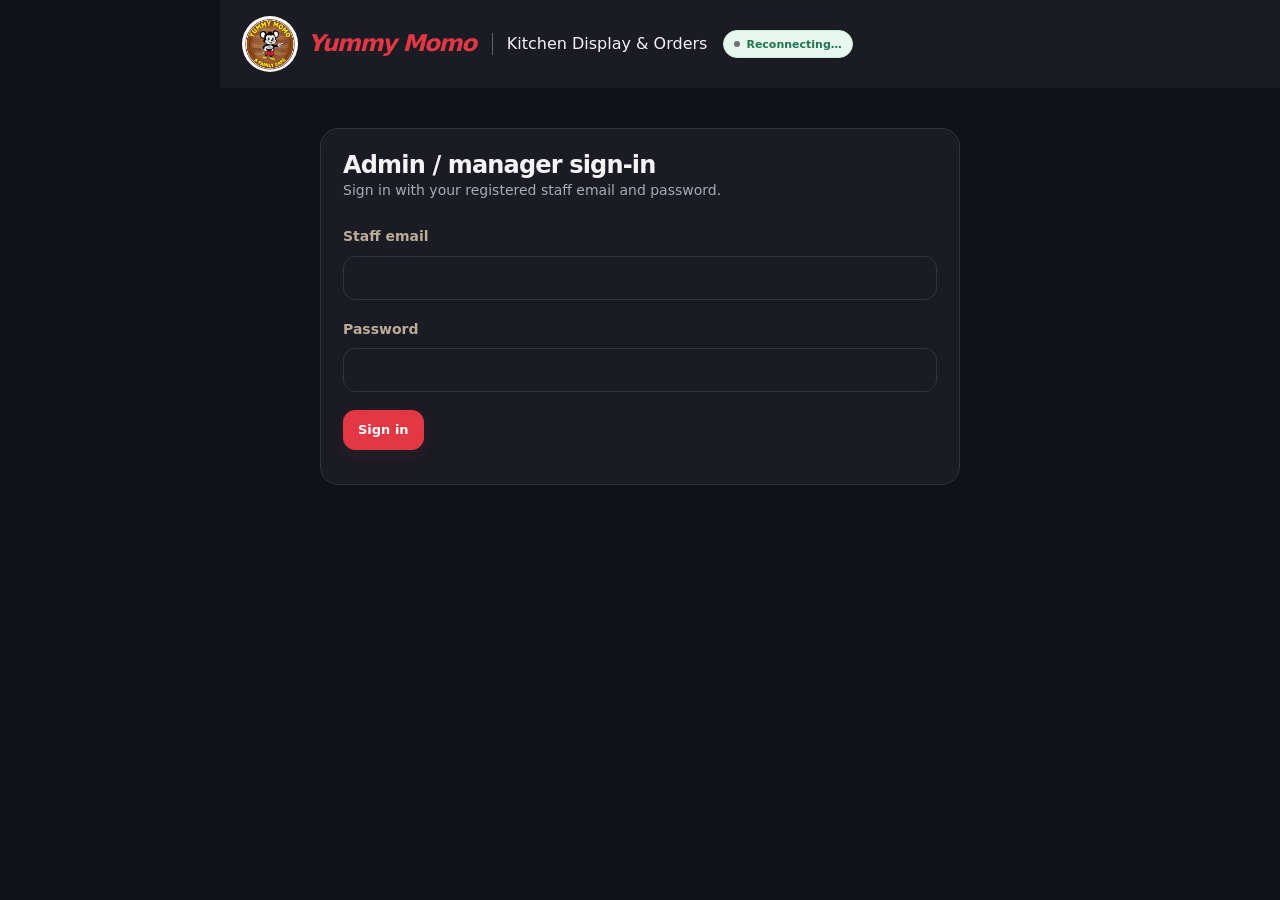
==== Yummy Momo/kitchen.html @ 192c5d8b "Add files via upload" ====
<!DOCTYPE html>
<html lang="en">
<head>
  <meta charset="UTF-8">
  <meta name="viewport" content="width=device-width, initial-scale=1.0, viewport-fit=cover">
  <title>Yummy Momo · Kitchen & Admin</title>
  <link rel="preconnect" href="https://fonts.googleapis.com">
  <link href="https://fonts.googleapis.com/css2?family=Plus+Jakarta+Sans:wght@400;500;600;700;800&display=swap" rel="stylesheet">
  <style>
    :root {
      --primary: #e23744;
      --bg: #f7f7f9;
      --card-bg: #ffffff;
      --card-border: #e8e8ed;
      --text: #202124;
      --text-muted: #71717a;
      --green: #10b981;
      --amber: #f59e0b;
      --blue: #3b82f6;
    }

    * {
      box-sizing: border-box;
      margin: 0;
      padding: 0;
      font-family: 'Plus Jakarta Sans', sans-serif;
    }

    body {
      background: var(--bg);
      color: var(--text);
      min-height: 100vh;
      display: flex;
      flex-direction: column;
    }

    header {
      background: #ffffff;
      border-bottom: 1px solid var(--card-border);
      padding: 16px 24px;
      display: flex;
      justify-content: space-between;
      align-items: center;
      flex-wrap: wrap;
      gap: 16px;
    }

    .header-left {
      display: flex;
      align-items: center;
      gap: 12px;
    }

    .header-left h1 {
      font-size: 1.25rem;
      font-weight: 800;
      letter-spacing: -0.3px;
    }

    .badge-live {
      background: rgba(16, 185, 129, 0.2);
      color: var(--green);
      border: 1px solid var(--green);
      padding: 4px 10px;
      border-radius: 20px;
      font-size: 0.75rem;
      font-weight: 700;
      display: flex;
      align-items: center;
      gap: 6px;
    }

    .nav-tabs {
      display: flex;
      gap: 8px;
    }

    .nav-tab-btn {
      background: transparent;
      border: 1px solid var(--card-border);
      color: var(--text-muted);
      padding: 8px 16px;
      border-radius: 8px;
      font-weight: 700;
      font-size: 0.85rem;
      cursor: pointer;
      transition: all 0.2s;
    }

    .nav-tab-btn.active {
      background: var(--primary);
      color: #ffffff;
      border-color: var(--primary);
    }

    main {
      padding: 24px;
      flex: 1;
    }

    /* Live Orders Grid */
    .orders-grid {
      display: grid;
      grid-template-columns: repeat(auto-fill, minmax(320px, 1fr));
      gap: 20px;
    }

    .order-card {
      background: var(--card-bg);
      border: 1px solid var(--card-border);
      border-radius: 16px;
      overflow: hidden;
      display: flex;
      flex-direction: column;
      box-shadow: 0 4px 16px rgba(0,0,0,0.2);
      position: relative;
    }

    .order-card.status-accepted {
      border-left: 6px solid var(--amber);
    }
    .order-card.status-cooking {
      border-left: 6px solid var(--blue);
    }
    .order-card.status-ready {
      border-left: 6px solid var(--green);
    }

    .order-header {
      padding: 16px;
      border-bottom: 1px solid var(--card-border);
      display: flex;
      justify-content: space-between;
      align-items: center;
      background: rgba(255, 255, 255, 0.02);
    }

    .table-title {
      font-size: 1.35rem;
      font-weight: 800;
      color: #ffffff;
    }

    .order-time {
      font-size: 0.8rem;
      color: var(--text-muted);
    }

    .order-body {
      padding: 16px;
      flex: 1;
    }

    .cust-info {
      font-size: 0.82rem;
      color: var(--text-muted);
      margin-bottom: 12px;
    }

    .items-list {
      list-style: none;
      display: flex;
      flex-direction: column;
      gap: 8px;
    }

    .item-entry {
      display: flex;
      justify-content: space-between;
      align-items: center;
      font-size: 0.95rem;
      font-weight: 600;
      padding-bottom: 6px;
      border-bottom: 1px dashed rgba(255,255,255,0.08);
    }

    .item-qty {
      background: rgba(249, 87, 33, 0.2);
      color: var(--primary);
      padding: 2px 8px;
      border-radius: 6px;
      font-weight: 800;
      margin-right: 8px;
    }

    .kitchen-notes-box {
      margin-top: 14px;
      background: rgba(245, 158, 11, 0.15);
      border: 1px solid rgba(245, 158, 11, 0.4);
      color: #fde68a;
      padding: 8px 12px;
      border-radius: 8px;
      font-size: 0.85rem;
    }

    .order-footer {
      padding: 14px 16px;
      background: rgba(0, 0, 0, 0.2);
      border-top: 1px solid var(--card-border);
      display: flex;
      justify-content: space-between;
      align-items: center;
    }

    .order-total {
      font-size: 1.1rem;
      font-weight: 800;
    }

    .status-btn-group {
      display: flex;
      gap: 8px;
    }

    .action-btn {
      padding: 8px 14px;
      border-radius: 8px;
      font-size: 0.82rem;
      font-weight: 800;
      cursor: pointer;
      border: none;
      transition: opacity 0.2s;
    }
    .action-btn:hover { opacity: 0.9; }

    .btn-cooking {
      background: var(--blue);
      color: #ffffff;
    }
    .btn-ready {
      background: var(--green);
      color: #ffffff;
    }
    .btn-served {
      background: #71717a;
      color: #ffffff;
    }

    /* History & Records View */
    .history-container {
      display: none;
      background: var(--card-bg);
      border: 1px solid var(--card-border);
      border-radius: 16px;
      padding: 20px;
    }

    .stats-row {
      display: grid;
      grid-template-columns: repeat(auto-fit, minmax(200px, 1fr));
      gap: 16px;
      margin-bottom: 24px;
    }

    .stat-card {
      background: rgba(255, 255, 255, 0.03);
      border: 1px solid var(--card-border);
      padding: 16px;
      border-radius: 12px;
    }

    .stat-card h4 {
      font-size: 0.8rem;
      color: var(--text-muted);
      text-transform: uppercase;
      letter-spacing: 0.5px;
      margin-bottom: 6px;
    }

    .stat-card .val {
      font-size: 1.6rem;
      font-weight: 800;
      color: #ffffff;
    }

    table {
      width: 100%;
      border-collapse: collapse;
      font-size: 0.88rem;
    }

    th {
      text-align: left;
      padding: 12px;
      border-bottom: 2px solid var(--card-border);
      color: var(--text-muted);
    }

    td {
      padding: 12px;
      border-bottom: 1px solid var(--card-border);
    }

    /* Settings View */
    .settings-container {
      display: none;
      max-width: 600px;
      background: var(--card-bg);
      border: 1px solid var(--card-border);
      border-radius: 16px;
      padding: 24px;
    }

    .settings-container h3 {
      font-size: 1.15rem;
      font-weight: 800;
      margin-bottom: 8px;
    }

    .settings-container p {
      font-size: 0.85rem;
      color: var(--text-muted);
      margin-bottom: 20px;
      line-height: 1.5;
    }

    .setting-group {
      margin-bottom: 18px;
    }

    .setting-group label {
      display: block;
      font-size: 0.82rem;
      font-weight: 700;
      color: var(--text-muted);
      margin-bottom: 6px;
    }

    .setting-group input {
      width: 100%;
      padding: 12px;
      background: #f7f7f9;
      border: 1px solid var(--card-border);
      border-radius: 8px;
      color: #ffffff;
      font-size: 0.9rem;
      outline: none;
    }

    .btn-save-settings {
      background: var(--primary);
      color: #ffffff;
      border: none;
      padding: 12px 24px;
      border-radius: 8px;
      font-weight: 800;
      cursor: pointer;
    }
  
    /* Added admin views use the original kitchen palette, typography and cards. */
    [hidden] { display:none ; }
    button,input,select,textarea { font:inherit; }
    button { min-height:44px; }
    button:disabled { opacity:.5; cursor:not-allowed; }
    button:focus-visible,input:focus-visible,select:focus-visible,textarea:focus-visible,a:focus-visible { outline:2px solid var(--primary); outline-offset:3px; }
    .nav-tabs { flex-wrap:wrap; }
    .header-left { flex-wrap:wrap; }
    .badge-live { color:#6ee7b7; }
    .page-tools { display:flex; align-items:center; justify-content:space-between; gap:16px; flex-wrap:wrap; margin-bottom:24px; }
    .page-tools h2 { font-size:1.2rem; margin-bottom:6px; }
    .muted { color:var(--text-muted); font-size:.875rem; line-height:1.6; }
    .panel { background:var(--card-bg); border:1px solid var(--card-border); border-radius:16px; padding:24px; margin-bottom:24px; }
    .panel h3 { margin-bottom:16px; }
    .toolbar,.filters { display:flex; gap:8px; flex-wrap:wrap; align-items:center; }
    .filters { margin-bottom:20px; }
    .filters .active { background:var(--primary); color:white; border-color:var(--primary); }
    .secondary-btn { background:#e8e8ed; color:var(--text); border:1px solid #71717a; padding:10px 16px; border-radius:8px; cursor:pointer; font-weight:700; }
    .primary-btn { background:var(--primary); color:white; border:0; padding:12px 20px; border-radius:8px; cursor:pointer; font-weight:800; }
    .danger-btn { background:#991b1b; color:white; border:1px solid #b91c1c; padding:10px 14px; border-radius:8px; cursor:pointer; font-weight:700; }
    .empty { grid-column:1/-1; text-align:center; padding:56px 20px; color:var(--text-muted); line-height:1.7; }
    .status-pill { font-size:.8rem; font-weight:800; border-radius:8px; padding:6px 8px; white-space:nowrap; background:rgba(245,158,11,.12); color:#fcd34d; }
    .status-pill.cooking { color:#93c5fd; background:rgba(59,130,246,.15); }
    .status-pill.ready,.status-pill.served { color:#6ee7b7; background:rgba(16,185,129,.15); }
    .order-card.status-sent { border-left:6px solid var(--primary); }
    .order-card.status-served { border-left:6px solid #64748b; }
    .order-header { gap:12px; flex-wrap:wrap; }
    .order-time { margin-top:6px; overflow-wrap:anywhere; }
    .order-footer { gap:12px; flex-wrap:wrap; }
    .table-title { overflow-wrap:anywhere; }
    .item-entry { gap:12px; }
    .item-entry > span:last-child { white-space:nowrap; }
    .progress { display:flex; gap:4px; margin-top:20px; }
    .progress span { flex:1; text-align:center; font-size:.72rem; padding-top:8px; border-top:3px solid #71717a; color:var(--text-muted); }
    .progress span.done { border-color:var(--primary); color:var(--text); }
    .table-scroll { overflow-x:auto; }
    table th,table td { vertical-align:top; }
    .record-table { min-width:900px; }
    .record-table td { overflow-wrap:anywhere; max-width:300px; }
    .recent-row { display:flex; justify-content:space-between; align-items:center; gap:16px; border-bottom:1px solid var(--card-border); padding:16px 0; flex-wrap:wrap; }
    .recent-row:first-child { padding-top:0; }
    .recent-row:last-child { border-bottom:0; }
    .menu-row { display:flex; gap:16px; align-items:center; border:1px solid var(--card-border); border-radius:12px; background:var(--card-bg); padding:16px; margin-bottom:12px; flex-wrap:wrap; }
    .menu-emoji { overflow:hidden; flex-shrink:0; }
    .menu-photo { width:100%; height:100%; object-fit:cover; display:block; }
    .photo-preview { border:1px solid var(--card-border); border-radius:12px; padding:12px; background:#f7f7f9; margin-top:12px; }
    .photo-preview img { width:100%; height:140px; display:block; object-fit:contain; border-radius:8px; }
    .photo-preview .toolbar { margin-top:12px; }
    .photo-status { font-size:.875rem; color:var(--text-muted); line-height:1.5; margin-top:8px; overflow-wrap:anywhere; }
    input[type="file"] { font-size:.875rem; padding:8px; }
    input[type="file"]::file-selector-button { padding:8px 12px; margin-right:8px; border:0; border-radius:6px; background:#e8e8ed; color:#202124; font-weight:700; cursor:pointer; }
    #photoModalItemName { overflow-wrap:anywhere; margin-bottom:20px; }
    .menu-copy { flex:1; min-width:180px; overflow-wrap:anywhere; }
    .menu-copy h4 { margin-bottom:4px; }
    .menu-emoji { width:48px; height:48px; display:grid; place-items:center; background:#f7f7f9; border-radius:8px; font-size:1.6rem; }
    .field { margin-bottom:18px; }
    .field label { display:block; margin-bottom:8px; color:var(--text-muted); font-size:.875rem; font-weight:700; }
    input,select,textarea { width:100%; padding:12px; background:#f7f7f9; border:1px solid var(--card-border); border-radius:8px; color:var(--text); min-height:44px; }
    textarea { resize:vertical; }
    .settings-container { max-width:760px; }
    .hint { color:var(--text-muted); line-height:1.6; font-size:.875rem; margin:12px 0; }
    .log-entry { padding:12px 0; border-bottom:1px solid var(--card-border); overflow-wrap:anywhere; }
    .log-entry strong { display:block; margin-bottom:4px; }
    #webhookLog { max-height:320px; overflow-y:auto; }
    .qr-card { background:var(--card-bg); border:1px solid var(--card-border); border-radius:16px; padding:24px; text-align:center; }
    .qr-card h3 { margin:12px 0 4px; }
    .qr-code { background:white; width:160px; height:160px; margin:0 auto; border-radius:8px; display:grid; place-items:center; color:#f7f7f9; }
    .qr-code svg { width:152px; height:152px; }
    .qr-card .toolbar { justify-content:center; margin-top:16px; }
    .qr-card .code { margin:8px 0; color:var(--text-muted); font-family:monospace; overflow-wrap:anywhere; }
    .two-cols { display:grid; grid-template-columns:1fr 1fr; gap:24px; }
    .offer-card { padding:16px; border:1px solid var(--card-border); border-radius:12px; margin-bottom:12px; overflow-wrap:anywhere; }
    .offer-card p { margin-top:8px; line-height:1.6; }
    dialog { background:var(--card-bg); color:var(--text); border:1px solid var(--card-border); border-radius:16px; padding:24px; width:min(560px,calc(100% - 32px)); margin:auto; max-height:90vh; overflow-y:auto; }
    dialog::backdrop { background:rgba(0,0,0,.72); }
    .modal-header { display:flex; justify-content:space-between; align-items:center; gap:16px; margin-bottom:20px; }
    #billPreview,.receipt { background:#fff; color:#111; padding:16px; border-radius:8px; overflow-wrap:anywhere; }
    .receipt,.receipt * { font-family:'Courier New',monospace; }
    .receipt-heading { text-align:center; font-weight:bold; line-height:1.5; font-size:12px; }
    .receipt-heading strong { display:block; font-size:16px; }
    .receipt-line { border-top:1px dashed #333; margin:12px 0; }
    .receipt-row { display:flex; justify-content:space-between; gap:12px; font-size:13px; margin:6px 0; }
    .receipt table { font-size:12px; }
    .receipt td,.receipt th { padding:6px 2px; color:#111; border-color:#bbb; }
    .receipt td:not(:first-child),.receipt th:not(:first-child) { text-align:right; }
    #printReceipt { display:none; }
    .toast { position:fixed; bottom:24px; left:50%; transform:translateX(-50%); padding:14px 20px; background:#202124; color:#f7f7f9; border-radius:12px; box-shadow:0 4px 16px #0005; z-index:1000; max-width:calc(100% - 32px); line-height:1.5; }
    .status-line { display:flex; align-items:center; gap:12px; flex-wrap:wrap; margin-bottom:16px; }
    .overview-stat { margin-top:24px; }
    @media(max-width:700px) {
      header,main { padding:16px; }
      .nav-tabs { width:100%; }
      .nav-tab-btn { flex:1 1 auto; padding:10px 12px; }
      .orders-grid { grid-template-columns:1fr; }
      .two-cols { grid-template-columns:1fr; gap:0; }
      .stats-row { grid-template-columns:repeat(2,minmax(0,1fr)); gap:12px; }
      .stat-card { padding:14px; }
      .stat-card .val { font-size:1.4rem; }
      .panel { padding:18px; }
      .history-container,.settings-container { padding:18px; }
      .progress span { font-size:.65rem; }
    }
    @media(prefers-reduced-motion:reduce) { * { transition:none ; animation:none ; } }
    @media print {
      @page { margin:8mm; }
      body { background:white ; display:block; }
      body > *:not(#printReceipt) { display:none ; }
      #printReceipt { display:block ; color:black; max-width:80mm; margin:0 auto; }
      #printReceipt .receipt { padding:0; border-radius:0; }
      #printReceipt svg { max-width:65mm; height:auto; }
    }

    .access-panel {max-width:760px;margin:32px auto;padding:24px;}
    .staff-session{display:flex;align-items:center;justify-content:space-between;gap:16px;max-width:1440px;margin:16px auto;padding:0 24px;}
    [hidden]{display:none;}.cloud-error{background:#451a1a;color:#fecaca;border:1px solid #b91c1c;margin:16px 24px;padding:16px;border-radius:8px;}
    .alarm-dialog {max-width:520px;width:calc(100% - 32px);background:#0b0d12;color:#fff;text-align:center;border:1px solid #34363b;padding:32px 24px;}
    .alarm-clock{font-size:64px;font-weight:300;line-height:1.2;}.alarm-dialog h2{margin:16px 0 8px;}.alarm-dialog p{margin:8px 0 24px;}
    .alarm-controls{display:flex;align-items:center;justify-content:space-between;gap:12px;margin:32px 0;}.alarm-controls button{width:138px;min-height:100px;border:0;border-radius:16px;background:#26282c;color:white;font:inherit;cursor:pointer;}
    .alarm-symbol{font-size:32px;background:#4e63d5;width:72px;height:72px;display:grid;place-items:center;border-radius:50%;flex-shrink:0;}
    .availability{min-height:44px;white-space:normal;} .status-pill.cancelled,.status-pill.rejected{background:#4c1d24;color:#fecaca;}
    .menu-row{display:grid;grid-template-columns:64px minmax(0,1fr) auto;gap:16px;}.menu-row .toolbar{grid-column:2/-1;flex-wrap:wrap;}.menu-copy{min-width:0;overflow-wrap:anywhere;}
    button:focus-visible,summary:focus-visible{outline:3px solid #60a5fa;outline-offset:3px;} button{min-height:44px;}
    .order-time{overflow-wrap:anywhere;}.order-card{min-width:0;}.qr-code svg{max-width:100%;height:auto;}
    @media(max-width:600px){.access-panel{margin:16px;padding:20px;}.staff-session{padding:0 16px;flex-wrap:wrap;}.alarm-clock{font-size:56px;}.alarm-dialog{padding:24px 16px;}.alarm-controls{gap:8px;}.alarm-controls button{width:100px;font-size:14px;}.alarm-symbol{width:56px;height:56px;}.menu-row{display:grid;grid-template-columns:48px minmax(0,1fr);padding:16px;}.menu-row>div:nth-child(3){grid-column:2;}.menu-row .toolbar{grid-column:1/-1;}.progress{display:none;}.toolbar{flex-wrap:wrap;}.cloud-error{margin:16px;}}

 .record-controls{display:flex;flex-wrap:wrap;justify-content:space-between;gap:16px;margin:24px 0;} .record-controls .toolbar{align-items:center;} .record-controls input{width:auto;min-height:44px;}
 .song-card{display:flex;align-items:center;justify-content:space-between;gap:24px;padding:24px;margin-bottom:16px;background:#ffffff;border:1px solid #e8e8ed;border-radius:12px;}.song-card>div{min-width:0;overflow-wrap:anywhere;}.song-card h3{margin-bottom:4px;}.song-position{font-weight:800;color:#fbbf24;font-size:20px;}
 @media(max-width:600px){.song-card{display:block;padding:20px;}.song-card .toolbar{margin-top:16px;}.record-controls{display:block;}.record-controls>.toolbar{margin-bottom:16px;}.record-controls input{max-width:100%;}.record-table td,.record-table th{font-size:14px;}}
  .song-played{opacity:.9;border-color:#25684f;}.played-check{color:#6ee7b7;font-weight:800;}.song-played h3{display:flex;align-items:center;gap:8px;}

.background-alert-panel[hidden]{display:none;}.background-alert-panel{display:flex;align-items:center;justify-content:space-between;gap:24px;border:1px solid #71717a;border-radius:10px;padding:20px 24px;background:#ffffff;margin:0 0 24px;}.background-alert-panel strong{font-size:16px;}.background-alert-panel p{font-size:14px;line-height:1.55;color:#cbd5e1;margin:8px 0 0;max-width:700px;}.background-alert-panel p[data-error=true]{color:#fda4af;}.background-alert-panel button{flex-shrink:0;max-width:100%;}@media(max-width:700px){.background-alert-panel{align-items:flex-start;flex-direction:column;padding:20px;gap:16px;}}
.compact-alerts{display:flex;align-items:center;gap:10px;flex-wrap:wrap;}.compact-alerts p{color:#fda4af;max-width:480px;font-size:14px;line-height:1.5;}.compact-alerts[hidden]{display:none;}
</style>
  <link rel="stylesheet" href="call-requests.css?v=yummy-46">
<link rel="stylesheet" href="tables.css?v=yummy-46">
<style>.reserved-staff-alert{padding:16px;border:1px solid #f59e0b;border-radius:12px;color:#fde68a;background:#422006;margin-bottom:20px;}</style><style>#managerMenuList .menu-row{display:flex;align-items:center;justify-content:space-between;gap:16px}#managerMenuList .menu-copy{flex:1;min-width:0}#managerMenuList .menu-copy p{white-space:nowrap;margin-top:8px}#managerMenuList .menu-row button{flex-shrink:0;white-space:nowrap}</style><style>.device-grid{display:grid;grid-template-columns:repeat(auto-fit,minmax(min(100%,300px),1fr));gap:16px;margin:16px 0}.device-card{min-width:0;padding:18px;border:1px solid #71717a;border-radius:12px;background:#f7f7f9}.device-card h4{margin:0 0 12px}.device-card p{margin:8px 0;overflow-wrap:anywhere;font-size:14px;line-height:1.5}.device-card summary{cursor:pointer;margin:12px 0}.device-blocked{border-color:#f87171}#retentionForm input{display:block;width:100%;margin:8px 0 16px}#managerMenuList .menu-row{flex-direction:column;align-items:stretch}#managerMenuList .toolbar{flex-wrap:wrap}#managerMenuList .menu-row button{white-space:normal}#alertSetupModal p{line-height:1.6;margin:16px 0}</style><style>#taxForm label{display:block;margin:12px 0}#taxForm .tax-switch{display:flex;align-items:center;gap:12px;font-weight:700}#taxForm #taxEnabled{width:24px;height:24px;min-height:24px;padding:0;accent-color:#e23744;flex-shrink:0}#taxForm select,#taxForm input[type=number]{margin-top:8px}#adminMenuList .menu-row>label{display:block;flex:1 0 100%;min-width:0}#adminMenuList [data-dish-category]{display:block;max-width:100%;margin-top:8px}#categoryList .table-management-card{margin-bottom:12px}#categoryList h4{overflow-wrap:anywhere}#categoryList button{margin-top:12px}</style><style>.waiter-permission{display:flex;align-items:center;gap:12px;margin:16px 0}.waiter-permission input{width:24px;height:24px;min-height:24px;flex-shrink:0;accent-color:#e23744}#waiterPermissionsForm button{margin-top:12px}</style><link rel="stylesheet" href="request-ring.css?v=yummy-46"><style>#adminMenuList .menu-row>label{flex:0 0 100%;width:100%}#adminMenuList [data-dish-category]{width:100%;min-width:180px}#managerDevicesAccessPanel input{accent-color:#e23744}.device-card details[open]{border-top:1px solid #71717a;margin-top:12px}.device-card button{margin-top:10px}</style><link rel="stylesheet" href="yaar-theme.css?v=yummy-46"><link rel="stylesheet" href="dark-theme.css?v=yummy-46"><link rel="stylesheet" href="device-layouts.css?v=yummy-46"><link rel="stylesheet" href="analytics.css?v=yummy-46"><link rel="stylesheet" href="yummy-momo.css?v=yummy-46"><link rel="stylesheet" href="menu-customization.css?v=yummy-46"><link rel="stylesheet" href="release38.css?v=yummy-46"><link rel="stylesheet" href="release39.css?v=yummy-46"><link rel="stylesheet" href="release42.css?v=yummy-46"><link rel="stylesheet" href="release43.css?v=yummy-46">
<link rel="manifest" href="kitchen.webmanifest">
<meta name="theme-color" content="#202124">
<link rel="icon" type="image/png" href="app-icons/logo-v2-192.png">
<link rel="apple-touch-icon" href="app-icons/logo-v2-180.png">
<meta name="apple-mobile-web-app-capable" content="yes">
<meta name="apple-mobile-web-app-status-bar-style" content="default">
<script src="pwa-install.js" defer></script>
<link rel="stylesheet" href="table-names.css?v=yummy-46">
<link rel="stylesheet" href="experience46.css?v=yummy-46">
<link rel="stylesheet" href="custom48.css?v=48"><link rel="stylesheet" href="release49.css?v=49"><link rel="stylesheet" href="release51.css?v=51"></head>
<body class="staff-site dark-site">
  <header>
    <div class="header-left">
      <div class="staff-brand"><img class="brand-logo" src="yummy-momo-logo.webp?v=yummy-44" alt="Yummy Momo logo"><strong>Yummy Momo</strong></div><h1>Kitchen Display &amp; Orders</h1>
      <div class="badge-live"><span style="width:6px;height:6px;background:#10b981;border-radius:50%"></span><span id="syncBadge">Sign in</span></div>
    </div>
    <div class="staff-header-actions"><button id="headerCallWaiter" type="button" class="secondary-btn" onclick="openStaffCall()" hidden><svg class="ui-icon" aria-hidden="true"><use href="icons.svg#bell"></use></svg> Call waiter</button><details id="staffAccount" class="staff-account" hidden><summary><span class="account-avatar" aria-hidden="true"><svg viewBox="0 0 24 24" fill="currentColor"><circle cx="12" cy="7" r="4"/><path d="M4 22v-3a8 8 0 0 1 16 0v3Z"/></svg></span><span><strong id="staffAccountRole">Admin</strong><small>Signed in</small></span><svg class="account-chevron" viewBox="0 0 16 16" fill="none" stroke="currentColor" stroke-width="2" aria-hidden="true"><path d="m3 6 5 5 5-5"/></svg></summary><div class="account-menu"><button id="themeToggle" class="secondary-btn" type="button" onclick="KitchenOps.theme()">Use light theme</button><button class="secondary-btn" type="button" onclick="YummyContact.open()">Contact us</button><button id="dashboardSignOut" class="danger-btn" type="button" onclick="signOutStaff()">Sign out</button><section id="kitchenDeviceTools" class="kitchen-device-tools" hidden aria-label="Tablet and device controls"><div class="toolbar"><button id="volumeTestButton" class="secondary-btn" type="button" onclick="KitchenOps.volumeTest()">Volume test · all alarms</button><button id="volumeStopButton" class="danger-btn" type="button" onclick="RestaurantAlerts.stopVolumeTest()" hidden>Stop test</button><button id="wakeLockButton" class="secondary-btn" type="button" aria-pressed="false" onclick="KitchenOps.toggleWake()">Keep screen awake</button></div><p id="deviceToolsStatus" role="status"></p></section></div></details></div>
    <nav class="nav-tabs" id="managerNav" aria-label="Staff navigation" hidden>
      <button class="nav-tab-btn active" id="tabLiveBtn" onclick="switchTab('live')"><svg class="ui-icon" aria-hidden="true"><use href="icons.svg#clipboard"></use></svg><span>Pending Orders (<span id="activeOrdersBadge">0</span>)</span></button>
      <button class="nav-tab-btn" id="tabBillingBtn" onclick="switchTab('billing')">Billing</button><button class="nav-tab-btn" id="tabHistoryBtn" onclick="switchTab('history')"><svg class="ui-icon" aria-hidden="true"><use href="icons.svg#history"></use></svg>Order Records</button>
      <button class="nav-tab-btn" id="tabDashboardBtn" onclick="switchTab('dashboard')"><svg class="ui-icon" aria-hidden="true"><use href="icons.svg#grid"></use></svg>Dashboard</button>
      <button class="nav-tab-btn" id="tabRequestsBtn" onclick="switchTab('requests')"><svg class="ui-icon" aria-hidden="true"><use href="icons.svg#chat"></use></svg><span>Requests (<span id="requestsBadge">0</span>)</span></button>
      <button class="nav-tab-btn" id="tabTablesBtn" onclick="switchTab('tables')"><svg class="ui-icon" aria-hidden="true"><use href="icons.svg#plate"></use></svg>Tables</button>
      <button class="nav-tab-btn" id="tabDevicesBtn" onclick="switchTab('devices')" hidden><svg class="ui-icon" aria-hidden="true"><use href="icons.svg#device"></use></svg>Customer devices</button><button class="nav-tab-btn" id="tabMenuBtn" onclick="switchTab('menu')" hidden><svg class="ui-icon" aria-hidden="true"><use href="icons.svg#book"></use></svg>Menu</button><button class="nav-tab-btn" id="tabStocksBtn" onclick="switchTab('stocks')" hidden><svg class="ui-icon" aria-hidden="true"><use href="icons.svg#grid"></use></svg>Stocks</button><button class="nav-tab-btn" id="tabManagementBtn" onclick="switchTab('management')" hidden><svg class="ui-icon" aria-hidden="true"><use href="icons.svg#settings"></use></svg>Management</button>
      <button class="nav-tab-btn" id="tabNotificationsBtn" onclick="switchTab('notifications')" hidden><svg class="ui-icon" aria-hidden="true"><use href="icons.svg#bell"></use></svg><span>Notifications (<span id="securityUnread">0</span>)</span></button>
    </nav>
  </header>

  <section id="loginPanel" class="panel access-panel">
    <h2 id="loginTitle">Admin / manager sign-in</h2>
    <p class="muted">Sign in with your registered staff email and password.</p>
    <form id="staffLoginForm" onsubmit="event.preventDefault();signInStaff()" style="margin-top:24px;">
      <div class="field"><label for="staffEmail">Staff email</label><input type="email" id="staffEmail" autocomplete="username" required maxlength="254"></div>
      <div class="field"><label for="staffPassword">Password</label><input type="password" id="staffPassword" autocomplete="current-password" required></div>
      <button id="staffSignInButton" class="primary-btn" type="submit">Sign in</button>
    </form>
    <form id="adminMfaForm" hidden onsubmit="StaffAuth.verify(event)" style="margin-top:24px">
      <h3 id="adminMfaTitle">Admin authenticator verification</h3>
      <p id="adminMfaHelp" class="hint">Use Google Authenticator, Microsoft Authenticator or another compatible app.</p>
      <div id="adminMfaSetup" hidden>
        <button id="adminMfaEnroll" class="primary-btn" type="button" onclick="StaffAuth.enroll()">Set up authenticator</button>
        <div id="adminMfaQrPanel" hidden style="margin:16px 0">
          <p>In your authenticator app choose Add account → Scan a QR code. Keep this setup private.</p>
          <img id="adminMfaQr" alt="Private authenticator enrollment QR" width="240" height="240" style="max-width:100%;height:auto;background:white;border-radius:12px;padding:8px">
          <details><summary>Cannot scan? Enter the setup key manually</summary><code id="adminMfaSecret" style="display:block;overflow-wrap:anywhere;user-select:all;margin:12px 0"></code><p class="hint">Choose Time-based (TOTP). Never share this key or screenshot.</p></details>
        </div>
      </div>
      <div id="adminMfaVerifyPanel" hidden>
        <label for="adminMfaFactor">Authenticator</label><select id="adminMfaFactor"></select>
        <label for="adminMfaCode">Six-digit authenticator code</label><input id="adminMfaCode" inputmode="numeric" autocomplete="one-time-code" pattern="[0-9]{6}" maxlength="6" required>
        <button id="adminMfaVerify" class="primary-btn" type="submit" style="margin-top:16px">Verify and sign in</button>
      </div>
      <div class="toolbar" style="margin-top:16px"><button id="adminMfaRetry" class="secondary-btn" type="button" onclick="StaffAuth.retry()">Refresh verification options</button><button class="secondary-btn" type="button" onclick="StaffAuth.cancel()">Back to sign-in</button></div>
      <p class="hint">No email code is sent. Lost your authenticator? Contact the Supabase project owner; there is no password-only admin bypass.</p>
    </form><p id="loginStatus" class="hint" role="status"></p>
  </section>
  <div class="staff-session" id="staffSession" hidden><span id="staffIdentity"></span></div>
  <div class="cloud-error" id="cloudError" role="status" hidden></div>
  <main id="staffMain" hidden><div id="reservedStaffAlert" class="reserved-staff-alert" role="alert" hidden></div>
    <section id="liveSection">
      <div class="page-tools"><h2>Pending Orders</h2><div class="toolbar"><button class="secondary-btn" id="orderSoundButton" onclick="toggleOrderSound()" aria-pressed="false">Enable order sound</button></div></div>

      <div class="filters" id="orderFilters" aria-label="Order status filters"></div>
      <div id="cancelledViewInfo" class="cancelled-view-info" hidden>Cancelled orders stay here for 6 hours after cancellation, then leave this temporary view automatically. Full records remain in Order Records; no orders are deleted.<p id="cancelledStatus" role="status"></p></div><div class="orders-grid" id="ordersGrid"></div>
<div id="cancelledPagination" class="cancelled-pagination" hidden><button class="secondary-btn" id="cancelledPrevious" type="button" onclick="pageCancelledOrders(-1)">Previous</button><span id="cancelledPageLabel" role="status"></span><button class="secondary-btn" id="cancelledNext" type="button" onclick="pageCancelledOrders(1)">Next</button></div>
    </section>
    <section id="historySection" class="history-container" hidden>
      <div class="page-tools"><div><h2>Order Records</h2></div><button class="secondary-btn" id="recordsExportButton" onclick="exportCurrentRecords()">Export CSV</button></div>
      <div class="record-controls"><div class="toolbar"><button id="periodDay" class="primary-btn" onclick="setRecordPeriod('day')">Day</button><button id="periodMonth" class="secondary-btn" onclick="setRecordPeriod('month')">Month</button></div><div class="toolbar"><label for="recordDate">Choose a past period (optional)</label><input type="date" id="recordDate" onchange="selectRecordDate()"><button class="secondary-btn" onclick="followCurrentPeriod()">Current period</button></div></div>
      <p id="recordPeriodLabel" class="hint"></p>
      <div class="record-subtabs" role="group" aria-label="Record view"><button id="ordersViewButton" class="primary-btn" onclick="setRecordsView('orders')" aria-pressed="true">Order records</button><button id="dishViewButton" class="secondary-btn" onclick="setRecordsView('dishes')" aria-pressed="false">Dish sales</button></div>
      <div id="ordersRecordsView"><div class="toolbar" style="margin-bottom:16px;"><label for="recordStatusFilter">Order status</label><select id="recordStatusFilter" onchange="selectRecordStatus()" style="width:auto;"><option>All</option><option>Served</option><option>Cancelled</option></select></div>

      <div class="stats-row">
        <div class="stat-card"><h4>Total Orders</h4><div class="val" id="statTotalOrders">0</div></div>
        <div class="stat-card"><h4>Order value</h4><div class="val" id="statTotalRevenue">₹0</div></div>
        <div class="stat-card"><h4>Completed Orders</h4><div class="val" id="statCompletedOrders">0</div></div>
      </div>
      <div class="table-scroll"><table class="record-table"><thead><tr><th>Time</th><th>Order ID</th><th>Table</th><th>Items</th><th>Notes</th><th>Total</th><th>Payment</th><th>Status</th><th>Actions</th></tr></thead><tbody id="historyTableBody"></tbody></table></div>
      <div class="toolbar" style="margin-top:20px;"><button id="recordsPrevious" class="secondary-btn" onclick="changeRecordPage(-1)">Previous page</button><span id="recordsPageLabel" class="hint"></span><button id="recordsNext" class="secondary-btn" onclick="changeRecordPage(1)">Next page</button></div>
      </div>
      <div id="dishRecordsView" hidden>
        <div class="dish-report-controls"><label>Report<select id="dishReportMode" onchange="changeDishReport()"><option value="dishes">Top dishes in period</option><option value="daily">Daily dish sales</option></select></label><label>Sort by<select id="dishReportSort" onchange="changeDishReport()"><option value="quantity">Most sold</option><option value="revenue">Highest item revenue</option><option value="name">Dish name</option></select></label><span class="report-basis">Served orders · order date (India) · excluding tax</span></div>
        <p id="dishSalesStatus" role="status" aria-live="polite"></p>
        <div class="table-scroll"><table class="dish-sales-table"><thead><tr><th>Rank</th><th>Date / period</th><th>Dish / size</th><th>Quantity sold</th><th>Orders</th><th>Item revenue</th></tr></thead><tbody id="dishSalesBody"></tbody></table></div>
        <div class="toolbar report-pagination"><button id="dishSalesPrevious" class="secondary-btn" onclick="pageDishSales(-1)">Previous page</button><span id="dishSalesPage"></span><button id="dishSalesNext" class="secondary-btn" onclick="pageDishSales(1)">Next page</button></div>
      </div>
    </section>
    <section id="dashboardSection" hidden>
      <div class="page-tools"><div><h2>Sales analytics</h2></div><div class="muted"><span id="adminDate"></span> · <span id="adminTime"></span></div></div>
      <div class="stats-row analytics-live-summary"><div class="stat-card"><h4>Live pending orders</h4><div class="val" id="statActiveOrders">0</div></div><div class="stat-card"><h4>Live in kitchen</h4><div class="val" id="statInKitchen">0</div></div></div>
      <div class="analytics-controls" role="group" aria-label="Analytics period"><button id="analyticsday" class="primary-btn" type="button" aria-pressed="true" onclick="pickAnalyticsPeriod('day')">Today</button><button id="analyticsmonth" class="secondary-btn" type="button" aria-pressed="false" onclick="pickAnalyticsPeriod('month')">This month</button><label for="analyticsReference">Or choose date / month<input id="analyticsReference" type="date" min="2000-01-01" max="2100-12-31"></label><button class="secondary-btn" type="button" onclick="applyAnalyticsReference()">Apply</button><button class="secondary-btn" id="analyticsRefresh" type="button" onclick="refreshSalesAnalytics(true)">Refresh analytics</button><button class="secondary-btn" id="analyticsExport" type="button" onclick="exportSalesAnalytics()" disabled>Export analytics CSV</button></div>
      <p id="analyticsStatus" class="analytics-status" role="status"></p>
      <div id="analyticsResults" hidden><h3 id="analyticsRange" class="analytics-range"></h3><div id="analyticsMetrics" class="analytics-metrics"></div>
      <div class="analytics-sections">
       <section class="panel analytics-wide"><h3>Sales trend</h3><p class="analytics-section-intro">Item sales excluding tax, by hour / day / month. Hover a bar for exact values, or open the data table. Future buckets are faded, not forecasts.</p><div id="analyticsTrend" class="analytics-chart-scroll"></div><details class="analytics-trend-data"><summary>Exact trend data</summary><div id="analyticsTrendTable"></div></details></section>
       <section class="panel"><h3>Order outcomes</h3><p class="analytics-section-intro">All orders placed in the selected period, including non-sales outcomes.</p><div id="analyticsStatuses"></div></section>
       <section class="panel"><h3>Sales by weekday</h3><p class="analytics-section-intro">Total item sales per weekday, not daily averages.</p><div id="analyticsWeekdays"></div></section>
       <section class="panel analytics-wide"><h3>Dish &amp; size performance</h3><p class="analytics-section-intro">All sold dishes, ranked by item sales. Quantities and saved selling prices only; tax is reported at bill level.</p><div id="analyticsDishes"></div></section>
       <section class="panel"><h3>Category sales</h3><div id="analyticsCategories"></div></section>
       <section class="panel"><h3>Size sales</h3><div id="analyticsSizes"></div></section>
       <section class="panel"><h3>Table performance</h3><div id="analyticsTables"></div></section>
       <section class="panel"><h3>Sales by hour of day</h3><p class="analytics-section-intro">Total served item sales grouped by order placement hour in India time.</p><div id="analyticsHours" class="analytics-bars-scroll"></div></section>
       <section class="panel analytics-wide"><div class="page-tools"><h3>Recent period orders</h3><button class="secondary-btn" type="button" onclick="setFilter('all')">Open order records</button></div><div id="recentOrdersList"></div></section>
      </div></div>
    </section>
    <section id="requestsSection" hidden>
      <div class="page-tools"><div><h2>Requests</h2></div><div class="toolbar"><section id="backgroundAlertPanel" class="compact-alerts" hidden aria-label="Request alerts"><button id="backgroundAlertButton" type="button" aria-pressed="false" class="secondary-btn">Request alerts</button><p id="backgroundAlertStatus" role="status" hidden></p></section><button class="secondary-btn" id="soundButton" onclick="toggleSound()">Enable request sound</button><button class="secondary-btn" onclick="document.getElementById('alertSetupModal').showModal()">Alert setup / test</button></div></div>
      <div id="kitchenRequests"></div>
    </section>
    <section id="devicesSection" hidden><h2>Customer devices</h2><section id="managerDeviceAccessPanel" class="panel" hidden><h3>Manager access</h3><label class="waiter-permission"><input id="managerDevicesAccess" type="checkbox" disabled onchange="saveManagerDeviceAccess()"> Allow managers to view and block/unblock customer devices</label><p id="managerDevicesAccessStatus" role="status"></p></section>      <section class="panel" aria-labelledby="devicesHeading"><div class="page-tools"><div><h3 id="devicesHeading">Saved browser profiles</h3></div><button class="secondary-btn" onclick="refreshCustomerDevices()">Refresh devices</button></div>
      <div class="toolbar"><label>Sort by <select id="deviceSort" onchange="changeDeviceSort()"><option value="date">Date first seen</option><option value="edited">Time edited</option><option value="orders">Number of orders</option><option value="seen">Last seen</option></select></label><label>Direction <select id="deviceDirection" onchange="changeDeviceSort()"><option value="desc">Newest / highest first</option><option value="asc">Oldest / lowest first</option></select></label></div><p id="devicesSummary" class="hint" hidden></p><p id="devicesStatus" role="status"></p><div id="customerDevicesList" class="device-grid"></div><div class="toolbar"><button id="devicesPrevious" class="secondary-btn" onclick="pageCustomerDevices(-1)">Previous</button><span id="devicesPage" class="hint"></span><button id="devicesNext" class="secondary-btn" onclick="pageCustomerDevices(1)">Next</button></div></section></section>
    <section id="tablesSection" hidden><h2>Table setup &amp; QR codes</h2><div id="tableAdminSetup" hidden><form id="tableAddForm" class="toolbar"><label for="newTableNumber">Table name</label><input id="newTableNumber" placeholder="e.g. Garden 1" maxlength="60" required aria-describedby="tableNameHelp"><button class="primary-btn" type="submit">Add table</button></form><p id="tableNameHelp" class="table-name-help">Choose any unique name (up to 60 characters). Renaming updates connected screens; existing QR links stay valid.</p></div><p id="tableMessage" role="status"></p><div id="tablesGrid" class="tables-grid"></div></section>
    <section id="stocksSection" hidden aria-labelledby="stocksHeading"><div class="page-tools"><div><h2 id="stocksHeading">Stocks</h2></div><button class="secondary-btn" type="button" onclick="refreshStocks()">Refresh stocks</button></div>
    
    <div class="stock-filters"><label>Search stock<input id="stockSearch" type="search" placeholder="Dish or size" oninput="renderStocks()"></label><label>Category<select id="stockCategory" onchange="renderStocks()"><option value="All">All categories</option></select></label><label>Show<select id="stockFilter" onchange="renderStocks()"><option value="all">All stock</option><option value="tracked">Tracked only</option><option value="out">Sold out</option><option value="untracked">Not tracked</option></select></label><label>Sort<select id="stockSort" onchange="renderStocks()"><option value="quantity">Most stock first</option><option value="name">Name</option><option value="value">Highest stock value</option></select></label></div>
    <p id="stocksStatus" role="status" aria-live="polite"></p><div id="stockSummary" class="stock-summary" hidden></div><section class="stock-overview panel"><div><h3>Top stock remaining</h3></div><div id="stockOverview"></div></section><div id="stockList" class="stock-list"></div>
    </section>
    <section id="menuSection" hidden><div class="page-tools"><h2>Menu</h2></div><div class="record-subtabs menu-subtabs" role="group" aria-label="Menu views"><button id="menuItemsTab" class="primary-btn" type="button" aria-pressed="true" onclick="setMenuView('items')">Menu items</button><button id="orderCategoriesTab" class="secondary-btn" type="button" aria-pressed="false" onclick="openCategoryArrangement()">Order of categories</button></div><div id="menuItemsView"><div class="staff-menu-filters"><label>Search dishes<input id="staffMenuSearch" type="search" placeholder="Name, category or description" oninput="filterStaffMenu()"></label><label>Category<select id="staffMenuCategory" onchange="filterStaffMenu()"><option value="All">All categories</option></select></label><label>Availability<select id="staffMenuAvailability" onchange="filterStaffMenu()"><option value="all">All dishes</option><option value="available">Available</option><option value="unavailable">Unavailable</option></select></label><button class="secondary-btn" type="button" onclick="clearStaffMenuFilters()">Clear filters</button></div><p id="staffMenuCount" class="hint" role="status"></p><div id="adminMenuPanel" hidden><section class="panel"><div class="page-tools"><div><h3>Menu Items</h3></div><button class="primary-btn" onclick="showAddItemModal()">+ Add Item</button></div><div id="adminMenuList"></div></section></div><div id="managerMenuPanel" hidden><div id="managerMenuList"></div></div></div><section id="categoryArrangementView" class="panel" hidden><h3 id="layoutTitle">Order of categories</h3><p class="hint">Set which category appears first. Use arrows or enter a position, then Save arrangement. All, Best Sellers and Recommended remain fixed shortcuts.</p><select id="layoutGroup" hidden aria-label="Category arrangement"></select><ol id="layoutRows" class="layout-rows"></ol><p id="layoutStatus" role="status"></p><div class="toolbar"><button id="layoutSave" class="primary-btn" onclick="saveMenuArrangement()">Save arrangement</button><button class="secondary-btn" onclick="reloadMenuArrangement()">Reload</button></div></section></section>
    <section id="notificationsSection" hidden><div class="page-tools"><h2>Notifications</h2><button id="notificationSoundButton" class="secondary-btn" type="button" onclick="RestaurantAlerts.toggleNotifications()">Enable notification sound</button></div><section class="panel"><div class="page-tools"><h3>Low stock · 5% or less</h3><div class="toolbar"><button class="secondary-btn" onclick="refreshStockNotifications()">Refresh stock alerts</button><button class="secondary-btn" onclick="markStockNotification(null)">Mark stock alerts read</button></div></div><p id="stockNotificationsStatus" role="status"></p><div id="stockNotificationsList" class="device-grid"></div><div class="toolbar"><button id="stockNotificationsPrevious" class="secondary-btn" onclick="pageStockNotifications(-1)">Previous</button><span id="stockNotificationsPage"></span><button id="stockNotificationsNext" class="secondary-btn" onclick="pageStockNotifications(1)">Next</button></div></section><section id="browserNotificationsPanel" class="panel" hidden><div class="page-tools"><h3>Blocked-browser alerts</h3><div class="toolbar"><button class="secondary-btn" onclick="refreshSecurityNotifications()">Refresh</button><button class="secondary-btn" onclick="markSecurityNotification(null)">Mark all read</button></div></div><p id="notificationsWindowInfo" hidden></p><p id="securityNotificationsStatus" role="status"></p><div id="securityNotificationsList" class="device-grid"></div><div class="toolbar"><button id="securityPrevious" class="secondary-btn" onclick="pageSecurityNotifications(-1)">Previous</button><span id="securityPage"></span><button id="securityNext" class="secondary-btn" onclick="pageSecurityNotifications(1)">Next</button></div></section></section>

    <section id="billingSection" hidden></section><section id="managementSection" hidden>
      <h2>Management</h2><section class="panel" id="stockVisibilitySettings"><h3>Stocks visibility</h3><p class="hint">Hide or show the whole Stocks section for admins and managers. Stock deductions and 24-hour loops keep running.</p><button id="toggleStocksVisibility" class="secondary-btn" type="button" aria-pressed="false" onclick="YummyStocksSettings.toggle()">Hide stocks</button><p id="stockVisibilityStatus" role="status"></p></section><form id="yummyContactSettings" class="panel" onsubmit="YummyContact.save(event)"><h3>Contact information</h3><p class="hint">Shown in Contact us in the Admin / Manager account menu.</p><label>Contact name<input id="contactName" maxlength="80" autocomplete="name"></label><label>Phone number<input id="contactPhone" type="tel" maxlength="40" autocomplete="tel" placeholder="Enter your contact number"></label><label>Additional contact details<textarea id="contactDetails" maxlength="500"></textarea></label><label class="waiter-permission"><input id="manualWaiterAccess" type="checkbox"> Allow private waiter-link users to create manual bills</label><button id="contactSave" class="primary-btn" type="submit">Save contact &amp; billing access</button><p id="contactSettingsStatus" role="status"></p></form><form class="panel" id="alertPreferencesForm" onsubmit="RestaurantAlerts.save(event)"><h3>Alarm sounds</h3><div class="alert-sound-fields"><div><label for="ordersSoundPreset">Incoming orders</label><select id="ordersSoundPreset"><option value="chime">Rising chime</option><option value="doorbell">Ding-dong</option><option value="bell">Bell</option><option value="none">Muted</option></select><button class="secondary-btn" type="button" onclick="RestaurantAlerts.test('orders')">Preview</button><label>Custom alarm (this browser)<input type="file" accept="audio/mpeg,audio/wav,audio/ogg,audio/webm" onchange="AlertAudio.uploadAlarm('orders',this)"></label><p class="alert-asset-status" id="ordersCustomStatus"></p><button class="secondary-btn" type="button" onclick="AlertAudio.reset('orders')">Use built-in alarm</button></div><div><label for="waiterSoundPreset">Waiter requests</label><select id="waiterSoundPreset"><option value="chime">Rising chime</option><option value="doorbell">Ding-dong</option><option value="bell">Bell</option><option value="none">Muted</option></select><button class="secondary-btn" type="button" onclick="RestaurantAlerts.test('waiter')">Preview</button><label>Custom alarm (this browser)<input type="file" accept="audio/mpeg,audio/wav,audio/ogg,audio/webm" onchange="AlertAudio.uploadAlarm('waiter',this)"></label><p class="alert-asset-status" id="waiterCustomStatus"></p><button class="secondary-btn" type="button" onclick="AlertAudio.reset('waiter')">Use built-in alarm</button></div><div><label for="notificationSoundPreset">Notification alerts</label><select id="notificationSoundPreset"><option value="chime">Rising chime</option><option value="doorbell">Ding-dong</option><option value="bell">Bell</option><option value="none">Muted</option></select><button class="secondary-btn" type="button" onclick="RestaurantAlerts.test('notification')">Preview</button><label>Custom alarm (this browser)<input type="file" accept="audio/mpeg,audio/wav,audio/ogg,audio/webm" onchange="AlertAudio.uploadAlarm('notification',this)"></label><p class="alert-asset-status" id="notificationCustomStatus"></p><button class="secondary-btn" type="button" onclick="AlertAudio.reset('notification')">Use built-in alarm</button></div></div><div class="toolbar"><button class="primary-btn" id="alertSettingsSave" type="submit">Save alert preferences</button><button class="secondary-btn" type="button" onclick="RestaurantAlerts.sync(true)">Reload preferences</button></div><p id="alertSettingsStatus" role="status"></p><p class="hint">Custom alarm tones work while the dashboard is open and visible, after the browser allows audio on each device. Custom alarm files are browser-local; clearing site data removes them. Screen-off notifications use the phone’s system sound; a website cannot guarantee custom tones or delivery when locked/closed.</p></form><section id="orderDevicePermissionPanel" class="panel" hidden><h3>Order device controls</h3><label class="waiter-permission"><input id="managerOrderDeviceAccess" type="checkbox" disabled onchange="saveOrderDevicePermission()"> Allow managers to block/unblock from order cards</label><p id="orderDevicePermissionStatus" role="status"></p></section>
      <section id="resetControls" class="panel" hidden><h3>Permanent data resets</h3><div class="toolbar"><button class="danger-btn" onclick="openAdminReset('records')">Reset ALL order records &amp; dish sales</button><button class="danger-btn" onclick="openDishSalesReset()">Reset dish sales only</button><button id="analyticsResetButton" class="danger-btn" type="button" onclick="openAnalyticsReset()">Reset all analytics</button><button class="danger-btn" onclick="openAdminReset('devices')">Reset all customer devices</button></div></section><section class="panel"><h3>Waiter access</h3><form id="waiterPermissionsForm" onsubmit="saveWaiterPermissions(event)"><label class="waiter-permission"><input type="checkbox" id="waiterPermission_enabled"> Waiter access enabled</label><label class="waiter-permission"><input type="checkbox" id="waiterPermission_view_orders"> View active orders</label><label class="waiter-permission"><input type="checkbox" id="waiterPermission_accept_orders"> Accept pending orders</label><label class="waiter-permission"><input type="checkbox" id="waiterPermission_serve_orders"> Mark cooking orders served</label><label class="waiter-permission"><input type="checkbox" id="waiterPermission_view_requests"> View customer / counter requests</label><label class="waiter-permission"><input type="checkbox" id="waiterPermission_handle_requests"> Mark requests handled</label><label class="waiter-permission"><input type="checkbox" id="waiterPermission_alerts"> Request notifications and in-page sound</label><button class="primary-btn" id="waiterPermissionsSave">Save waiter access</button><p id="waiterPermissionsStatus" role="status"></p></form><div class="toolbar"><button class="secondary-btn" onclick="shareWaiterLink()">View / share waiter QR</button><button class="danger-btn" onclick="shareWaiterLink(true)">Revoke waiter link &amp; generate new</button></div></section>
      <section class="panel"><h3>Bill tax</h3><form id="taxForm" onsubmit="saveTaxSettings(event)"><label class="tax-switch"><input id="taxEnabled" type="checkbox"> Add tax to bills</label><div class="two-cols"><label>Tax type<select id="taxMode"><option value="percent">Percentage (%)</option><option value="fixed">Fixed rupees per order (₹)</option></select></label><label>Tax rate / amount<input id="taxValue" type="number" min="0" max="100000" step="0.01" required></label></div><button id="taxSave" class="primary-btn">Save tax settings</button><p id="taxStatus" role="status"></p></form></section>
      <section class="panel"><h3>Dish categories</h3><form class="toolbar" id="categoryForm" onsubmit="addDishCategory(event)"><label>Category name<input id="newCategoryName" maxlength="60" required></label><button id="categoryAdd" class="primary-btn">Add category</button></form><p id="categoryStatus" role="status"></p><div id="categoryList"></div></section>

      <section class="panel"><h3>Notifications &amp; Requests reset times</h3><form id="activityRetentionForm" onsubmit="saveActivityRetention(event)"><div class="two-cols"><label>Notifications (minutes)<input id="notificationRetentionMinutes" type="number" min="1" max="10080" step="1" required></label><label>Requests list (minutes)<input id="requestRetentionMinutes" type="number" min="1" max="10080" step="1" required></label></div><button id="activityRetentionSave" class="primary-btn" type="submit">Save Notifications &amp; Requests times</button><p id="activityRetentionStatus" role="status"></p></form></section><section class="panel"><h3>Customer order reset times</h3><form id="retentionForm" onsubmit="saveRetentionSettings(event)"><div class="two-cols"><label>Order status / current orders (minutes)<input id="currentRetentionMinutes" type="number" min="1" max="10080" step="1" required></label><label>Order history (minutes)<input id="historyRetentionMinutes" type="number" min="1" max="10080" step="1" required></label></div><button id="retentionSave" class="primary-btn" type="submit">Save reset times</button><p id="retentionStatus" role="status"></p></form></section>

      

      <form id="footerSettingsForm" class="panel" onsubmit="saveFooterSettings(event)">
        <h3>Menu footer — SHOI SYSTEMS</h3>
        
        <label class="footer-setting-toggle"><input id="footerShowCredit" type="checkbox" disabled> Show “This system is made by SHOI SYSTEMS”</label>
        <label class="footer-setting-toggle"><input id="footerShowLink" type="checkbox" disabled> Show “Click here” link</label>
        <label for="footerRedirectUrl">Click here destination URL</label>
        <input id="footerRedirectUrl" type="url" maxlength="2048" placeholder="https://your-website.com" disabled>
        
        <button id="footerSettingsSave" class="primary-btn" type="submit" disabled>Save footer settings</button>
        <p id="footerSettingsStatus" role="status" aria-live="polite"></p>
      </form>
      <form class="panel" onsubmit="saveReviewSettings(event)"><h3>Google reviews</h3><label for="reviewUrlInput">Google review link</label><input id="reviewUrlInput" type="url" maxlength="2048" placeholder="https://g.page/r/.../review" style="width:100%;margin:12px 0"><button id="reviewSettingsSave" class="primary-btn" type="submit">Save review link</button><p id="reviewSettingsStatus" role="status"></p></form>    </section>
  </main>
  
  <dialog id="menuPricingModal" aria-labelledby="pricingTitle"><div class="modal-header"><h3 id="pricingTitle">Customize menu item</h3><button class="secondary-btn" type="button" onclick="document.getElementById('menuPricingModal').close()" aria-label="Close menu editor">×</button></div><p id="pricingItemName" class="hint"></p>
    <form onsubmit="saveMenuPricing(event)">
    <fieldset id="pricingDetails"><legend>Dish details</legend><label>Dish name<input id="pricingDishName" required maxlength="120"></label><label>Category<select id="pricingCategory" required></select></label><label>Description<textarea id="pricingDescription" maxlength="1000" rows="3"></textarea></label><label class="pricing-mode"><input id="pricingVeg" type="checkbox"> Vegetarian</label></fieldset>
    <label class="pricing-mode"><input id="pricingUseSizes" type="checkbox" onchange="updatePricingMode()"> Offer portion sizes</label>
    <p class="hint">Rename any size, set its price, add a new size or remove one. Changes stay private until saved. Existing orders keep their original names and prices.</p>
    <div id="pricingSingle"><label>Single price (₹)<input id="pricingBasePrice" type="number" min="0" max="100000" step="0.01" required></label></div>
    <div id="pricingSizes" hidden><div id="pricingSizeRows"></div><button class="secondary-btn" type="button" onclick="addPricingSize()">+ Add size</button><p class="hint">Up to 20 sizes. Renaming keeps existing stock and loops. New sizes for tracked dishes start at zero: enter stock before selling. Removed sizes stop being offered and their loops are disabled.</p></div>
    <p id="pricingStatus" role="status" aria-live="polite"></p><div class="toolbar"><button id="pricingSave" class="primary-btn" type="submit">Save changes</button><button class="secondary-btn" type="button" onclick="document.getElementById('menuPricingModal').close()">Cancel</button></div></form></dialog>
  <dialog id="adminResetModal" aria-labelledby="adminResetTitle"><div class="modal-header"><h3 id="adminResetTitle">Permanent reset</h3><button class="secondary-btn" type="button" onclick="closeAdminReset()">×</button></div><p id="adminResetWarning"></p><form onsubmit="submitAdminReset(event)"><label for="adminResetConfirm">Type the exact confirmation phrase shown above</label><input id="adminResetConfirm" autocomplete="off" required><p id="adminResetStatus" role="status"></p><div class="toolbar"><button class="secondary-btn" type="button" onclick="closeAdminReset()">Cancel</button><button id="adminResetSubmit" class="danger-btn" type="submit">Permanently delete</button></div></form></dialog>
  <dialog id="alertSetupModal" aria-labelledby="alertSetupTitle"><div class="modal-header"><h3 id="alertSetupTitle">Order &amp; waiter-call alerts</h3><button class="secondary-btn" onclick="document.getElementById('alertSetupModal').close()">×</button></div><p>Tap Enable sounds &amp; notifications on each staff device and choose Allow. For locked-screen sound, allow notifications and sound for this website/browser in the phone settings, turn up notification volume, and check Do Not Disturb and battery/background restrictions.</p><p>New orders use a bright three-note chime; waiter calls use a separate ding-dong. Alert sounds are on by default; device choices persist. Use Enable sounds &amp; notifications once to unlock audio and request permission. Both custom sounds work only while this page is open and visible. Background notifications use the phone's chosen system sound. A website cannot force maximum volume, bypass silent mode or guarantee delivery when the browser is closed or force-stopped.</p><button class="primary-btn" onclick="BackgroundAlerts.setup()">Enable sounds &amp; notifications</button><button class="secondary-btn" onclick="BackgroundAlerts.test()">Test this device's notification</button><p id="notificationTestStatus" role="status"></p><p id="alertReadyStatus" class="hint" role="status"></p><p class="hint">The test checks this device's notification display/sound, not the Supabase sender or closed-browser delivery. On iPhone, web push requires an installed Home Screen web app on supported iOS.</p></dialog>
  <dialog id="staffCallModal" aria-labelledby="staffCallTitle"><div class="modal-header"><h3 id="staffCallTitle">Call waiter</h3><button class="secondary-btn" onclick="document.getElementById('staffCallModal').close()">×</button></div><form onsubmit="sendStaffCall(event)"><label for="staffCallTable">Location</label><select id="staffCallTable" required></select><p id="staffCallStatus" role="status"></p><button class="primary-btn" id="staffCallSend">🔔 Call waiter</button></form></dialog>
  <dialog id="addItemModal" aria-labelledby="itemModalTitle">
    <div class="modal-header"><h3 id="itemModalTitle">Add Menu Item</h3><button class="secondary-btn" onclick="closeAddItemModal()" aria-label="Close add item dialog">×</button></div>
    <form onsubmit="event.preventDefault();addMenuItem()">
      <div class="field"><label for="newItemName">Item name</label><input id="newItemName" required maxlength="120"></div>
      <div class="two-cols"><div class="field"><label for="newItemPrice">Price</label><input id="newItemPrice" type="number" min="0" step="0.01" required></div><div class="field"><label for="newItemVeg">Vegetarian</label><input id="newItemVeg" type="checkbox" checked style="width:24px;height:24px;"></div></div>
      <div class="field"><label for="newItemCategory">Category</label><select id="newItemCategory">
  <option value="Starters">Starters</option>
  <option value="Main Course">Main Course</option>
  <option value="Breads & Rice">Breads & Rice</option>
  <option value="Drinks">Drinks</option>
  <option value="Desserts">Desserts</option>
</select></div>
      <div class="field"><label for="newItemDesc">Description</label><textarea id="newItemDesc" rows="2" maxlength="1000"></textarea></div>
      <div class="field"><label for="newItemPhoto">Item photo (optional)</label><input id="newItemPhoto" type="file" accept="image/jpeg,image/png,image/webp" onchange="chooseMenuPhoto('new',this)" aria-describedby="newItemPhotoHelp newItemPhotoStatus"><p class="hint" id="newItemPhotoHelp">JPG, PNG, or WebP · up to 10 MB. Choose a square crop, then save. Photos are resized and stored with the shared menu in Supabase.</p><p class="photo-status" id="newItemPhotoStatus" role="status"></p><div class="photo-preview" id="newItemPhotoPreview" hidden><img id="newItemPhotoImage" alt="Selected item photo preview"><div class="toolbar"><button class="secondary-btn" id="removeNewItemPhoto" type="button" onclick="removePhotoDraft('new')">Remove Photo</button></div></div></div>
      <div class="toolbar"><button class="secondary-btn" type="button" onclick="closeAddItemModal()">Cancel</button><button class="primary-btn" id="addItemSaveButton" type="submit">Add Item</button></div>
    </form>
  </dialog>
  <dialog id="itemPhotoModal" aria-labelledby="photoModalTitle">
    <div class="modal-header"><h3 id="photoModalTitle">Item Photo</h3><button class="secondary-btn" onclick="closeItemPhotoModal()" aria-label="Close item photo dialog">×</button></div>
    <p id="photoModalItemName"></p>
    <form onsubmit="event.preventDefault();saveItemPhoto()">
      <div class="field"><label for="editItemPhoto">Choose an item photo</label><input id="editItemPhoto" type="file" accept="image/jpeg,image/png,image/webp" onchange="chooseMenuPhoto('edit',this)" aria-describedby="editItemPhotoHelp editItemPhotoStatus"><p class="hint" id="editItemPhotoHelp">JPG, PNG, or WebP · up to 10 MB. Choose a square crop, then save. Photos are resized and stored with the shared menu in Supabase.</p><p id="editItemPhotoStatus" class="photo-status" role="status"></p>
        <div class="photo-preview" id="editItemPhotoPreview" hidden><img id="editItemPhotoImage" alt="Selected item photo preview"><div class="toolbar"><button class="secondary-btn" id="removeEditItemPhoto" type="button" onclick="removePhotoDraft('edit')">Remove Photo</button></div></div>
      </div>
      <div class="toolbar"><button class="secondary-btn" type="button" onclick="closeItemPhotoModal()">Cancel</button><button class="primary-btn" id="saveItemPhotoButton" type="submit">Save Photo</button></div>
    </form>
  </dialog>
  <dialog id="billModal" aria-labelledby="billModalTitle"><div class="modal-header"><h3 id="billModalTitle">Bill Preview</h3><button class="secondary-btn" onclick="closeBillModal()" aria-label="Close bill dialog">×</button></div><div id="billPreview"></div><div class="toolbar" style="margin-top:20px"><button class="secondary-btn" onclick="closeBillModal()">Close</button><button class="primary-btn" onclick="printBill()">Print Bill</button></div></dialog>
  <dialog id="alarmModal" class="alarm-dialog" aria-labelledby="alarmTitle">
    <div class="alarm-clock" id="alarmClock"></div><h2 id="alarmTitle">New order waiting</h2><p id="alarmDetails"></p>
    <div class="alarm-controls"><button class="alarm-snooze" onclick="snoozeAlarm()">Zz<br>Snooze 2 min</button><div class="alarm-symbol" aria-hidden="true">🔔</div><button class="alarm-dismiss" onclick="dismissAlarm()">×<br>Dismiss</button></div>
    <p class="hint">Dismiss silences these pending orders on this device. It does not cancel them.</p>
    <button class="primary-btn" onclick="viewAlarmOrders()">View & accept orders</button>
  </dialog>
  <dialog id="waiterModal" aria-labelledby="waiterTitle"><div class="modal-header"><h3 id="waiterTitle">Waiter orders QR</h3><button class="secondary-btn" onclick="document.getElementById('waiterModal').close()">Close</button></div>
    <p class="hint">Waiters scan this private QR to see active orders and customer calls without signing in. They can accept orders, mark them served and handle customer calls, but cannot open kitchen management or change menu items. Anyone with this link has those permissions, so share it only with staff.</p>
    <input id="waiterLink" readonly aria-label="Waiter dashboard link" style="width:100%;margin:16px 0;">
    <p class="hint" id="waiterLinkStatus" role="status"></p><div class="toolbar" id="waiterShareButtons"><button class="primary-btn" onclick="shareLinkNative()">Share link</button><button class="secondary-btn" onclick="copyWaiterLink()">Copy link</button><button class="danger-btn" id="rotateWaiterButton" onclick="shareWaiterLink(true)">Replace QR / revoke old links</button></div><div class="qr-code" id="waiterQr" hidden style="margin-top:24px;"></div>
  </dialog>
  <div id="toast" class="toast" role="status" hidden></div>
  <div id="printReceipt"></div>
  <dialog id="dishSalesResetModal" aria-labelledby="dishSalesResetTitle"><form onsubmit="submitDishSalesReset(event)"><div class="modal-header"><h3 id="dishSalesResetTitle">Reset dish sales only</h3><button type="button" class="secondary-btn" onclick="closeDishSalesReset()" aria-label="Close reset">×</button></div><p>This clears ALL dates from the dish-sales report by excluding currently served orders. Original order records, bills, stock, numbering and active orders stay unchanged. Future served orders will count. This cannot be undone in this app. Export first.</p><label for="dishSalesResetConfirm">Type RESET DISH SALES</label><input id="dishSalesResetConfirm" autocomplete="off" required><p id="dishSalesResetStatus" role="status"></p><div class="toolbar"><button id="dishSalesResetSubmit" class="danger-btn" type="submit">Reset dish sales only</button><button class="secondary-btn" type="button" onclick="closeDishSalesReset()">Cancel</button></div></form></dialog>
  <dialog id="analyticsResetModal" aria-labelledby="analyticsResetTitle"><form onsubmit="submitAnalyticsReset(event)"><div class="modal-header"><h3 id="analyticsResetTitle">Reset all analytics</h3><button type="button" class="secondary-btn" onclick="closeAnalyticsReset()" aria-label="Close analytics reset">×</button></div><p>This starts ALL dashboard analytics from zero, across Today, Month, Year, historical periods, charts and exports. Only orders placed after this reset will count. Earlier orders will not reappear even if marked served later.</p><p>Order Records, bills, the separate Dish sales report, stock, menu, customer devices and live pending/kitchen work stay unchanged. This reset cannot be undone in this app. Export analytics first if needed.</p><label for="analyticsResetConfirm">Type RESET ANALYTICS</label><input id="analyticsResetConfirm" autocomplete="off" required><p id="analyticsResetStatus" role="status"></p><div class="toolbar"><button id="analyticsResetSubmit" class="danger-btn" type="submit">Reset all analytics</button><button class="secondary-btn" type="button" onclick="closeAnalyticsReset()">Cancel</button></div></form></dialog>
  <script src="yummy-receipt.js?v=yummy-49"></script><script src="yummy-crop.js?v=yummy-46"></script><script src="yummy-stocks-settings.js?v=yummy-46"></script><script src="yummy-contact.js?v=yummy-46"></script><script src="yummy-billing.js?v=yummy-49"></script><script src="config.js?v=yummy-46"></script>
  <script src="menu-options.js?v=yummy-46"></script><script src="cloud.js?v=yummy-46"></script>
  <script src="qr.js?v=yummy-46"></script>
  <script src="staff-auth.js?v=yummy-46"></script>
  <script src="alert-device.js?v=yummy-46"></script><script src="push-config.js?v=yummy-46"></script><script src="background-alerts.js?v=yummy-49"></script>
  <script src="tables.js?v=yummy-51"></script><script src="device-management.js?v=yummy-46"></script><script src="call-requests.js?v=yummy-46"></script><script src="admin-controls.js?v=yummy-46"></script><script src="monthly-loyalty.js?v=yummy-46"></script><script src="request-ring.js?v=yummy-49"></script><script src="waiter-access.js?v=yummy-46"></script><script src="security-controls.js?v=yummy-46"></script><script src="alert-audio.js?v=yummy-49"></script><script src="staff-extras.js?v=yummy-51"></script><script src="stocks.js?v=yummy-46"></script><script src="dish-sales.js?v=yummy-46"></script><script src="kitchen-ops.js?v=yummy-49"></script><script src="operations-analytics.js?v=yummy-46"></script><script src="kitchen.js?v=yummy-51"></script>
<script src="custom48.js?v=51"></script></body>
</html>
---- Yummy Momo/call-requests.css ----
.requests-board{--request-bg:#ffffff;--request-border:#c4a3b6;--request-text:#202124;--request-muted:#71717a;--request-accent:#202124;--request-button-text:#f7f7f9;color:var(--request-text);}
.requests-board[data-theme=dark]{--request-bg:#ffffff;--request-border:#71717a;--request-text:#202124;--request-muted:#cbd5e1;--request-accent:#c2410c;--request-button-text:#fff;}
.request-filters,.request-pagination{display:flex;align-items:center;gap:10px;flex-wrap:wrap;margin:0 0 20px;}
.request-filters button,.request-pagination button{min-height:44px;padding:10px 16px;border:1px solid var(--request-border);border-radius:8px;background:var(--request-bg);color:var(--request-text);font:600 14px/1.4 system-ui,sans-serif;cursor:pointer;}
.request-filters .selected,.request-handle{background:var(--request-accent);color:var(--request-button-text);}
.request-cards{display:grid;grid-template-columns:repeat(auto-fit,minmax(min(100%,280px),1fr));gap:16px;}
.request-card{min-width:0;padding:22px;border:1px solid var(--request-border);border-left:5px solid var(--request-accent);border-radius:12px;background:var(--request-bg);}
.request-card-heading{display:flex;justify-content:space-between;align-items:center;gap:12px;flex-wrap:wrap;}
.request-card-heading h3{font-size:24px;margin:0;overflow-wrap:anywhere;}
.request-card p{font:400 14px/1.5 system-ui,sans-serif;color:var(--request-muted);margin:12px 0;}
.request-state{padding:5px 9px;border:1px solid var(--request-border);border-radius:6px;font:650 14px/1.4 system-ui,sans-serif;}
.request-handle{min-height:46px;padding:12px 18px;border:0;border-radius:8px;font:700 14px/1.5 system-ui,sans-serif;cursor:pointer;margin-top:8px;}
.request-handled{border-left-color:#39805c;}
.request-empty{padding:22px;border:1px solid var(--request-border);border-radius:12px;background:var(--request-bg);}
.request-pagination{justify-content:flex-end;margin:20px 0 0;font:400 14px/1.5 system-ui,sans-serif;}
.request-pagination button:disabled,.request-handle:disabled{opacity:.55;cursor:default;}
.request-error{color:#d12a45;margin:12px 0;line-height:1.5;}
.request-error[hidden]{display:none;}
.requests-board button:focus-visible{outline:3px solid var(--request-border);outline-offset:3px;}
.request-retention{font-size:14px;line-height:1.5;opacity:.8;margin:0 0 20px;}
---- Yummy Momo/tables.css ----
.tables-grid{display:grid;grid-template-columns:repeat(auto-fit,minmax(min(100%,300px),1fr));gap:20px;margin-top:20px}.table-management-card{padding:20px;border:1px solid #71717a;border-radius:14px;background:#ffffff;min-width:0}.table-management-card h3{margin:0 0 16px}.table-management-card label{display:block;margin:12px 0}.table-management-card input,.table-management-card select{display:block;width:100%;box-sizing:border-box;margin-top:6px}.table-qr{background:white;padding:12px;margin:16px 0;max-width:230px;border-radius:10px}.table-qr svg{display:block;width:100%;height:auto}.table-management-card .toolbar a{text-decoration:none}#tableAddForm{margin-top:20px}#newTableNumber{width:140px}
/* Custom names wrap on phones, while QR identifiers remain stable. */
.table-management-card h3{overflow-wrap:anywhere;line-height:1.3}
.table-name-form{display:grid;gap:8px;margin-bottom:18px;min-width:0}
.table-name-form label{margin:0}.table-name-form input{min-width:0}
.table-name-form small,.table-name-help{font-size:14px;line-height:1.5;overflow-wrap:anywhere}
.table-name-form button{justify-self:start;min-height:44px}
#tableAddForm{flex-wrap:wrap;gap:12px}#newTableNumber{width:min(100%,280px);min-width:0}
.table-name-help{margin-top:12px}.table-management-card .toolbar{flex-wrap:wrap}
---- Yummy Momo/request-ring.css ----
.request-ring{box-sizing:border-box;width:min(460px,calc(100vw - 32px));max-height:calc(100dvh - 32px);overflow:auto;border:1px solid #c5acb8;border-radius:20px;padding:28px;background:#f7f7f9;color:#202124;text-align:center;margin:auto;box-shadow:0 16px 70px #0005;font:16px/1.6 system-ui,sans-serif}.request-ring::backdrop{background:#0009;backdrop-filter:blur(3px)}.request-ring.ring-dark{background:#ffffff;color:#202124;border-color:#71717a}.ring-icon{font-size:42px}.request-ring h2{margin:8px 0 12px;font-size:27px}.ring-locations{font-weight:700;overflow-wrap:anywhere}.ring-help{font-size:14px;opacity:.8;margin:16px 0 24px}.ring-actions{display:flex;flex-wrap:wrap;gap:12px;justify-content:center}.ring-actions button{padding:13px 18px;min-height:48px;border:1px solid #987589;border-radius:10px;background:#202124;color:#f7f7f9;cursor:pointer;font:700 15px system-ui,sans-serif}.ring-dark .ring-actions button{background:#e23744;color:white;border-color:#e7794a}.ring-actions button:focus-visible{outline:3px solid #dca54a;outline-offset:3px}
---- Yummy Momo/yaar-theme.css ----
/* Yummy Momo: mobile-first storefront, responsive staff workspace. */
:root{--yaar:#e23744;--yaar-soft:#f7a7ad;--sand:#e8e8ed;--cream:#f7f7f9;--ink:#202124;--muted:#71717a;--primary:#e23744;--primary-hover:#89674f;--primary-soft:#f4e8d5;--bg:#f7f7f9;--card-bg:#fffaf0;--card-border:#e8e8ed;--border:#e8e8ed;--text:#202124;--text-main:#202124;--text-muted:#71717a;color-scheme:light;--shadow-sm:0 3px 12px #20212408;--shadow-md:0 10px 30px #2021240d;--shadow-lg:0 20px 60px #20212420}
body{background:var(--cream);color:var(--ink)}button,input,textarea,select,a{ -webkit-tap-highlight-color:transparent}button,a,input,select,textarea{touch-action:manipulation}button{min-height:44px}button:focus-visible,a:focus-visible,input:focus-visible,textarea:focus-visible,select:focus-visible,summary:focus-visible{outline:3px solid #71717a;outline-offset:3px}button:disabled{cursor:not-allowed;opacity:.55}input,select,textarea{color:var(--ink);background:var(--cream);border:1px solid var(--sand);accent-color:#89674f}input::placeholder,textarea::placeholder{color:#71717a}a{color:inherit}.ui-icon{width:21px;height:21px;display:inline-block;flex-shrink:0;vertical-align:middle;pointer-events:none}.brand-icon{width:40px;height:40px;flex-shrink:0;color:inherit}.brand-box{display:flex;align-items:center;gap:10px;text-decoration:none;min-width:0}.brand-box h1{font-family:Georgia,'Times New Roman',serif;color:var(--cream);font-size:27px;line-height:1;letter-spacing:-.8px;white-space:nowrap}.brand-caption{font-size:8px;letter-spacing:3px;margin:9px 0 0;color:var(--cream);white-space:nowrap}.brand-box #restaurantName:empty{display:block}.brand-box #restaurantName:empty:after{content:'Yummy Momo'}
/* Store header: brand first, three touch-sized table actions underneath. */
.customer-site{padding-bottom:100px}.customer-site>header{background:linear-gradient(110deg,#e23744,#b7977f);border:0;border-bottom:1px solid #f7a7ad;position:relative;padding:20px 16px 16px;backdrop-filter:none}.customer-site .header-top{display:flex;flex-direction:column;align-items:stretch;padding:0;gap:20px;max-width:1440px;margin:auto}.customer-site .brand-box{align-self:center}.store-nav{display:none}.customer-site .header-actions{display:grid;grid-template-columns:minmax(0,1fr) auto minmax(0,1fr);gap:8px;width:100%;align-items:center}.customer-site .table-badge{background:#f7f7f933;color:var(--cream);border:1px solid #f7f7f960;border-radius:30px;min-height:44px;padding:10px 11px;font-size:12px;white-space:nowrap;max-width:100%}.customer-site .table-badge span.dot{background:var(--cream)}.customer-site .call-waiter-button{display:flex;align-items:center;justify-content:center;gap:7px;border:0;border-radius:30px;padding:11px 15px;font-size:12px;background:var(--sand);color:var(--ink);box-shadow:none;min-height:44px}.customer-site .header-cart{display:flex;align-items:center;justify-content:center;gap:6px;background:transparent;border:1px solid #f7f7f980;color:var(--cream);border-radius:30px;padding:10px 12px;font-size:12px;min-height:44px}.customer-site .header-cart .ui-icon:last-child{display:none}.customer-site .header-cart .ui-icon{width:17px;height:17px}.customer-site .header-actions .waiter-call-action{margin:0;max-width:none}.customer-site .header-actions #callWaiterStatus{color:var(--ink);background:var(--cream);border:1px solid var(--sand);box-shadow:var(--shadow-sm);top:calc(100% + 8px);border-radius:10px;padding:10px}
/* A real food crop from the supplied reference, not a screenshot used as a page. */
.customer-site .menu-hero{display:grid;grid-template-columns:1fr;max-width:none;margin:0;min-height:0;background:var(--cream)}.customer-site .hero-copy{padding:26px 22px 20px;align-items:flex-start;gap:0}.hero-eyebrow{font-size:10px;letter-spacing:1.8px;font-weight:700;display:flex;align-items:center;gap:14px;color:#71717a;margin:0 0 18px}.hero-eyebrow>span{width:36px;height:1px;background:var(--yaar);position:relative}.hero-eyebrow>span:after{content:'';width:5px;height:5px;position:absolute;right:0;top:-2px;transform:rotate(45deg);background:var(--yaar)}.customer-site .hero-copy h2{font-family:Georgia,'Times New Roman',serif;font-size:38px;line-height:1.08;letter-spacing:-1.4px;color:var(--ink);max-width:350px;margin:0;text-wrap:balance}.hero-description{font-size:14px;line-height:1.65;color:#71717a;max-width:410px;margin:15px 0 18px}.hero-cta{display:inline-flex;align-items:center;justify-content:center;gap:18px;text-decoration:none;border-radius:30px;background:var(--yaar);color:var(--cream);padding:12px 22px;min-height:46px;font-size:14px;font-weight:650}.hero-cta:hover{background:#89674f}.customer-site .hero-photo{height:165px;min-height:165px}.customer-site .hero-photo img{height:100%;width:100%;object-fit:cover;object-position:60% 60%}.customer-site .hero-photo:after{background:linear-gradient(180deg,#f7f7f9 0%,transparent 22%)}
.browse-menu{padding:24px 16px 20px;background:linear-gradient(110deg,#e8e8ed3d,#f7a7ad22);scroll-margin-top:16px}.browse-heading,.menu-list-heading{display:flex;align-items:center;justify-content:space-between;gap:16px;max-width:1280px;margin:0 auto 18px}.browse-heading h2,.menu-list-heading h2{font:700 23px/1.25 Georgia,'Times New Roman',serif;color:var(--ink);letter-spacing:-.4px}.browse-heading h2:after{content:'';display:none;width:70px;height:1px;background:var(--yaar);vertical-align:middle;margin-left:22px}.text-action{display:inline-flex;align-items:center;justify-content:center;gap:8px;border:0;background:transparent;color:#71717a;font-size:12px;padding:0;white-space:nowrap;font-weight:500}.text-action .ui-icon{width:16px;height:16px}.customer-site .categories-bar{display:flex;overflow-x:auto;scroll-snap-type:x proximity;gap:8px;padding:0 0 16px;margin:0;max-width:none;-ms-overflow-style:none;scrollbar-width:none}.customer-site .cat-btn{display:inline-flex;align-items:center;justify-content:center;gap:8px;flex-shrink:0;min-height:46px;border-radius:28px;padding:10px 17px;border:1px solid #e2374455;background:#f7f7f955;color:#71717a;font-size:13px;white-space:nowrap;scroll-snap-align:start}.customer-site .cat-btn.active{background:var(--yaar);border-color:var(--yaar);color:var(--cream)}.customer-site .cat-btn:hover:not(.active){background:#e8e8ed66}.customer-site .cat-btn .ui-icon{width:21px;height:21px}.customer-site .search-container{max-width:none;margin:0;padding:0}.customer-site .search-input{min-height:50px;font-size:15px;border:1px solid #e2374455;border-radius:28px;background-color:#f7f7f9c9;color:var(--ink);padding-left:45px;box-shadow:none}.customer-site .search-input::placeholder{color:#71717a}.menu-list-heading{padding:26px 16px 0;margin-bottom:10px;align-items:baseline}.menu-list-heading p{font-size:12px;color:var(--muted);margin:0}.customer-site .menu-container{grid-template-columns:1fr;max-width:1280px;margin:0 16px;padding:8px 0 30px;gap:14px}.customer-site .item-card{background:#fffcf4;border-color:#e8e8ed;border-radius:18px;padding:16px;min-height:176px;box-shadow:0 4px 20px #20212406;gap:16px;display:flex;align-items:flex-start}.customer-site .item-img-container{order:0;width:112px;height:142px;border-radius:12px;overflow:hidden;flex-shrink:0}.customer-site .item-img{width:112px;height:142px;border-radius:12px;background:#e8e8ed40}.customer-site .item-title{font:700 23px/1.2 Georgia,'Times New Roman',serif;color:var(--ink);letter-spacing:-.4px;margin-bottom:8px}.customer-site .item-price{color:var(--ink);font-size:18px;margin:8px 0}.customer-site .item-desc{color:var(--muted);font-size:13px}.customer-site .btn-add{background:var(--cream);color:var(--ink);border:1px solid #e23744;border-radius:9px;min-height:44px;box-shadow:0 3px 12px #20212412}.customer-site .qty-counter{background:var(--yaar);border-radius:9px}.customer-site .qty-btn{color:var(--cream)}.customer-site .menu-label{background:#e8e8ed45;color:#71717a;border-color:#f7a7ad;border-radius:6px;font-size:11px}.customer-site #cloudMessage{color:var(--muted);font-size:12px;margin:0 16px;padding:0;min-height:0}.customer-site #cloudMessage:empty{display:none}.customer-site #cloudMessage[data-error=true]{color:#a12626;padding:12px}.customer-site .floating-cart-bar,.customer-site .btn-place-order{background:var(--yaar);color:var(--cream);border-radius:15px}.customer-site .floating-cart-bar{box-shadow:0 8px 30px #20212425}.customer-site .btn-add-more{color:var(--ink);border-color:var(--yaar);background:var(--cream)}.customer-site .tracking-status-hero{background:linear-gradient(#e8e8ed66,#f7f7f9)}.customer-site .status-icon-circle{background:var(--yaar)}.customer-site .scan-expired{background:var(--cream);color:var(--ink)}.customer-site .customer-review,.customer-site .review-modal-card,.customer-site .cart-drawer,.customer-site .tracking-modal,.customer-site .order-history-modal{background:var(--cream);color:var(--ink)}.customer-site .review-topics button[aria-pressed=true]{background:var(--yaar);color:var(--cream)}
/* Staff workspace: the complete permission-gated interface, not a static mockup. */
.staff-site{background:var(--cream);min-width:0}.staff-site>header{display:block;position:relative;background:transparent;border:0;padding:0;gap:0}.staff-site .header-left{background:linear-gradient(110deg,#e23744,#b7977f);color:var(--cream);padding:18px 16px;display:flex;flex-wrap:wrap;gap:12px;min-height:76px}.staff-brand{display:flex;align-items:center;gap:10px;flex-shrink:0;letter-spacing:-.4px}.staff-brand strong{font:700 23px/1.2 system-ui,sans-serif}.staff-site .header-left h1{font:500 15px/1.4 system-ui,sans-serif;border-left:1px solid #f7f7f950;padding-left:12px;color:var(--cream);letter-spacing:0}.staff-site .badge-live{color:#f7f7f9;background:#39834f;border:1px solid #82b17c;min-height:28px;font-size:11px}.staff-site .badge-live span:first-child{background:#c3e4b6}.staff-site .nav-tabs{padding:14px 16px;display:flex;flex-wrap:wrap;gap:8px;background:#e8e8ed2f;border-bottom:1px solid #e8e8ed77;align-items:stretch}.staff-site .nav-tab-btn{display:inline-flex;align-items:center;justify-content:center;gap:8px;border:1px solid #e2374450;border-radius:14px;color:var(--ink);background:transparent;font-weight:550;font-size:12px;padding:11px 13px;min-height:46px;flex:1 1 auto}.staff-site .nav-tab-btn .ui-icon{width:18px;height:18px}.staff-site .nav-tab-btn.active{color:var(--cream);background:var(--yaar);border-color:var(--yaar)}.staff-site .nav-tab-btn:hover:not(.active){background:#e8e8ed4d}.staff-site .staff-session{padding:20px 16px 4px;color:var(--ink);text-align:center}.staff-site main{max-width:1600px;width:100%;padding:26px 16px;margin:0 auto;min-width:0}.staff-site .page-tools h2{font-size:26px;letter-spacing:-.6px;color:var(--ink)}.staff-site .page-tools{gap:18px;align-items:flex-start;margin-bottom:24px}.staff-site .toolbar{gap:10px}.staff-site .primary-btn,.staff-site .secondary-btn,.staff-site .danger-btn{border-radius:12px;min-height:46px;padding:11px 17px;font-size:14px;line-height:1.4;white-space:normal}.staff-site .primary-btn{background:var(--yaar);border:1px solid var(--yaar);color:var(--cream)}.staff-site .primary-btn:hover{background:#89674f}.staff-site .secondary-btn{background:#e8e8ed26;color:var(--ink);border:1px solid #f7a7ad}.staff-site .secondary-btn:hover{background:#e8e8ed66}.staff-site .danger-btn{background:#fff3e9;color:#9b3025;border:1px solid #b76c59}.staff-site .danger-btn:hover{background:#f6dfd4}.staff-site .order-card,.staff-site .panel,.staff-site .stat-card,.staff-site .menu-row,.staff-site .device-card,.staff-site .table-management-card{background:#fffcf4;border:1px solid var(--sand);border-radius:18px;box-shadow:0 4px 16px #20212404;color:var(--ink)}.staff-site .panel{padding:22px;margin-bottom:22px}.staff-site .access-panel{margin:30px 16px;max-width:640px;align-self:center;width:calc(100% - 32px)}.staff-site .order-header,.staff-site .order-footer{background:#e8e8ed26;border-color:var(--sand)}.staff-site .order-body{color:var(--ink)}.staff-site .order-item,.staff-site .recent-row{border-color:#e8e8ed80}.staff-site .item-qty{background:#e8e8ed88;color:#71717a}.staff-site .order-total{color:var(--ink)}.staff-site .device-card{padding:22px}.staff-site .device-card details[open]{border-color:var(--sand)}.staff-site .device-blocked{border-color:#b76c59}.staff-site .muted,.staff-site .hint,.staff-site .progress-label,.staff-site .timestamp{color:var(--muted)}.staff-site input:not([type=checkbox]),.staff-site select,.staff-site textarea{background:#f7f7f9;color:var(--ink);border:1px solid #f7a7ad;border-radius:10px;min-height:46px;max-width:100%}.staff-site input[type=checkbox]{accent-color:#89674f}.staff-site .table-wrapper{border-color:var(--sand);border-radius:16px}.staff-site table{color:var(--ink)}.staff-site th{background:#e8e8ed4d;color:#71717a}.staff-site td{border-color:#e8e8ed80}.staff-site .order-records-toolbar{border-color:var(--sand)}.staff-site dialog{background:var(--cream);color:var(--ink);border-color:var(--sand);border-radius:20px;box-shadow:0 24px 80px #20212433}.staff-site dialog::backdrop{background:#20212488;backdrop-filter:blur(4px)}.staff-site .receipt{background:white;color:#291d15}.staff-site .empty-orders{border:0;background:transparent;box-shadow:none;min-height:340px;display:flex;flex-direction:column;align-items:center;justify-content:center;gap:22px;padding:32px 8px;color:#71717a}.staff-site .empty-orders img{width:185px;height:auto}.staff-site .empty-orders p{font-size:15px;line-height:1.7;max-width:680px}.staff-site .orders-grid{grid-template-columns:repeat(auto-fit,minmax(min(100%,310px),1fr));gap:20px}.staff-site .request-state,.staff-site .status-pill.pending{background:#e8e8ed66;color:#76502d;border-color:#f7a7ad}.staff-site .status-pill.cooking,.staff-site .status-pill.accepted{background:#eef0db;color:#53612f}.staff-site .reserved-staff-alert{background:#e8e8ed66;color:#71717a;border-color:#e23744}.staff-site #orderFilters{gap:10px}.staff-site #orderFilters .nav-tab-btn{flex:0 1 auto;min-width:88px}.staff-site .request-filters{gap:9px}.staff-site .request-filter{color:var(--ink);border-color:#f7a7ad;background:transparent;border-radius:11px}.staff-site .request-filter.selected{background:var(--yaar);color:var(--cream);border-color:var(--yaar)}.staff-site .request-card{background:#fffcf4;color:var(--ink);border-color:var(--sand);border-left-color:var(--yaar);border-radius:18px}.staff-site .request-card p{color:var(--muted)}.staff-site .request-card .request-handle{background:var(--yaar);color:var(--cream);border-color:var(--yaar);border-radius:10px}.staff-site .request-pagination button{background:#e8e8ed26;color:var(--ink);border-color:#f7a7ad}.staff-site .request-pagination{color:var(--ink)}
/* Dialogs and waiter tools use the same palette; semantic danger/success stay distinct. */
.request-ring,.request-ring.ring-dark{background:var(--cream);color:var(--ink);border-color:var(--sand);box-shadow:0 20px 70px #20212433}.request-ring::backdrop{background:#20212488}.ring-actions button,.ring-dark .ring-actions button{background:var(--yaar);color:var(--cream);border-color:var(--yaar)}.waiter-site{background:var(--cream);color:var(--ink)}.waiter-site header{background:var(--yaar);border:0;color:var(--cream);padding:20px 16px}.waiter-site h1{font:500 16px system-ui,sans-serif;margin-top:10px}.waiter-site .connection{background:#f7f7f933;color:var(--cream);border-color:#f7f7f960}.waiter-site .order-card,.waiter-site .request-card{background:#fffcf4;border-color:var(--sand);border-radius:18px}.waiter-site .waiter-button,.waiter-site .request-handle,.waiter-site .request-filter.selected{background:var(--yaar);border-color:var(--yaar);color:var(--cream)}.waiter-site .request-filter{color:var(--ink);border-color:var(--yaar-soft)}.waiter-site .request-filter.selected{color:var(--cream)}.waiter-site .request-state{color:var(--ink);border-color:var(--yaar-soft);background:#e8e8ed33}.waiter-site .request-card p{color:var(--muted)}
@media(max-width:360px){.brand-box h1{font-size:24px}.customer-site .header-cart,.customer-site .call-waiter-button{font-size:11px;padding:10px 9px}.customer-site .header-cart .ui-icon:first-child{display:none}.customer-site .hero-copy h2{font-size:35px}.browse-heading h2{font-size:21px}.text-action{font-size:11px}.staff-site .nav-tab-btn{padding:10px 8px;font-size:11px}.staff-site .header-left h1{border:0;padding:0}}
@media(min-width:700px){.customer-site .header-top{max-width:1360px}.customer-site .menu-hero{grid-template-columns:48% 52%;min-height:390px}.customer-site .hero-copy{padding:46px 36px}.customer-site .hero-copy h2{font-size:48px;max-width:520px}.customer-site .hero-photo{height:auto;min-height:390px}.customer-site .hero-photo:after{background:linear-gradient(90deg,#f7f7f9,transparent 25%)}.customer-site .hero-photo img{object-position:58% center}.hero-description{font-size:16px}.browse-menu{padding:30px 32px}.customer-site .categories-bar,.customer-site .search-container{max-width:1280px;margin-left:auto;margin-right:auto}.customer-site .menu-container{grid-template-columns:repeat(2,minmax(0,1fr));margin:0 32px}.menu-list-heading{padding:32px 32px 0}.customer-site .hero-copy h2{letter-spacing:-1.8px}.staff-site .header-left{padding:22px 30px;gap:22px}.staff-site .header-left h1{font-size:21px;padding-left:24px}.staff-site .nav-tabs{padding:16px 30px;justify-content:flex-start}.staff-site .nav-tab-btn{font-size:13px;padding:12px 16px;flex:0 1 auto}.staff-site main{padding:32px 30px}.staff-site .page-tools{align-items:center}.staff-site .empty-orders{min-height:430px}.staff-site .empty-orders img{width:220px}.staff-site .access-panel{margin:40px auto}.waiter-site header{padding:24px 32px}}
@media(min-width:1100px){.customer-site>header{padding:24px 40px}.customer-site .header-top{flex-direction:row;align-items:center;gap:40px}.customer-site .brand-box{align-self:auto}.brand-box h1{font-size:34px}.brand-caption{font-size:8px;letter-spacing:4px}.brand-icon{width:44px;height:44px}.store-nav{display:flex;align-items:center;gap:26px;margin-right:auto}.store-nav a,.store-nav button{font-size:14px;font-weight:650;text-decoration:none;color:var(--cream);border:0;background:transparent;padding:10px 0;white-space:nowrap}.store-nav a:hover,.store-nav button:hover{text-decoration:underline;text-underline-offset:8px}.customer-site .header-actions{display:flex;width:auto;gap:16px}.customer-site .table-badge{font-size:12px}.customer-site .call-waiter-button{padding:13px 22px;font-size:14px}.customer-site .header-cart{padding:12px 22px;font-size:14px}.customer-site .header-cart .ui-icon:last-child{display:block}.customer-site .menu-hero{grid-template-columns:46% 54%;min-height:460px}.customer-site .hero-copy{padding:58px 0 58px max(50px,calc((100vw - 1280px)/2))}.customer-site .hero-copy h2{font-size:66px;line-height:1.06;max-width:600px;letter-spacing:-2.7px;position:relative;margin-right:-80px}.hero-eyebrow{font-size:11px;letter-spacing:2px;margin-bottom:24px}.hero-description{margin:24px 0;line-height:1.6;font-size:17px;max-width:420px}.hero-cta{font-size:15px;padding:14px 28px;min-height:50px}.customer-site .hero-photo{min-height:460px}.customer-site .hero-photo img{object-position:60% center}.customer-site .hero-photo:after{background:linear-gradient(90deg,#f7f7f9,transparent 25%)}.browse-menu{padding:38px max(40px,calc((100vw - 1280px)/2)) 32px}.browse-heading h2,.menu-list-heading h2{font-size:27px}.browse-heading h2:after{display:inline-block}.text-action{font-size:13px}.customer-site .categories-bar{padding-bottom:20px;gap:10px}.customer-site .cat-btn{font-size:13px;padding:12px 19px;min-height:50px}.customer-site .search-input{min-height:54px}.customer-site .menu-container{grid-template-columns:repeat(3,minmax(0,1fr));margin-left:auto;margin-right:auto;padding:8px 0 36px}.menu-list-heading{padding:36px 0 0}.customer-site #cloudMessage{max-width:1280px;margin:0 auto}.staff-site .nav-tabs{gap:9px}.staff-site .nav-tab-btn{padding:13px 18px;font-size:13px}.staff-site .staff-brand strong{font-size:26px}.staff-site .page-tools h2{font-size:28px}.staff-site .stats-grid{grid-template-columns:repeat(4,minmax(0,1fr))}}
@media(min-width:1100px) and (max-width:1350px){.customer-site>header{padding:20px 30px}.customer-site .header-top{gap:24px}.store-nav{gap:18px}.customer-site .table-badge{display:none}.customer-site .menu-container,.menu-list-heading{margin-left:40px;margin-right:40px}.customer-site .hero-copy h2{font-size:56px}.brand-box h1{font-size:29px}}
@media(prefers-reduced-motion:reduce){*,*:before,*:after{animation:none;transition:none;scroll-behavior:auto}}
/* Readable small-button labels on the supplied medium-brown swatch. */
.hero-cta,.customer-site .floating-cart-bar,.customer-site .btn-place-order,.staff-site .primary-btn,.staff-site .nav-tab-btn.active,.staff-site .request-filter.selected,.staff-site .request-card .request-handle,.ring-actions button,.ring-dark .ring-actions button,.waiter-site .waiter-button,.waiter-site .request-handle,.waiter-site .request-filter.selected,.customer-site .cat-btn.active{color:#332014}.staff-site .primary-btn:hover,.hero-cta:hover{color:var(--cream)}.staff-site .staff-session{justify-content:center}.staff-site .empty-orders{margin-top:12px}
.customer-site .cart-drawer:not(.open){visibility:hidden;pointer-events:none}.customer-site .cart-drawer.open{visibility:visible}.customer-site .brand-caption{color:var(--cream)}
@media(min-width:1100px){.customer-site .categories-bar{flex-wrap:wrap;overflow:visible;row-gap:10px}.customer-site .cat-btn{padding:10px 15px}}
.customer-site .qty-counter{box-sizing:border-box;padding:0 3px;gap:0;min-height:44px}.customer-site .qty-btn{min-width:32px;width:32px;flex:0 0 32px;padding:0}.customer-site .action-btn-wrapper{width:100px}
.customer-site .brand-box .brand-icon{color:var(--cream)}
.customer-site .qty-counter{width:100%;min-width:0}.customer-site .qty-counter>span{min-width:24px;text-align:center}

/* Release20: readable dark text on the supplied light/tan palette. */
.customer-site .brand-box h1,.customer-site .brand-caption,.customer-site .brand-box .brand-icon,
.customer-site .table-badge,.customer-site .header-cart,
.staff-site .header-left,.staff-site .header-left h1,
.waiter-site header,.waiter-site .connection{color:#332014}
.customer-site .header-actions{margin-left:auto}
.customer-site .qty-counter,.customer-site .qty-btn,.customer-site .status-icon-circle,
.customer-site .stepper-step.active .step-circle,.customer-site .stepper-step.completed .step-circle,
.customer-site .review-topics button[aria-pressed=true]{color:#332014}
.customer-site .stepper-step.completed .step-circle{background:#dce9d6;border-color:#648154}
.staff-site .btn-save-settings{color:#332014;background:#e23744}
.staff-site .background-alert-panel p,.waiter-site .background-alert-panel p{color:#71717a}
.staff-site .background-alert-panel p[data-error=true],.waiter-site .background-alert-panel p[data-error=true]{color:#9b273a}
.staff-site .song-position{color:#71717a}
.staff-site .status-pill.pending{color:#71717a}
.staff-site .qr-code{color:#332014}
.staff-site .btn-cooking{background:#2459a6;color:#f7f7f9}
.staff-site .btn-ready{background:#276441;color:#f7f7f9}
.staff-site .btn-served{background:#71717a;color:#f7f7f9}
.waiter-site header h1,.waiter-site .eyebrow{color:#332014}
.staff-site .requests-board,.staff-site .requests-board[data-theme=dark]{--request-muted:#71717a;--request-button-text:#332014;--request-accent:#e23744}
.staff-site .stat-card .val{color:#332014}
.customer-site .cart-item-stepper button{color:#202124}

/* Admin-controlled menu credit; fixed cart reserves its own bottom space. */
.system-footer{text-align:center;color:#202124;padding:24px 16px 30px;margin:0 auto;max-width:1280px;font-size:13px;line-height:1.6;overflow-wrap:anywhere}
.system-footer p{margin:0 0 4px}.system-footer a{display:inline-flex;align-items:center;justify-content:center;min-height:44px;padding:8px 16px;color:#202124;text-decoration:underline;text-underline-offset:4px;font-weight:700}
.system-footer[hidden],.system-footer [hidden]{display:none}
.staff-site .footer-setting-toggle{display:flex;align-items:center;gap:12px;margin:16px 0;font-weight:600}
.staff-site .footer-setting-toggle input[type=checkbox]{width:24px;height:24px;min-height:24px;flex-shrink:0}
#footerRedirectUrl{width:100%;margin:10px 0 16px}#footerSettingsStatus{margin-top:12px;line-height:1.6}
/* Release22: orderly menu cards, clear size choices, no overlapping controls. */
.customer-site .item-card{display:grid;grid-template-columns:minmax(0,1fr) 100px;align-items:start;gap:14px;padding:16px;min-height:0}
.customer-site .item-info{min-width:0}.customer-site .item-title{font-size:21px;overflow-wrap:anywhere}.customer-site .item-desc{display:-webkit-box;-webkit-line-clamp:3;-webkit-box-orient:vertical;overflow:hidden;margin-top:8px;line-height:1.5}
.customer-site .item-img-container,.customer-site .item-img{width:100px;height:100px;min-width:0;border-radius:12px}
.customer-site .item-size-options{grid-column:1/-1;display:flex;gap:8px;flex-wrap:wrap}
.customer-site .pizza-size-button{flex:1 1 76px;display:flex;flex-direction:column;gap:3px;align-items:center;justify-content:center;min-height:56px;padding:8px;border:1px solid #f7a7ad;border-radius:10px;background:#f7f7f9;color:#202124;font:600 13px/1.3 system-ui,sans-serif}
.customer-site .pizza-size-button small{font:500 12px/1.3 system-ui,sans-serif}.customer-site .pizza-size-button.selected{background:#e8e8ed;border:2px solid #71717a;padding:7px}
.customer-site .item-purchase-row{grid-column:1/-1;display:flex;align-items:center;justify-content:space-between;gap:12px;padding-top:12px;border-top:1px solid #e8e8ed77}
.customer-site .item-price{display:flex;flex-wrap:wrap;gap:8px;align-items:baseline;margin:0;font-size:18px}.customer-site .item-price>span{font-size:12px;font-weight:500;color:#71717a}
.customer-site .item-purchase-row .action-btn-wrapper{position:static;transform:none;flex:0 0 100px;width:100px}.customer-site .item-purchase-row .btn-add{width:100%;margin:0}.customer-site .menu-container{align-items:start}
.staff-site .staff-menu-filters{display:grid;grid-template-columns:minmax(200px,2fr) minmax(170px,1fr) minmax(150px,1fr) auto;gap:14px;align-items:end;background:#fffaf0;border:1px solid #e8e8ed;border-radius:14px;padding:18px;margin:20px 0 8px}
.staff-menu-filters label{display:grid;gap:8px;font-size:13px;font-weight:650;min-width:0}.staff-site .staff-menu-filters input,.staff-site .staff-menu-filters select{width:100%;min-width:0}
.staff-site #adminMenuList,.staff-site #managerMenuList{display:grid;grid-template-columns:1fr;gap:16px}
.staff-site #adminMenuList .organized-menu-row,.staff-site #managerMenuList .organized-menu-row{display:block;min-width:0;padding:20px;margin:0;background:#fffcf4;border:1px solid #e8e8ed;border-radius:14px}
.staff-site .staff-dish-header{display:grid;grid-template-columns:56px minmax(0,1fr) auto;gap:16px;align-items:center}
.staff-site .organized-menu-row .menu-copy{min-width:0}.staff-site .organized-menu-row .menu-copy p{white-space:normal;margin:6px 0 0;font-size:13px;line-height:1.4}
.staff-site .organized-menu-row .menu-copy h4{font-size:17px;line-height:1.4;margin:0;overflow-wrap:anywhere}.staff-site .organized-menu-row .menu-emoji{width:56px;height:56px;overflow:hidden}.staff-site .organized-menu-row .menu-photo{width:56px;height:56px;object-fit:cover;border-radius:8px}
.staff-dish-price{text-align:right;font-size:16px;line-height:1.5}.staff-availability{display:block;color:#71717a;font-size:12px}.staff-dish-description{margin:12px 0 0;color:#71717a;font-size:13px;line-height:1.6;overflow-wrap:anywhere;max-width:1000px}
.staff-size-summary{display:flex;flex-wrap:wrap;gap:8px;margin-top:14px}.staff-size-summary span{font-size:12px;background:#e8e8ed33;border:1px solid #e8e8ed;border-radius:8px;padding:7px 10px}
.staff-site .staff-menu-actions,.staff-site .staff-detail-actions{display:flex;flex-wrap:wrap;gap:10px;margin-top:16px;align-items:stretch}
.staff-site .staff-menu-actions button,.staff-site .staff-detail-actions button{font-size:12px;line-height:1.4;padding:10px 13px;white-space:normal;min-height:44px}
.staff-item-settings{border-top:1px solid #e8e8ed77;margin-top:16px;padding-top:12px}.staff-item-settings summary{cursor:pointer;font-size:13px;font-weight:650;padding:8px 0;color:#202124;min-height:44px;line-height:28px}
.staff-site .staff-item-settings-body{display:grid;grid-template-columns:minmax(180px,280px) minmax(0,1fr);gap:18px;align-items:end;padding:12px 0 0}
.staff-site #adminMenuList .staff-item-settings-body label{display:grid;gap:8px;width:100%;font-size:13px;min-width:0}
.staff-site #adminMenuList .staff-item-settings-body [data-dish-category]{margin:0;width:100%;min-width:0}.staff-site .staff-detail-actions{margin:0}
.staff-site #menuPricingModal{width:min(540px,calc(100% - 24px))}.pricing-mode{display:flex;align-items:center;gap:12px;font-weight:650;font-size:14px}
.staff-site #menuPricingModal input[type=checkbox]{width:24px;height:24px;min-height:24px;flex-shrink:0}.pricing-size-row{display:grid;grid-template-columns:1fr minmax(110px,1fr);gap:18px;align-items:center;margin:14px 0;padding:12px;border:1px solid #e8e8ed;border-radius:12px}
.pricing-size-row>label:first-child{display:flex;align-items:center;gap:10px}.pricing-size-row>label:last-child,#pricingSingle>label{display:grid;gap:8px;font-size:13px}.staff-site #menuPricingModal input[type=number]{width:100%;min-width:0}#pricingStatus{margin:16px 0;font-size:13px;line-height:1.5}
#pricingSingle[hidden],#pricingSizes[hidden]{display:none}
@media(max-width:850px){.staff-site .staff-menu-filters{grid-template-columns:1fr 1fr}.staff-menu-filters>label:first-child{grid-column:1/-1}.staff-site .staff-item-settings-body{grid-template-columns:1fr}.staff-site .staff-dish-header{grid-template-columns:48px minmax(0,1fr)}.staff-site .staff-dish-price{grid-column:2;text-align:left}.staff-site .organized-menu-row .menu-emoji,.staff-site .organized-menu-row .menu-photo{width:48px;height:48px}.staff-site .staff-menu-actions{display:grid;grid-template-columns:1fr 1fr}.staff-site .staff-menu-actions>button:first-child{grid-column:1/-1}.staff-site .staff-menu-filters{padding:14px}.staff-site #adminMenuList .organized-menu-row,.staff-site #managerMenuList .organized-menu-row{padding:16px}}
@media(max-width:360px){.staff-site .staff-menu-filters{grid-template-columns:1fr}.staff-site .staff-menu-actions{grid-template-columns:1fr}.customer-site .item-card{grid-template-columns:minmax(0,1fr) 84px}.customer-site .item-img-container,.customer-site .item-img{width:84px;height:84px}.customer-site .item-title{font-size:20px}}
/* Release23: daily prepared-dish stock and current-inventory overview. */
.stock-notice{padding:18px;border:1px solid #e8e8ed;background:#e8e8ed33;border-radius:14px;margin:18px 0}.stock-notice p{font-size:13px;line-height:1.6;margin-top:8px;color:#71717a}
.stock-filters{display:grid;grid-template-columns:2fr 1fr 1fr 1fr;gap:14px;margin:20px 0}.stock-filters label{display:grid;gap:8px;font-size:13px;font-weight:650;min-width:0}.stock-filters input,.stock-filters select{width:100%;min-width:0}
.stock-summary{display:grid;grid-template-columns:repeat(4,minmax(0,1fr));gap:14px;margin:20px 0}.stock-summary>div{background:#fffcf4;border:1px solid #e8e8ed;border-radius:14px;padding:18px;min-width:0}.stock-summary span{display:block;font-size:12px;color:#71717a;line-height:1.5}.stock-summary strong{display:block;font-size:24px;margin-top:8px;overflow-wrap:anywhere;color:#332014}
.stock-chart-wrap{display:grid;grid-template-columns:220px minmax(0,1fr);gap:36px;align-items:center;max-width:900px;margin:24px auto}.stock-donut{width:220px;height:220px;border-radius:50%;display:grid;place-items:center}.stock-donut>span{width:132px;height:132px;border-radius:50%;background:#fffcf4;display:flex;align-items:center;justify-content:center;flex-direction:column;gap:6px;padding:12px}.stock-donut b{font-size:28px;overflow-wrap:anywhere;max-width:100%;text-align:center}.stock-donut small{font-size:12px;color:#71717a}
.stock-legend{list-style:none;display:grid;gap:16px;padding:0}.stock-legend li{display:grid;grid-template-columns:12px minmax(0,1fr) auto;align-items:start;gap:10px;font-size:13px;line-height:1.5;overflow-wrap:anywhere}.stock-swatch{width:12px;height:12px;border-radius:3px;margin-top:4px}.stock-legend small{font-weight:400;color:#71717a}.stock-list{display:grid;gap:16px}.stock-card{padding:22px;background:#fffcf4;border:1px solid #e8e8ed;border-radius:16px;min-width:0}.stock-card-heading{display:flex;justify-content:space-between;gap:16px;align-items:start}.stock-card h3{font-size:18px;overflow-wrap:anywhere;line-height:1.4}.stock-card-heading p{color:#71717a;font-size:12px;line-height:1.5;margin-top:6px}.stock-state{background:#e8e8ed4d;border:1px solid #f7a7ad;border-radius:20px;padding:6px 10px;font-size:12px;line-height:1.4;flex-shrink:0}.stock-out{color:#9b273a;background:#fff1e9;border-color:#b76c59}
.stock-value-row{display:flex;align-items:baseline;justify-content:space-between;gap:16px;margin:18px 0 12px;font-size:14px}.stock-value-row>b{font-size:20px;color:#202124}.stock-progress{height:9px;overflow:hidden;background:#e8e8ed33;border-radius:10px}.stock-progress span{display:block;height:100%;background:#e23744;border-radius:10px}.stock-share{text-align:right;font-size:11px;color:#71717a;margin:8px 0 16px}
.stock-editor{display:grid;grid-template-columns:auto minmax(130px,1fr) auto auto;gap:14px;align-items:end;padding-top:16px;border-top:1px solid #e8e8ed77}.stock-editor>label{display:grid;gap:8px;font-size:12px}.stock-editor .stock-track{display:flex;align-items:center;gap:10px;min-height:46px;white-space:nowrap}.staff-site .stock-editor input[type=checkbox]{width:24px;height:24px;min-height:24px;flex-shrink:0}.stock-editor input[type=number]{width:100%;min-width:0}.staff-site .stock-editor button{font-size:12px;min-height:46px}.stock-row-status,#stocksStatus{font-size:12px;line-height:1.6;overflow-wrap:anywhere;margin:12px 0 0;color:#71717a}.stock-empty{padding:20px;text-align:center;color:#71717a;font-size:14px;line-height:1.6}.item-stock-note{display:block;font-size:12px;color:#71717a;margin-top:6px}
@media(max-width:850px){.stock-filters,.stock-summary{grid-template-columns:1fr 1fr}.stock-filters>label:first-child{grid-column:1/-1}.stock-editor{grid-template-columns:1fr 1fr}.stock-editor .stock-track{grid-column:1/-1}.stock-editor>label:nth-child(2){grid-column:1/-1}.stock-chart-wrap{grid-template-columns:1fr;gap:24px}.stock-donut{justify-self:center}.stock-card{padding:16px}.stock-card-heading{flex-wrap:wrap}.stock-legend{gap:12px}.stock-summary strong{font-size:21px}}
@media(max-width:360px){.stock-filters{grid-template-columns:1fr}.stock-summary{gap:8px}.stock-summary>div{padding:12px}.stock-legend li{grid-template-columns:10px minmax(0,1fr)}.stock-legend b{grid-column:2}}

@media(max-width:850px){.staff-site .stock-editor input[type=number],.staff-site .stock-filters input,.staff-site .stock-filters select{font-size:16px}}

/* Release24: compact records, daily dish sales and uncluttered staff workspace. */
[hidden]{display:none}
.record-subtabs{display:flex;flex-wrap:wrap;gap:10px;padding:16px 0;margin-bottom:16px;border-bottom:1px solid #e8e8ed}
.dish-report-controls{display:flex;flex-wrap:wrap;align-items:end;gap:16px;margin-bottom:18px}
.dish-report-controls label{display:grid;gap:8px;font-size:.875rem;font-weight:700;min-width:180px}
.report-basis{color:#71717a;font-size:.8rem;line-height:1.5;padding-bottom:10px}
.dish-sales-table{width:100%;border-collapse:collapse;min-width:640px}
.dish-sales-table th,.dish-sales-table td{text-align:left;padding:16px;border-bottom:1px solid #e8e8ed;vertical-align:top}
.dish-sales-table th{font-size:.8rem;color:#71717a;background:#FAF1DE}
.dish-size-label{display:block;margin-top:5px;color:#71717a;font-size:.8rem}
.report-pagination{margin-top:20px;justify-content:space-between}
.order-item-breakdown{min-width:190px;max-width:360px}
.order-item-breakdown summary{cursor:pointer;line-height:1.6;font-size:.85rem;font-weight:600}
.order-line-list{padding-top:12px}
.order-line{display:grid;grid-template-columns:minmax(0,1fr) auto;gap:6px 12px;padding:10px 0;border-top:1px solid #e8e8ed;font-size:.8rem}
.order-line strong{grid-column:1/-1;overflow-wrap:anywhere}.order-line span{color:#71717a}.order-line b{white-space:nowrap}
#dishSalesResetModal p{line-height:1.65;margin:16px 0}#dishSalesResetConfirm{display:block;width:100%;margin-top:10px}
#historySection .record-controls{margin-bottom:0}#historySection .table-scroll{max-width:100%}
@media(max-width:600px){.dish-report-controls label{min-width:0;flex:1 1 140px}.report-basis{flex:1 0 100%;padding:0}.record-subtabs button{flex:1}.report-pagination{gap:10px}.report-pagination button{flex:1}.report-pagination span{width:100%;text-align:center;order:3}.dish-sales-table th,.dish-sales-table td{padding:12px}}
@media(max-width:600px){
 #historySection .record-table,.dish-sales-table{display:block;min-width:0;width:100%;border:0}
 #historySection .record-table thead,.dish-sales-table thead{position:absolute;width:1px;height:1px;padding:0;margin:-1px;overflow:hidden;clip:rect(0,0,0,0);white-space:nowrap;border:0}
 #historyTableBody,#dishSalesBody{display:block;width:100%}
 #historyTableBody tr,#dishSalesBody tr{display:grid;grid-template-columns:repeat(2,minmax(0,1fr));gap:12px;margin-bottom:14px;padding:16px;border:1px solid #e8e8ed;border-radius:14px;background:#FFFCF5}
 #historyTableBody td,#dishSalesBody td{display:block;min-width:0;padding:0;border:0;font-size:.875rem;white-space:normal;overflow-wrap:anywhere}
 #historyTableBody td[data-label]::before,#dishSalesBody td[data-label]::before{content:attr(data-label);display:block;color:#71717a;font-size:.72rem;font-weight:600;margin-bottom:5px}
 #historyTableBody td[data-label="Dish amounts"],#historyTableBody td[data-label="Notes"],#historyTableBody td[data-label="Actions"],#dishSalesBody td[data-label="Dish / size"],#dishSalesBody td[data-label="Item revenue"],#historyTableBody td.empty,#dishSalesBody td.empty{grid-column:1/-1}
 #dishSalesBody td[data-label="Dish / size"]{padding:12px 0;border-top:1px solid #e8e8ed;border-bottom:1px solid #e8e8ed;font-size:1.05rem}
 #dishSalesBody td[data-label="Item revenue"]{padding-top:12px;border-top:1px solid #e8e8ed;font-size:1.1rem}
 .order-item-breakdown{min-width:0;max-width:none}#historyTableBody .toolbar{gap:8px}
 #historySection .table-scroll{border:0}
}
@media(max-width:480px){.dish-report-controls label{flex:1 0 100%}}

@media(max-width:600px){.staff-site #managerNav{display:grid;grid-template-columns:repeat(2,minmax(0,1fr));gap:8px}.staff-site #managerNav .nav-tab-btn{min-width:0;padding:10px 8px;font-size:12px;white-space:normal}.staff-site #managerNav .nav-tab-btn .ui-icon{flex-shrink:0}}

/* Release25: restored dashboard metrics, readable order titles and staff controls. */
.staff-site .table-title{color:#202124}.staff-site .stats-row:not([hidden]){display:grid;grid-template-columns:repeat(auto-fit,minmax(170px,1fr));gap:14px;margin:18px 0}.staff-site .stat-card{min-width:0}.staff-site .stat-card .val{overflow-wrap:anywhere}
#menuArrangementModal{width:min(680px,calc(100% - 24px));max-height:90vh}#layoutGroup{width:100%;margin:12px 0}.layout-rows{list-style:none;padding:0;margin:12px 0;max-height:50vh;overflow:auto}.layout-rows li{display:flex;gap:12px;justify-content:space-between;align-items:center;padding:12px 0;border-bottom:1px solid #e8e8ed}.layout-rows li>span{min-width:0;overflow-wrap:anywhere}.layout-rows li>div{display:flex;gap:6px;flex-shrink:0}.layout-rows button{min-width:44px;padding:8px}
.alert-sound-fields{display:grid;grid-template-columns:repeat(3,minmax(0,1fr));gap:16px;margin:16px 0}.alert-sound-fields label{display:block;margin-bottom:8px}.alert-sound-fields select{width:100%;margin-bottom:8px}
.order-undo-bar{position:sticky;top:8px;z-index:20;background:#202124;color:#f7f7f9;border-radius:14px;padding:12px 16px;box-shadow:0 4px 14px #20212433;margin-bottom:16px}.order-undo-bar>div{display:flex;gap:12px;justify-content:space-between;align-items:center;margin:4px 0}.order-undo-bar button{flex-shrink:0;background:#f7f7f9;color:#202124}
@media(max-width:600px){.staff-site .stats-row:not([hidden]){grid-template-columns:repeat(2,minmax(0,1fr));gap:10px}.alert-sound-fields{grid-template-columns:1fr}.order-undo-bar{top:4px;font-size:.85rem}#dishSalesTotals .stat-card:first-child{grid-column:1/-1}}
---- Yummy Momo/dark-theme.css ----
/* Release26: dark chocolate / warm-gold reference theme. No navigation links added. */
.dark-site{--ink:#f2e7d3;--text-main:#f2e7d3;--text-muted:#b8aa97;--bg:#111118;--card-bg:#202027;--card-border:#35353f;--primary:#d6b184;color-scheme:dark;background:radial-gradient(ellipse at 100% 100%,#35271955,transparent 45%),radial-gradient(ellipse at 0 100%,#35271955,transparent 45%),#111118;color:#f2e7d3}
.dark-site header{background:linear-gradient(110deg,#110f0c,#201810);border-color:#46382a}
.dark-site h1,.dark-site h2,.dark-site h3,.dark-site h4,.dark-site strong,.dark-site b,.dark-site .table-title,.dark-site .order-total,.dark-site .item-title,.dark-site .item-price,.dark-site .val{color:#f2e7d3}
.dark-site .panel,.dark-site .order-card,.dark-site .stat-card,.dark-site .device-card,.dark-site .table-management-card,.dark-site .stock-card,.dark-site .staff-menu-filters,.dark-site .menu-row,.dark-site dialog,.dark-site .access-panel,.dark-site .history-container,.dark-site .stock-overview{background:#202027;border-color:#35353f;color:#f2e7d3}
.dark-site button,.dark-site .secondary-btn,.dark-site .nav-tab-btn,.dark-site .cat-btn,.dark-site .btn-add,.dark-site .btn-cancel,.dark-site .request-filter{background:#201a14;border-color:#655039;color:#edddc4}
.dark-site .primary-btn,.dark-site button.primary-btn,.dark-site .nav-tab-btn.active,.dark-site .cat-btn.active,.dark-site .request-filter.selected,.dark-site .pizza-size-button.selected,.dark-site .place-order-btn,.dark-site .btn-place-order{background:linear-gradient(120deg,#e0be94,#e23744);color:#20150d;border-color:#e0be94}
.dark-site .danger-btn{background:#321b18;color:#ffb0a0;border-color:#8e5548}
.dark-site button:disabled{opacity:.5}.dark-site button:hover:not(:disabled){filter:brightness(1.12)}
.dark-site input:not([type=checkbox]),.dark-site select,.dark-site textarea{background:#111118;color:#f2e7d3;border-color:#5e4a36}.dark-site input::placeholder,.dark-site textarea::placeholder{color:#a99b88}.dark-site input[type=checkbox]{accent-color:#c9a171}
.dark-site .hint,.dark-site .muted,.dark-site .order-time,.dark-site .cust-info,.dark-site .item-desc,.dark-site .photo-status,.dark-site .field label,.dark-site .report-basis,.dark-site .staff-availability,.dark-site .stock-updated,.dark-site .note-hint{color:#b9ac99}
.dark-site .order-header,.dark-site .order-footer,.dark-site .record-subtabs,.dark-site .item-purchase-row,.dark-site .staff-item-settings,.dark-site td,.dark-site th,.dark-site .sidebar-order-line,.dark-site .bill-row,.dark-site .drawer-header,.dark-site .drawer-footer{border-color:#453728}
.dark-site th{background:#25252e;color:#d5bc99}.dark-site td{background:transparent}.dark-site .status-pill,.dark-site .request-state{background:#3a2e20;color:#e5cb9e}.dark-site .status-pill.served{background:#183128;color:#b0e2c1}.dark-site .status-pill.rejected,.dark-site .status-pill.cancelled{background:#381d1a;color:#ffc0b2}
.dark-site .kitchen-notes-box,.dark-site .reserved-staff-alert{background:#33291a;border-color:#a0804f;color:#f3d9a9}.dark-site .empty{color:#cfbea6}.dark-site .table-title{color:#f5dfba}.dark-site .nav-tabs{background:#16161d;border-color:#35353f}.dark-site .menu-label,.dark-site .stock-badge{background:#3e3021;color:#eed4a9}
.dark-site .request-card,.dark-site .request-filters,.dark-site .request-ring,.dark-site .drawer-body,.dark-site .cart-drawer,.dark-site .tracking-modal,.dark-site .customer-order-history,.dark-site .customer-review,.dark-site .review-card,.dark-site .pizza-size-button,.dark-site .size-price-chip,.dark-site .receipt,.dark-site .tracking-card,.dark-site .stock-notice{background:#1a1510;color:#eee1cc;border-color:#5b4530}
.dark-site .qty-counter,.dark-site .item-qty,.dark-site .qty-btn{background:#392b1e;color:#f7dfba}.dark-site .order-line,.dark-site .order-line span{color:#d6c7b0}.dark-site .badge-live{color:#86d5a9;border-color:#426c55;background:#163225}
.dark-site dialog::backdrop{background:#000b;backdrop-filter:blur(4px)}.dark-site a{color:#dfbb8a}.dark-site .toast{background:#c7a276;color:#1c130c}
.staff-header-actions{display:flex;align-items:center;justify-content:flex-end;gap:16px;padding:20px 30px}.staff-account{position:relative;min-width:160px}.staff-account summary{display:flex;align-items:center;gap:12px;cursor:pointer;list-style:none;min-height:46px}.staff-account summary::-webkit-details-marker{display:none}.staff-account summary small{display:block;font-size:12px;margin-top:4px;opacity:.7}.account-avatar{font-size:26px;border-radius:12px;padding:8px;background:#9f785a22}.account-menu{position:absolute;right:0;top:calc(100% + 10px);z-index:70;padding:12px;display:grid;gap:10px;width:220px;border:1px solid #8d7050;background:#1a1510;border-radius:14px;box-shadow:0 12px 36px #0008}.account-menu button{width:100%}.staff-site:not(.dark-site) .account-menu{background:#ffffff}
.staff-site header{display:grid;grid-template-columns:minmax(0,1fr) auto;padding:0;gap:0}.staff-site .header-left{padding:20px 30px;flex-wrap:wrap}.staff-site #managerNav{grid-column:1/-1;width:100%;display:grid;grid-template-columns:repeat(auto-fit,minmax(140px,1fr));gap:8px}.staff-site #managerNav .nav-tab-btn{width:100%;min-width:0;white-space:normal;gap:7px;padding:12px 8px;font-size:12px}.staff-site .staff-session{display:none}.staff-site main{max-width:1800px;margin:auto;width:100%;padding:24px 30px}.staff-site .orders-grid{grid-template-columns:repeat(auto-fit,minmax(min(100%,320px),1fr))}.kitchen-device-tools{padding:0 0 20px;margin-bottom:20px;border-bottom:1px solid #7b624333}.kitchen-device-tools p{font-size:13px;line-height:1.6;overflow-wrap:anywhere}.kitchen-device-tools p:empty{display:none}.health-grid{display:grid;grid-template-columns:repeat(auto-fit,minmax(min(100%,280px),1fr));gap:18px}.health-grid .panel{margin:0}.health-grid p{line-height:1.7;overflow-wrap:anywhere}.health-grid h3{margin-bottom:16px}.health-grid button{margin-top:12px}
.dark-site #historyTableBody tr,.dark-site #dishSalesBody tr{background:#1c1712;border-color:#51402f}.dark-site .dish-sales-table th,.dark-site .record-table th{background:#2a2016}.dark-site .on-way-state{color:#a5dbb8;font-weight:700}
@media(max-width:1100px){.staff-site .header-left h1{font-size:16px}.staff-site .staff-brand strong{font-size:22px}.staff-header-actions{padding:16px}.staff-site .header-left{padding:16px}.staff-site #managerNav{padding:14px 16px}.staff-site main{padding:20px 16px}}
@media(max-width:700px){.staff-site header{grid-template-columns:1fr}.staff-site .header-left{padding-bottom:8px}.staff-header-actions{padding:8px 16px 14px;justify-content:space-between}.staff-account{min-width:150px}.staff-site #managerNav{grid-template-columns:repeat(2,minmax(0,1fr))}.staff-site .orders-grid{grid-template-columns:minmax(0,1fr)}.staff-site .header-left h1{font-size:14px}.staff-header-actions>button{font-size:12px}.kitchen-device-tools .toolbar{display:grid;grid-template-columns:repeat(2,minmax(0,1fr));align-items:stretch}.kitchen-device-tools .toolbar button{font-size:12px;padding:10px 8px}.staff-site .staff-brand strong{font-size:23px}}
/* Customer: left categories, central menu, and sticky order panel on landscape/desktop. */
.customer-site.dark-site header{border-color:#4d3d2a;min-height:82px}.customer-site.dark-site .brand-box h1,.customer-site.dark-site .brand-box p{color:#f2dfbe}.customer-site.dark-site .menu-hero{position:relative;min-height:220px;max-height:270px;overflow:hidden;background:#100d09;margin:0}.customer-site.dark-site .hero-copy{position:relative;z-index:2;max-width:680px;width:65%;padding:36px 4.5%;background:transparent}.customer-site.dark-site .hero-copy h2{font-size:64px;line-height:1;margin:14px 0;color:#f4e4c5}.customer-site.dark-site .hero-eyebrow{font-size:11px;letter-spacing:3px;color:#c5a16f}.customer-site.dark-site .hero-description{font-size:16px;color:#e1ccb0;max-width:490px;margin:14px 0}.customer-site.dark-site .hero-photo{position:absolute;right:0;top:0;bottom:0;width:65%;height:100%;opacity:.5;mask-image:linear-gradient(to right,transparent,#000 45%)}.customer-site.dark-site .hero-photo img{width:100%;height:100%;object-fit:cover;object-position:50% 50%}.customer-site.dark-site .hero-photo:after{display:none}
.menu-workspace{display:grid;grid-template-columns:210px minmax(0,1fr) 270px;align-items:start;gap:20px;margin:0 auto;padding:18px 28px 40px;max-width:1800px}.menu-workspace>*{min-width:0}.customer-site.dark-site .browse-menu{padding:16px;margin:0;background:#18130f;border:1px solid #453627;border-radius:20px;position:sticky;top:16px;min-height:540px}.customer-site.dark-site .browse-heading{padding:0 4px 14px;margin:0}.customer-site.dark-site .browse-heading h2{font-family:inherit;font-size:15px}.customer-site.dark-site #categoriesBar{display:grid;grid-template-columns:1fr;width:100%;margin:0;padding:0;max-height:70vh;overflow-y:auto;gap:8px}.customer-site.dark-site #categoriesBar .cat-btn{padding:12px 10px;gap:8px;justify-content:flex-start;min-height:48px;width:100%;font-size:13px;border-color:transparent}.category-count{margin-left:auto;border:1px solid #96734e55;border-radius:12px;padding:2px 6px;font-size:10px;min-width:22px;text-align:center}.customer-site.dark-site #categoriesBar .cat-btn.active{color:#f7ead4;background:#785635}
.customer-site.dark-site .menu-search-tools{display:grid;grid-template-columns:minmax(0,1fr) 140px 140px;gap:10px;margin-bottom:16px}.customer-site.dark-site .search-container{margin:0;padding:0;max-width:none;width:100%}.customer-site.dark-site .search-input{min-height:44px;padding:12px 15px;border-radius:14px}.customer-site.dark-site .menu-search-tools select{font-size:12px;min-width:0;border:1px solid #61482d;border-radius:14px;padding:10px;min-height:44px}.customer-site.dark-site .menu-list-heading{padding:10px 0 18px;margin:0;max-width:none}.customer-site.dark-site .menu-list-heading h2{font-size:27px}.customer-site.dark-site .menu-list-heading p{font-size:12px;color:#ae9a7b}.customer-site.dark-site #cloudMessage,.customer-site.dark-site #pendingRetry{margin:0 0 14px;padding:0;max-width:none;color:#ad9c84;font-size:12px;background:transparent}.customer-site.dark-site .menu-container{display:grid;grid-template-columns:repeat(3,minmax(0,1fr));gap:16px;width:100%;padding:0;margin:0;max-width:none}
.customer-site.dark-site .item-card{display:flex;flex-direction:column;gap:0;padding:0;border:1px solid #473627;border-radius:16px;background:linear-gradient(130deg,#1a150f,#100e0b);box-shadow:none;overflow:hidden;min-width:0}.customer-site.dark-site .item-img-container{order:0;width:100%;height:150px;padding:10px 10px 0;margin:0;min-height:0;flex:none}.customer-site.dark-site .item-img{width:100%;height:100%;min-height:0;object-fit:cover;border-radius:10px;background:linear-gradient(140deg,#33271a,#1e1711)}.customer-site.dark-site .item-info{order:1;width:100%;padding:14px 14px 0;flex:1}.customer-site.dark-site .item-title{font-family:inherit;font-size:17px;line-height:1.35;margin:7px 0}.customer-site.dark-site .item-desc{font-size:12px;line-height:1.5;display:-webkit-box;-webkit-line-clamp:3;-webkit-box-orient:vertical;overflow:hidden;min-height:0}.customer-site.dark-site .menu-label{display:inline-block;font-size:10px;margin:3px 4px 3px 0;padding:3px 6px}.customer-site.dark-site .item-size-options{order:2;display:grid;grid-template-columns:repeat(3,minmax(0,1fr));gap:6px;padding:12px 12px 0;width:100%}.customer-site.dark-site .pizza-size-button{padding:8px 3px;min-width:0;min-height:52px;border-radius:9px}.customer-site.dark-site .pizza-size-button span{font-size:11px}.customer-site.dark-site .pizza-size-button small{font-size:10px}.customer-site.dark-site .item-purchase-row{order:3;display:flex;justify-content:space-between;align-items:center;width:calc(100% - 28px);padding:12px 0;margin:14px 14px 0;gap:8px;min-width:0}.customer-site.dark-site .item-price{font-size:16px}.customer-site.dark-site .item-price>span{font-size:10px}.customer-site.dark-site .btn-add{min-width:70px;min-height:38px;font-size:12px;border-radius:22px;padding:8px 12px}.customer-site.dark-site .qty-counter{min-height:38px;border-radius:14px}.customer-site.dark-site .qty-btn{min-width:27px;width:27px;height:36px}.customer-site.dark-site .item-stock-note{color:#c5ae89;font-size:10px}
.menu-order-panel{background:linear-gradient(135deg,#1c160f,#100d09);border:1px solid #4b3926;border-radius:20px;padding:22px;position:sticky;top:16px;min-height:340px}.menu-order-panel h2{font-family:inherit;font-size:21px;padding-bottom:18px;margin:0 0 18px;border-bottom:1px solid #55402a}.empty-order{display:grid;gap:18px;text-align:center;padding:32px 0}.empty-order .ui-icon{width:50px;height:50px;margin:auto;color:#b18c5d}.empty-order p{font-size:13px;color:#b7a58e;margin:0}.sidebar-order-line{display:grid;grid-template-columns:minmax(0,1fr) auto;gap:8px;padding:14px 0;border-bottom:1px solid #443426;font-size:12px}.sidebar-order-line strong{grid-column:1/-1;overflow-wrap:anywhere}.sidebar-order-line span{color:#bca88c}#desktopOrderBill{display:flex;justify-content:space-between;gap:10px;padding:18px 0;font-size:14px}#desktopOrderCheckout{width:100%;min-height:46px;font-size:13px}.customer-site.dark-site .cart-drawer{border-left:1px solid #654b31}.customer-site.dark-site .drawer-header h2{font-size:24px}.customer-site.dark-site .bill-summary,.customer-site.dark-site .order-form-section{background:transparent}.customer-site.dark-site .system-footer{color:#bba482;background:transparent}.customer-site.dark-site .floating-cart-bar{background:#c9a171;color:#21170e}
.note-chips{display:flex;gap:8px;flex-wrap:wrap;margin:10px 0}.note-chips button{border:1px solid #796041;border-radius:20px;padding:9px 12px;font-size:12px;min-height:38px}.note-chips button[aria-pressed=true]{background:#e23744;color:#1c130b}.note-hint{font-size:11px;line-height:1.5;margin-bottom:10px}.waiter-confirmation{display:flex;align-items:center;gap:12px;border:1px solid #7ca57a;background:#1c3023;color:#e2f1d8;border-radius:14px;margin:14px 28px;padding:16px 20px;font-size:14px}.waiter-confirmation[data-error=true]{background:#321b18;color:#ffc7b5;border-color:#915344}.waiter-confirmation .ui-icon{flex-shrink:0}.customer-site.dark-site #callWaiterStatus{color:#d6bb92}.sr-only{position:absolute;width:1px;height:1px;padding:0;margin:-1px;overflow:hidden;clip:rect(0,0,0,0);white-space:nowrap;border:0}
@media(min-width:1280px){.customer-site.dark-site .floating-cart-bar{display:none}}
@media(min-width:960px) and (max-width:1279px){.menu-workspace{grid-template-columns:180px minmax(0,1fr) 235px;gap:14px;padding:14px 18px 32px}.customer-site.dark-site .menu-container{grid-template-columns:repeat(2,minmax(0,1fr))}.customer-site.dark-site .menu-search-tools{grid-template-columns:repeat(2,minmax(0,1fr))}.customer-site.dark-site .search-container{grid-column:1/-1}.menu-order-panel{padding:16px}.customer-site.dark-site .floating-cart-bar{display:none}}
@media(max-width:959px){.menu-workspace{display:block;padding:0 16px 32px}.customer-site.dark-site .browse-menu{position:static;min-height:0;padding:16px;margin:0 -16px 20px;border-radius:0;border-width:1px 0}.customer-site.dark-site #categoriesBar{grid-template-columns:repeat(3,minmax(0,1fr));max-height:none;overflow:visible}.customer-site.dark-site .menu-container{grid-template-columns:repeat(2,minmax(0,1fr))}.menu-order-panel{display:none}.customer-site.dark-site .menu-search-tools{grid-template-columns:repeat(2,minmax(0,1fr))}.customer-site.dark-site .search-container{grid-column:1/-1}.customer-site.dark-site .menu-hero{min-height:210px}.customer-site.dark-site .hero-copy{padding:30px 20px;width:90%}.customer-site.dark-site .hero-copy h2{font-size:49px}.customer-site.dark-site .hero-photo{width:100%;opacity:.3}.waiter-confirmation{margin:14px 16px}.customer-site.dark-site .customer-orders-bar{padding:12px 16px}.customer-site.dark-site .active-order-banner{margin:12px 16px}}
@media(max-width:550px){.customer-site.dark-site #categoriesBar{grid-template-columns:repeat(2,minmax(0,1fr))}.customer-site.dark-site #categoriesBar .cat-btn{font-size:11px;padding:10px 7px;gap:6px}.customer-site.dark-site #categoriesBar .ui-icon{width:17px;height:17px}.category-count{font-size:9px;padding:2px 4px;min-width:18px}.customer-site.dark-site .menu-container{grid-template-columns:minmax(0,1fr)}.customer-site.dark-site .item-img-container{height:190px}.customer-site.dark-site .item-title{font-size:20px}.customer-site.dark-site .item-desc{font-size:13px}.customer-site.dark-site .item-price{font-size:18px}.customer-site.dark-site .item-size-options{gap:8px}.customer-site.dark-site .pizza-size-button span{font-size:12px}.customer-site.dark-site .pizza-size-button small{font-size:11px}.customer-site.dark-site .hero-description{font-size:14px}.customer-site.dark-site .hero-copy h2{font-size:46px}.customer-site.dark-site .menu-list-heading p{display:none}}
@media print{body.dark-site{background:white;color:black}.dark-site #printReceipt,.dark-site #printReceipt *{background:white;color:black;box-shadow:none;border-color:black}.dark-site #printReceipt{display:block}}

.dark-site .empty-orders img{content:url('order-empty-dark.svg')}
.dark-site .scan-expired,.dark-site .scan-expired>div,.dark-site .table-access-notice{background:#17130f;color:#f2e1c5;border-color:#8a6945}.dark-site #btnPlaceOrder{background:linear-gradient(120deg,#dfbc90,#bd966c);color:#20150d}.dark-site .tracking-header,.dark-site .tracking-footer,.dark-site .order-card-header,.dark-site .history-order{background:#1c1712;color:#f2e1c5;border-color:#51402e}
/* Explicit overrides for the previous light theme's nested brand surfaces. */
.staff-site.dark-site .header-left{background:transparent;color:#f2e7d3}
.staff-site.dark-site .header-left h1,.dark-site .brand-icon,.customer-site.dark-site .brand-box .brand-icon,.customer-site.dark-site .brand-caption,.customer-site.dark-site .table-badge{color:#e7c9a2}
.customer-site.dark-site .table-badge{background:#292117;border-color:#6d573d}
.customer-site.dark-site .header-actions #callWaiterStatus{background:#211b14;color:#f2e7d3;border-color:#6d573d}
.account-avatar svg{width:24px;height:24px;display:block}.account-chevron{width:14px;height:14px;flex-shrink:0}
.staff-account[open] .account-chevron{transform:rotate(180deg)}
@media(min-width:960px){.customer-site.dark-site .categories-bar .cat-btn{gap:8px;padding:12px 10px;font-size:12px}.customer-site.dark-site .categories-bar .cat-btn .ui-icon{width:18px;height:18px}}
/* Release27: device controls stay in the account menu, not above the workspace. */
.staff-site .staff-account .account-menu{width:280px;max-width:calc(100vw - 32px);max-height:calc(100dvh - 110px);overflow-y:auto;overscroll-behavior:contain}
.staff-site .account-menu .kitchen-device-tools{padding:12px 0 0;margin:0;border:0;border-top:1px solid #80644966}
.staff-site .account-menu .kitchen-device-tools .toolbar{display:grid;grid-template-columns:1fr;gap:10px}
.staff-site .account-menu .kitchen-device-tools button{min-height:44px;font-size:13px;text-align:center;white-space:normal}
.staff-site .account-menu #deviceToolsStatus{font-size:12px;line-height:1.45;margin:10px 2px 0;max-width:100%}
.staff-site .account-menu #deviceToolsStatus:empty{display:none}
.staff-site .ring-help,.waiter-site .ring-help{display:none}
/* Waiter workspace mirrors the kitchen's dark chocolate and warm-gold surfaces. */
.waiter-site{min-width:0;min-height:100vh}.waiter-site .waiter-header{position:relative;display:flex;align-items:center;justify-content:space-between;gap:24px;padding:20px 30px;border-bottom:1px solid #8d705055}
.waiter-header-brand{display:flex;align-items:center;gap:20px;flex-wrap:wrap;min-width:0}.waiter-header-brand h1{font:500 19px/1.4 system-ui,sans-serif;letter-spacing:0;margin:0;padding-left:20px;border-left:1px solid #92775966}
.waiter-site.dark-site header h1{color:#e7c9a2}.waiter-site .staff-brand strong{font:700 25px/1.2 system-ui,sans-serif;letter-spacing:-.4px}.waiter-site .brand-icon{width:42px;height:42px}
.waiter-site .staff-account{flex-shrink:0}.waiter-site .staff-account .account-menu{width:260px;max-width:calc(100vw - 32px);max-height:calc(100dvh - 120px);overflow-y:auto;overscroll-behavior:contain}
.waiter-site .account-menu .compact-alerts,.waiter-site .account-menu #waiterAlertHelp{margin:0;padding:0;border:0;background:none}
.waiter-site .account-menu p:empty{display:none}.waiter-site .account-menu p{font-size:12px;line-height:1.5;margin:10px 0 0;overflow-wrap:anywhere}
.waiter-site:not(.dark-site) .account-menu{background:#ffffff}.waiter-site .account-menu button{border-radius:12px;min-height:44px;font-size:13px;padding:11px 14px}
.waiter-site main{max-width:1800px;padding:28px 30px;margin:auto;min-width:0}
.waiter-workspace{display:grid;grid-template-columns:minmax(0,1fr) minmax(0,1.65fr);gap:28px;align-items:start}.waiter-workspace>section{min-width:0;margin:0}
.waiter-workspace>section:only-child,.waiter-workspace:has(>#waiterCallPanel[hidden])>#waiterOrdersSection,.waiter-workspace:has(>#waiterOrdersSection[hidden])>#waiterCallPanel{grid-column:1/-1}
.waiter-site .page-heading{display:flex;flex-direction:row;align-items:center;justify-content:space-between;margin:0 0 20px;gap:12px;flex-wrap:wrap}
.waiter-site h2{font:700 25px/1.3 system-ui,sans-serif;letter-spacing:-.5px}.waiter-site h3{font:700 21px/1.3 system-ui,sans-serif}
.waiter-site #waiterCount,.waiter-site .call-count{display:inline-flex;align-items:center;justify-content:center;min-width:30px;min-height:30px;border-radius:10px;padding:4px 8px;margin:0;background:#d6b18433;font:600 14px/1 system-ui,sans-serif;color:inherit}
.waiter-site .orders-grid{grid-template-columns:repeat(auto-fit,minmax(min(100%,300px),1fr));gap:18px}.waiter-site .order-card{padding:0;overflow:hidden;box-shadow:none}
.waiter-site .card-heading{padding:18px 20px;margin:0;border-bottom:1px solid #8d705044;background:#9e7a4b16}.waiter-site .order-card>.order-time{margin:14px 20px;font-size:12px}.waiter-site .order-card>.items{margin:0;padding:0 20px}.waiter-site .order-card>.waiter-order-footer{display:flex;flex-wrap:wrap;justify-content:space-between;align-items:center;gap:12px;padding:18px 20px;background:#9e7a4b16;border-top:1px solid #8d705044}.waiter-order-footer p{margin:0}.waiter-order-footer button{font-size:13px;min-height:44px;border-radius:12px}
.waiter-site .request-filters{gap:8px;margin:0 0 16px}.waiter-site .request-filter{flex:1 1 auto;padding:10px;min-height:44px;font-size:12px;border-radius:12px}
.waiter-site .request-cards{grid-template-columns:minmax(0,1fr);gap:16px}.waiter-site .request-card{padding:20px;border-left-width:1px}.waiter-site .request-card p{font-size:13px;line-height:1.5;margin:12px 0}
.waiter-site .request-card .request-handle,.waiter-site .request-card .request-on-way{font:600 13px/1.4 system-ui,sans-serif;min-height:44px;padding:11px 14px;border:1px solid #8d7050;border-radius:12px;margin:8px 8px 0 0;cursor:pointer}
.waiter-site .request-pagination{margin:18px 0 0;gap:10px;font-size:12px}.waiter-site .request-pagination button{padding:10px 12px;font-size:12px;border-radius:12px;min-height:44px}
.waiter-site .empty,.waiter-site .request-empty{padding:40px 24px;text-align:center;border:1px solid #8d705055;border-radius:16px;font-size:14px;margin:0}
.waiter-site #waiterError:empty{display:none}.waiter-site.dark-site #waiterError:not(:empty),.waiter-site.dark-site .reserved-waiter-alert{background:#332318;color:#f2d4a1;border-color:#8d7050}
.waiter-site.dark-site .connection{background:#252016;color:#dbc09a;border-color:#6b553a;border-radius:24px;font-size:12px}
.waiter-site.dark-site .connection.live{background:#163225;color:#a2dbb7;border-color:#426c55}
.waiter-site.dark-site .status{background:#3a2e20;color:#e5cb9e;border-color:#655039;border-radius:8px;font-size:12px}
.waiter-site.dark-site .requests-board{--request-bg:#202027;--request-border:#35353f;--request-text:#f2e7d3;--request-muted:#b8aa97;--request-accent:#c9a171;--request-button-text:#20150d}
.waiter-site.dark-site .request-card p,.waiter-site.dark-site .muted{color:#b8aa97}
.waiter-site.dark-site .request-filter.selected,.waiter-site.dark-site .waiter-order-footer .waiter-button{background:linear-gradient(120deg,#e0be94,#e23744);color:#20150d;border-color:#e0be94}
.waiter-site.dark-site .items li{border-color:#35353f}.waiter-site.dark-site .empty,.waiter-site.dark-site .request-empty{background:#202027;color:#cfbea6}
.waiter-site.dark-site .request-error,.waiter-site.dark-site #backgroundAlertStatus[data-error=true]{color:#ffb0a0}
.waiter-site .requests-board .request-retention{display:none}
@media(max-width:1000px){.waiter-site .waiter-header{padding:20px;align-items:flex-start}.waiter-header-brand{gap:14px}.waiter-site main{padding:24px 20px}.waiter-workspace{grid-template-columns:minmax(0,1fr) minmax(0,1.2fr);gap:20px}.waiter-header-brand h1{font-size:16px}}
@media(max-width:700px){.waiter-site .waiter-header{display:flex;flex-wrap:wrap;padding:18px 16px;gap:16px}.waiter-header-brand{width:100%;gap:12px}.waiter-site .staff-brand{width:100%}.waiter-header-brand h1{padding:0;border:0;font-size:15px}.waiter-site .staff-account{margin-left:auto}.waiter-site .staff-account summary{min-height:44px}.waiter-site main{padding:24px 16px}.waiter-workspace{grid-template-columns:minmax(0,1fr);gap:30px}.waiter-site .page-heading h2{font-size:24px}.waiter-site .orders-grid{grid-template-columns:minmax(0,1fr)}.waiter-site .account-menu{top:calc(100% + 8px)}.waiter-site .staff-account .account-menu{max-height:calc(100dvh - 220px)}}
.waiter-site.dark-site .waiter-header,.waiter-site.dark-site .staff-account summary{color:#f2e7d3}
/* Release28: complete customer checkout, confirmation and tracking surfaces. */
.customer-site.dark-site #callWaiterButton{display:inline-flex;align-items:center;justify-content:center;gap:9px;border:1px solid #96744b;background:#2b2116;opacity:1}
.customer-site.dark-site #callWaiterButton .waiter-bell{display:block;visibility:visible;opacity:1;width:22px;height:22px;min-width:22px;color:#f3c980;flex-shrink:0;animation:waiter-bell-glow 2s ease-in-out infinite;transform-origin:50% 15%}
@keyframes waiter-bell-glow{0%,100%{opacity:1;transform:rotate(0)}50%{opacity:.6;transform:rotate(9deg)}}
.customer-site.dark-site #callWaiterButton:disabled{opacity:.7}
.customer-site.customer-layer-open{overflow:hidden}
.customer-site.dark-site .drawer-overlay{background:#000a;backdrop-filter:blur(2px)}
.customer-site.dark-site .cart-drawer{position:fixed;inset:auto;top:50%;left:50%;transform:translate(-50%,-50%);width:min(620px,calc(100vw - 32px));height:auto;max-height:90dvh;display:none;flex-direction:column;border:1px solid #665036;border-radius:22px;background:#18130f;box-shadow:0 24px 80px #0008;overflow:hidden;z-index:210;transition:none}
.customer-site.dark-site .cart-drawer.open{display:flex}
.customer-site.dark-site .drawer-header,.customer-site.dark-site .drawer-footer{position:static;flex:0 0 auto;background:#211a13;color:#f2e7d3;border-color:#483826;padding:20px 24px}
.customer-site.dark-site .drawer-header h2{font:700 25px/1.25 system-ui,sans-serif;letter-spacing:-.7px;margin:0 0 4px;color:#f4e4c5}
.customer-site.dark-site .cart-table-label{font-size:13px;color:#c4ae91;margin:0}
.customer-site.dark-site .btn-close-drawer{width:40px;height:40px;min-height:40px;border-radius:12px;border:1px solid #6b5237;box-shadow:none;display:grid;place-items:center;font:400 25px/1 system-ui,sans-serif;flex-shrink:0}
.customer-site.dark-site .drawer-body{overflow-y:auto;overscroll-behavior:contain;flex:1 1 auto;min-height:0;background:#18130f;padding:8px 24px 20px}
.customer-site.dark-site .cart-item-row{gap:16px;padding:18px 0;border-bottom:1px solid #463523;align-items:center}
.customer-site.dark-site .cart-item-info{min-width:0}.customer-site.dark-site .cart-item-info h4{font:650 15px/1.4 system-ui,sans-serif;margin:0 0 7px;overflow-wrap:anywhere}.customer-site.dark-site .cart-item-info p{font-size:13px;color:#c3af93;margin:0}
.customer-site.dark-site .cart-item-stepper{display:flex;gap:0;align-items:center;border:1px solid #705539;border-radius:12px;flex-shrink:0;overflow:hidden;padding:0;background:#231b13}
.customer-site.dark-site .cart-item-stepper button{width:36px;min-height:40px;border:0;border-radius:0;padding:0;font-size:18px}.customer-site.dark-site .cart-item-stepper span{min-width:28px;text-align:center;font-size:14px}
.customer-site.dark-site .order-form-section{padding:20px 0 0;margin:0;border:0}.customer-site.dark-site .form-group{margin:0 0 20px}.customer-site.dark-site .form-group label{font:600 13px/1.4 system-ui,sans-serif;text-transform:none;color:#dac9b1;display:block;margin:0 0 10px}
.customer-site.dark-site .form-group input,.customer-site.dark-site .form-group textarea{width:100%;border-radius:12px;font:400 14px/1.5 system-ui,sans-serif;padding:12px 14px;min-height:46px}.customer-site.dark-site .note-chips{margin:0 0 10px;gap:8px}.customer-site.dark-site .note-chips button{font-size:12px;padding:8px 12px;min-height:38px}.customer-site.dark-site .note-hint{font-size:11px;margin:0 0 10px}
.customer-site.dark-site .bill-summary{background:none;border-top:1px solid #58412a;margin:0;padding:12px 0 0}.customer-site.dark-site .bill-row{font:400 14px/1.5 system-ui,sans-serif;color:#d0bda3;padding:7px 0}.customer-site.dark-site .bill-row.total{font:750 19px/1.4 system-ui,sans-serif;color:#f4e4c5;border:0;margin-top:6px}
.customer-site.dark-site #btnPlaceOrder{min-height:50px;border:0;border-radius:13px;font:700 16px/1.4 system-ui,sans-serif;box-shadow:none}
.customer-site.dark-site .cart-order-error:empty{display:none}.customer-site.dark-site .cart-order-error{font-size:13px;color:#ffb0a0;margin:0 0 12px}
.customer-site.dark-site .tracking-modal{position:fixed;inset:0;max-width:none;width:100%;height:100dvh;overflow-y:auto;overscroll-behavior:contain;background:#111118;padding:0 20px 32px;z-index:220;transform:none;border:0;display:none}
.customer-site.dark-site .tracking-modal.open{display:block}
.customer-site.dark-site .tracking-header{position:sticky;top:0;z-index:4;max-width:760px;margin:0 auto;background:#111118f5;border-bottom:1px solid #483826;padding:20px 0;backdrop-filter:none}
.customer-site.dark-site .tracking-header h3{font:750 23px/1.3 system-ui,sans-serif;color:#f4e4c5}.customer-site.dark-site .tracking-order-identity{font:400 13px/1.4 system-ui,sans-serif;color:#c2ad91;margin:6px 0 0}
.customer-site.dark-site .tracking-status-hero{max-width:760px;margin:22px auto;border:1px solid #695030;border-radius:20px;background:linear-gradient(125deg,#302315,#191410);padding:26px;text-align:left;display:grid;grid-template-columns:54px minmax(0,1fr);gap:6px 18px}
.customer-site.dark-site .status-icon-circle{width:54px;height:54px;font-size:25px;background:#b88a4533;color:#f7d19a;border:1px solid #8c6b3f;grid-row:1/3;margin:0;animation:none;box-shadow:none}
.customer-site.dark-site #trackingStatusTitle{font:750 24px/1.3 system-ui,sans-serif;margin:0;color:#f4e4c5;letter-spacing:-.5px}.customer-site.dark-site #trackingStatusSub{font:400 14px/1.6 system-ui,sans-serif;margin:2px 0 0;color:#d2bea1}
.customer-site.dark-site #trackingCancelPanel,.customer-site.dark-site #trackingItemsSection,.customer-site.dark-site #trackingActions,.customer-site.dark-site #otherOrdersPanel,.customer-site.dark-site #trackingEmpty{max-width:760px;margin:18px auto;padding:0;border:0;background:none}
.customer-site.dark-site #trackingCancelPanel{display:flex;align-items:center;gap:12px;flex-wrap:wrap}.customer-site.dark-site #cancelCountdown{flex:1 1 250px;font:400 13px/1.5 system-ui,sans-serif;color:#c3af93;margin:0}.customer-site.dark-site .cancel-btn{min-height:42px;font-size:13px;border-radius:12px;padding:10px 14px}.customer-site.dark-site #trackingError:empty{display:none}
.customer-site.dark-site .stepper-container{max-width:760px;margin:24px auto;padding:24px;background:#202027;border:1px solid #35353f;border-radius:20px}
.customer-site.dark-site .stepper-step{gap:16px;padding:0 0 22px}.customer-site.dark-site .stepper-step:last-child{padding-bottom:0}.customer-site.dark-site .step-details h4{font:650 15px/1.4 system-ui,sans-serif;color:#c1b097;margin:0 0 4px}.customer-site.dark-site .step-details p{font:400 13px/1.5 system-ui,sans-serif;color:#a5947e;margin:0}.customer-site.dark-site .step-circle{border-color:#695032;background:#2a2117;color:#c6b294;box-shadow:none}
.customer-site.dark-site .stepper-step.active h4,.customer-site.dark-site .stepper-step.completed h4{color:#f4e4c5}.customer-site.dark-site .stepper-step.active .step-circle,.customer-site.dark-site .stepper-step.completed .step-circle{background:#c9a171;color:#24170e;border-color:#d6b184}.customer-site.dark-site .stepper-step:before{background:#58412a}
.customer-site.dark-site #trackingItemsSection>h4{font:650 17px/1.4 system-ui,sans-serif;margin:0 0 14px}.customer-site.dark-site #trackingItemsList{background:#202027;color:#ecddc5;border:1px solid #35353f;border-radius:16px;padding:16px 20px;font:400 14px/1.6 system-ui,sans-serif}
.customer-site.dark-site #trackingItemsList>div{padding:9px 0;gap:20px}.customer-site.dark-site #trackingItemsList>div>span{overflow-wrap:anywhere;min-width:0}.customer-site.dark-site #trackingItemsList b{white-space:nowrap}
.customer-site.dark-site .tracking-actions{display:flex;gap:12px;align-items:center;flex-wrap:wrap}.customer-site.dark-site .tracking-actions button{flex:1 1 220px;min-height:46px;font-size:14px;border-radius:12px;margin:0;padding:12px 16px}
.customer-site.dark-site dialog.order-celebration{background:transparent;color:#f2e7d3;padding:20px;overflow:auto}
.customer-site.dark-site dialog.order-celebration[open]{display:grid;place-items:center;align-items:center}
.customer-site.dark-site .order-celebration::backdrop{background:#000b;backdrop-filter:blur(2px)}
.customer-site.dark-site .celebration-card{width:min(440px,100%);margin:0;padding:32px;background:linear-gradient(135deg,#2b2117,#17120e);border:1px solid #8b6a43;border-radius:24px;box-shadow:0 24px 90px #0009;animation:celebration-enter .18s ease-out both}
.customer-site.dark-site .celebration-check{width:64px;height:64px;border:1px solid #60886a;background:#1f392a;color:#b7e5bc;margin:0 auto 22px}.customer-site.dark-site .celebration-card h2{font:750 28px/1.2 system-ui,sans-serif;letter-spacing:-.8px;color:#f4e4c5;margin:0 auto 14px}.customer-site.dark-site .celebration-card p{font:400 14px/1.65 system-ui,sans-serif;color:#ceb99d;margin:0 auto 24px}
.customer-site.dark-site .celebration-track{background:linear-gradient(120deg,#e0be94,#e23744);color:#20150d;border:0;min-height:48px;border-radius:13px;font-size:15px}
.celebration-particles{display:none}.menu-subtabs{display:flex;gap:10px;padding-bottom:18px;margin-bottom:20px;border-bottom:1px solid #80644955}.menu-subtabs button{min-height:44px}.dish-position{width:68px;min-width:0;padding:10px;text-align:center;min-height:42px}.layout-rows li>div{display:flex;align-items:center;gap:8px}.layout-rows li>span{overflow-wrap:anywhere;min-width:0}#orderDishesView h3{margin-bottom:20px}#orderDishesView>select{display:block;margin:10px 0 20px;width:min(100%,500px)}
@media(max-width:600px){.customer-site.dark-site .cart-drawer{width:calc(100vw - 16px);max-height:94dvh;border-radius:18px}.customer-site.dark-site .drawer-header,.customer-site.dark-site .drawer-footer{padding:16px}.customer-site.dark-site .drawer-body{padding:4px 16px 16px}.customer-site.dark-site .drawer-header h2{font-size:22px}.customer-site.dark-site .tracking-modal{padding:0 16px 24px}.customer-site.dark-site .tracking-header{padding:16px 0}.customer-site.dark-site .tracking-status-hero{padding:20px;grid-template-columns:44px minmax(0,1fr);gap:8px 12px}.customer-site.dark-site .status-icon-circle{width:44px;height:44px;font-size:22px}.customer-site.dark-site #trackingStatusTitle{font-size:20px}.customer-site.dark-site #trackingStatusSub{font-size:13px}.customer-site.dark-site .stepper-container{padding:20px}.customer-site.dark-site .celebration-card{padding:26px 22px}.customer-site.dark-site .celebration-card h2{font-size:25px}.layout-rows li{align-items:flex-start;gap:12px;flex-direction:column}.layout-rows li>div{align-self:flex-end}.menu-subtabs button{flex:1 1 0;font-size:13px}}
@media(prefers-reduced-motion:reduce){.customer-site.dark-site #callWaiterButton .waiter-bell{animation:none}.customer-site.dark-site .celebration-card{animation:none}}
.customer-site.dark-site .tracking-actions{flex-direction:row;align-items:stretch}.customer-site.dark-site .tracking-actions button{height:auto;max-height:none;width:auto;align-self:stretch}
@media(max-width:600px){.customer-site.dark-site .tracking-actions button{flex-basis:100%;}}

/* Release29: explicit chart contrast on dark surfaces. */
.stock-donut>span{background:#211b15;color:#fff3df;border:1px solid #71717a}
.stock-donut b{color:#fff3df}.stock-donut small,.dark-site .stock-legend small,.dark-site #stocksStatus{color:#dfc5a5}
.dark-site .stock-legend{color:#fff3df}.dark-site .stock-legend b{color:#fff3df}
.order-card{position:relative}.order-corner-undo{float:right;font-size:12px;padding:6px 10px;margin:8px 12px 0;min-height:32px;border-radius:8px}.order-undo-note{font-size:12px;color:#dfc5a5;padding:0 16px}
.alert-sound-fields input[type=file]{max-width:100%;font-size:12px}.alert-local-fields{margin-top:18px;border-top:1px solid #71717a;padding-top:18px}.alert-asset-status{font-size:12px;color:#71717a}.dark-site .alert-asset-status{color:#dfc5a5}.alert-sound-fields label{display:block;margin-top:10px}.alert-sound-fields select{width:100%}
.dark-site .stock-donut b,.dark-site .stock-legend b{color:#fff3df}
.dark-site .stock-card-heading p,.dark-site .stock-share,.dark-site .stock-row-status,.dark-site .stock-empty{color:#b4b4c0}

.order-card-tools{display:flex;flex-direction:column;align-items:flex-end;gap:8px;flex-shrink:0}.staff-site .order-corner-undo{float:none;align-self:flex-end;width:auto;min-width:0;min-height:32px;flex:0 0 auto;margin:0;white-space:nowrap}
---- Yummy Momo/device-layouts.css ----
/* Release30: customer phone-first, kitchen Windows-first, waiter phone/tablet-first.
   Layout only: ordering, permissions, audio, stock and Undo stay authoritative. */

/* Repeated site class intentionally overrides older dark-theme  rules. */
/* CUSTOMER: compact list, square thumbnails; no full-width dish-photo banners. */
.customer-site.customer-site .menu-workspace{display:block;max-width:800px;padding:0 14px 28px;margin:0 auto}
.customer-site.customer-site .menu-order-panel{display:none}
.customer-site.customer-site .menu-main{min-width:0}
.customer-site.customer-site .menu-hero{min-height:0;max-height:none;height:auto;max-width:800px;margin:0 auto;display:block}
.customer-site.customer-site .hero-copy{width:100%;max-width:none;padding:20px 16px 18px;margin:0}
.customer-site.customer-site .hero-copy h2{font-size:30px;line-height:1.12;letter-spacing:-.7px;max-width:none;margin:5px 0 8px}
.customer-site.customer-site .hero-eyebrow{font-size:9px;letter-spacing:1.5px;margin:0 0 8px}
.customer-site.customer-site .hero-description{font-size:13px;line-height:1.45;margin:0;max-width:520px}
.customer-site.customer-site .hero-photo{display:none}
.customer-site.customer-site .browse-menu{position:sticky;top:0;z-index:25;min-height:0;margin:0 -2px 14px;padding:10px 0 7px;border-radius:0;border-width:0 0 1px;background:#ffffff}
.customer-site.customer-site.dark-site .browse-menu{background:#111118}
.customer-site.customer-site .browse-heading{padding:0;margin:0 0 6px}
.customer-site.customer-site .browse-heading h2{font:600 12px/1.3 system-ui,sans-serif;letter-spacing:.3px}
.customer-site.customer-site #categoriesBar{display:flex;grid-template-columns:none;flex-wrap:nowrap;gap:8px;overflow-x:auto;overflow-y:hidden;max-height:none;width:100%;max-width:none;margin:0;padding:0 0 6px;scroll-snap-type:x proximity;scroll-padding:8px;overscroll-behavior-x:contain;scrollbar-width:thin}
.customer-site.customer-site #categoriesBar .cat-btn{flex:0 0 auto;width:auto;min-height:44px;padding:10px 13px;font-size:12px;white-space:nowrap;scroll-snap-align:start;justify-content:center;gap:7px;border-radius:22px}
.customer-site.customer-site #categoriesBar .cat-btn .ui-icon{width:16px;height:16px}
.customer-site.customer-site .category-count{margin-left:2px}
.customer-site.customer-site .menu-search-tools{display:grid;grid-template-columns:1fr 1fr;gap:8px;margin-bottom:12px}
.customer-site.customer-site .menu-search-tools .search-container{grid-column:1/-1;margin:0;padding:0;width:100%;max-width:none}
.customer-site.customer-site .search-input{min-height:46px;font-size:16px;padding:12px 14px;border-radius:12px}
.customer-site.customer-site .menu-search-tools select{min-height:44px;font-size:12px;border-radius:10px;max-width:100%;min-width:0}
.customer-site.customer-site .menu-list-heading{padding:0 0 12px;margin:0;max-width:none}
.customer-site.customer-site .menu-list-heading h2{font-size:20px;margin:0}
.customer-site.customer-site .menu-list-heading p{display:none}
.customer-site.customer-site .menu-container{display:grid;grid-template-columns:minmax(0,1fr);gap:12px;width:100%;max-width:none;margin:0;padding:0}
.customer-site.customer-site .item-card{display:grid;grid-template-columns:minmax(0,1fr) 100px;grid-template-areas:'info photo' 'sizes sizes' 'purchase purchase';align-items:start;column-gap:12px;row-gap:0;min-height:0;padding:14px;border-radius:14px;overflow:hidden}
.customer-site.customer-site .item-info{grid-area:info;order:initial;display:block;width:auto;padding:0;min-width:0;flex:none}
.customer-site.customer-site .item-img-container{grid-area:photo;order:initial;width:100px;height:100px;min-height:0;padding:0;margin:0;border-radius:12px;overflow:hidden;align-self:start}
.customer-site.customer-site .item-img{display:block;width:100%;height:100%;object-fit:cover;object-position:center;border-radius:12px}
.customer-site.customer-site .badge-veg-nonveg{margin:0 0 6px}
.customer-site.customer-site .item-title{font:700 16px/1.3 system-ui,sans-serif;letter-spacing:-.2px;margin:0 0 6px;overflow-wrap:anywhere}
.customer-site.customer-site .item-desc{font-size:12px;line-height:1.5;margin:5px 0 0;min-height:0;display:-webkit-box;-webkit-line-clamp:2;-webkit-box-orient:vertical;overflow:hidden}
.customer-site.customer-site .menu-label{font-size:10px;line-height:1.3;margin:0 4px 2px 0;padding:2px 5px}
.customer-site.customer-site .item-size-options{grid-area:sizes;order:initial;width:100%;display:grid;grid-template-columns:repeat(3,minmax(0,1fr));gap:6px;padding:10px 0 0;margin:0}
.customer-site.customer-site .pizza-size-button{min-height:46px;padding:6px 3px;border-radius:9px}
.customer-site.customer-site .pizza-size-button span{font-size:12px}.customer-site.customer-site .pizza-size-button small{font-size:11px}
.customer-site.customer-site .item-purchase-row{grid-area:purchase;order:initial;display:flex;justify-content:space-between;align-items:center;width:100%;padding:10px 0 0;margin:10px 0 0;border-top:1px solid #71717a55;gap:10px}
.customer-site.customer-site .item-price{font-size:16px;line-height:1.3;margin:0}
.customer-site.customer-site .item-price>span{font-size:11px}.customer-site.customer-site .item-stock-note{font-size:11px;margin:3px 0 0}
.customer-site.customer-site .item-card .action-btn-wrapper{position:static;transform:none;width:auto;min-width:100px;max-width:120px;margin:0}
.customer-site.customer-site .btn-add{min-width:100px;width:100%;min-height:44px;padding:9px 12px;font-size:13px;border-radius:12px}
.customer-site.customer-site .qty-counter{min-height:44px;min-width:116px;border-radius:12px;display:flex;align-items:center;justify-content:space-between}
.customer-site.customer-site .qty-btn{min-width:44px;width:44px;min-height:44px;height:44px;padding:0;font-size:18px}
.customer-site.customer-site{padding-bottom:calc(100px + env(safe-area-inset-bottom,0px))}
.customer-site.customer-site #floatingCartBar{max-width:772px;width:auto;left:max(12px,env(safe-area-inset-left,0px));right:max(12px,env(safe-area-inset-right,0px));margin:0 auto;bottom:calc(12px + env(safe-area-inset-bottom,0px));min-height:58px;padding:12px 16px;border-radius:14px}
/* JS remains the visibility owner: an empty cart never gets forced on-screen. */
.customer-site.customer-site #floatingCartBar[style*="display: flex"]{display:flex}
.customer-site.customer-site #floatingCartBar[style*="display: none"]{display:none}
.customer-site.customer-site .active-order-banner,.customer-site.customer-site .customer-orders-bar,.customer-site.customer-site .waiter-confirmation{max-width:772px;margin-left:auto;margin-right:auto}
@media(max-width:380px){.customer-site.customer-site .item-card{grid-template-columns:minmax(0,1fr) 88px;padding:12px;column-gap:10px}.customer-site.customer-site .item-img-container{width:88px;height:88px}.customer-site.customer-site .item-title{font-size:15px}.customer-site.customer-site .item-desc{font-size:12px}.customer-site.customer-site .brand-box h1{font-size:25px}.customer-site.customer-site .header-actions{gap:5px}.customer-site.customer-site .call-waiter-button,.customer-site.customer-site .header-cart{padding:10px 9px;font-size:11px}}
@media(min-width:700px){.customer-site.customer-site .header-top{max-width:900px}.customer-site.customer-site .hero-copy{padding:22px 16px}.customer-site.customer-site .item-card{grid-template-columns:minmax(0,1fr) 112px;padding:16px}.customer-site.customer-site .item-img-container{width:112px;height:112px}.customer-site.customer-site .item-title{font-size:18px}}

/* KITCHEN: Windows-sized screens get a stable sidebar and denser working area. */
@media(min-width:1100px){
 .staff-site{--staff-rail:210px}
 .staff-site>header{position:sticky;top:0;z-index:35;width:calc(100% - var(--staff-rail));margin-left:var(--staff-rail);grid-template-columns:minmax(0,1fr) auto;align-items:center}
 .staff-site .header-left{padding:16px 22px;gap:10px 16px;min-height:80px}
 .staff-site .staff-brand strong{font-size:23px}.staff-site .header-left h1{font-size:16px;padding-left:14px}
 .staff-site .staff-header-actions{padding:14px 22px 14px 0;gap:12px}
 .staff-site #managerNav{position:fixed;inset:0 auto 0 0;width:var(--staff-rail);height:100dvh;overflow-y:auto;overscroll-behavior:contain;display:flex;flex-direction:column;flex-wrap:nowrap;align-items:stretch;justify-content:flex-start;gap:8px;padding:24px 12px;margin:0;border:0;border-right:1px solid #71717a55;background:#ffffff;z-index:45}
 .staff-site.dark-site #managerNav{background:#16161d}
 .staff-site #managerNav .nav-tab-btn{flex:0 0 auto;display:flex;justify-content:flex-start;width:100%;min-height:46px;gap:10px;padding:12px;text-align:left;line-height:1.35;font-size:13px;border-radius:11px}
 .staff-site main{width:calc(100% - var(--staff-rail));max-width:none;margin:0 0 0 var(--staff-rail);padding:24px}
 .staff-site main .orders-grid{grid-template-columns:repeat(auto-fill,minmax(min(100%,300px),1fr));gap:16px}
 .staff-site main .request-cards{grid-template-columns:repeat(auto-fill,minmax(min(100%,280px),1fr))}
 .staff-site .page-tools{align-items:center;gap:16px;margin-bottom:20px}.staff-site .page-tools h2{font-size:25px}
 .staff-site .order-header,.staff-site .order-body,.staff-site .order-footer{padding:14px}
 .staff-site .primary-btn,.staff-site .secondary-btn,.staff-site .danger-btn{min-height:40px;padding:10px 14px;font-size:13px}
 .staff-site .order-footer .toolbar{gap:8px}.staff-site .order-card-tools .order-corner-undo{min-height:32px}
 .staff-site .table-scroll{max-width:100%;overscroll-behavior-x:contain}.staff-site .table-scroll table{font-size:13px}
 .staff-site .stats-grid{grid-template-columns:repeat(4,minmax(0,1fr))}
}
@media(min-width:1600px){.staff-site{--staff-rail:224px}.staff-site main{padding:28px}.staff-site main .orders-grid{grid-template-columns:repeat(auto-fill,minmax(310px,1fr))}}

/* WAITER: compact header, thumb-sized actions, phone tabs, tablet split view. */
.waiter-site .waiter-header{display:grid;grid-template-columns:minmax(0,1fr) auto;gap:12px;padding:14px max(14px,env(safe-area-inset-left,0px))}
.waiter-site .waiter-header-brand{display:flex;gap:6px 10px;align-items:center;min-width:0}
.waiter-site .staff-brand{flex:1 1 100%;gap:8px}.waiter-site .staff-brand strong{font-size:19px;line-height:1.2}
.waiter-site .brand-icon{width:30px;height:30px}
.waiter-site .waiter-header-brand h1{font-size:12px;line-height:1.4;padding:0;border:0;margin:0}
.waiter-site .connection{font-size:11px;padding:4px 8px;min-height:24px;line-height:1.3}
.waiter-site .staff-account{min-width:0;align-self:start}
.waiter-site .staff-account summary{min-height:48px;gap:7px}.waiter-site .staff-account summary strong{font-size:13px}.waiter-site .staff-account summary small{font-size:10px}
.waiter-site .account-avatar{padding:6px}.waiter-site .account-avatar svg{width:20px;height:20px}
.waiter-site main{max-width:1400px;padding:14px 14px calc(28px + env(safe-area-inset-bottom,0px))}
.waiter-site .waiter-workspace{display:block}
.waiter-site .waiter-workspace>section{margin:0;min-width:0}
.waiter-site .waiter-mobile-nav{position:sticky;top:0;z-index:25;display:grid;grid-template-columns:1fr 1fr;gap:8px;padding:10px 0;margin:0 0 16px;background:#ffffff}
.waiter-site.dark-site .waiter-mobile-nav{background:#111118}
.waiter-mobile-nav button{font:600 14px/1.4 system-ui,sans-serif;min-height:48px;padding:10px 12px;border:1px solid #71717a;border-radius:12px;display:flex;justify-content:center;align-items:center;gap:8px;background:#ffffff;color:#202124}
.waiter-mobile-nav button[aria-pressed=true]{background:#d6b184;color:#24170e;border-color:#d6b184}
.waiter-mobile-nav span{min-width:23px;border:1px solid currentColor;border-radius:8px;font-size:12px;padding:2px 5px}
.waiter-site .page-heading{margin-bottom:12px;gap:10px}.waiter-site h2{font-size:21px}.waiter-site h3{font-size:19px}
.waiter-site .orders-grid,.waiter-site .request-cards{grid-template-columns:minmax(0,1fr);gap:12px}
.waiter-site .card-heading{padding:14px 16px;gap:10px}.waiter-site .card-heading h3{font-size:20px}
.waiter-site .order-card>.order-time{margin:10px 16px}.waiter-site .order-card>.items{padding:0 16px}.waiter-site .items li{font-size:14px;padding:10px 0;gap:10px}
.waiter-site .order-card>.waiter-order-footer{padding:14px 16px;gap:12px}.waiter-site .waiter-order-footer p{font-size:14px}
.waiter-site .waiter-order-footer .waiter-button{min-height:48px;flex:1 0 100%;width:100%;font-size:15px;padding:12px}
.waiter-site .request-card{padding:16px}.waiter-site .request-card p{font-size:13px;margin:10px 0}
.waiter-site .request-card .request-handle,.waiter-site .request-card .request-on-way{display:block;width:100%;min-height:48px;margin:10px 0 0;padding:12px;font-size:14px}
.waiter-site .request-filters{display:grid;grid-template-columns:repeat(4,minmax(0,1fr));gap:6px}.waiter-site .request-filter{padding:10px 4px;min-height:44px;font-size:12px}
.waiter-site .request-pagination{gap:8px;justify-content:space-between}.waiter-site .request-pagination button{min-height:44px}
@media(max-width:899px){.waiter-site.waiter-view-orders #waiterCallPanel{display:none}.waiter-site.waiter-view-requests #waiterOrdersSection{display:none}}
@media(min-width:600px) and (max-width:899px){.waiter-site .orders-grid,.waiter-site .request-cards{grid-template-columns:repeat(2,minmax(0,1fr))}.waiter-site main{padding-left:20px;padding-right:20px}.waiter-site .waiter-mobile-nav{max-width:520px;margin:0 auto 20px}}
@media(min-width:900px){.waiter-site .waiter-mobile-nav{display:none}.waiter-site main{padding:24px}.waiter-site .waiter-workspace{display:grid;grid-template-columns:minmax(280px,.8fr) minmax(0,1.4fr);gap:20px}.waiter-site .orders-grid{grid-template-columns:repeat(auto-fill,minmax(min(100%,280px),1fr))}.waiter-site .waiter-header{padding:16px 24px}.waiter-site .staff-brand strong{font-size:22px}}
@media print{.staff-site #managerNav,.waiter-mobile-nav{display:none}.staff-site main,.staff-site>header{margin-left:0;width:100%}}

.staff-site #managerNav[hidden]{display:none}
.waiter-site .staff-brand{min-width:0}.waiter-site .staff-brand strong{overflow-wrap:anywhere}
@media(max-width:380px){.waiter-site .staff-brand strong{font-size:17px}.waiter-site .brand-icon{width:26px;height:26px}.waiter-site .staff-account summary>span:not(.account-avatar){display:none}.waiter-site .staff-account summary{gap:4px}.waiter-site .waiter-header{gap:8px}}
@media(max-width:699px){.customer-site.customer-site>header{padding:14px 14px 12px}.customer-site.customer-site .header-top{gap:12px}.customer-site.customer-site .brand-box h1{font-size:28px}.customer-site.customer-site .brand-icon{width:34px;height:34px}.customer-site.customer-site .hero-copy{padding:14px 16px}.customer-site.customer-site .hero-eyebrow{display:none}.customer-site.customer-site .hero-copy h2{font-size:26px;margin:0 0 6px}.customer-site.customer-site .hero-description{font-size:12px;line-height:1.45}}
/* Respect notches / standalone safe areas without enlarging regular screens. */
.customer-site.customer-site .menu-workspace{padding-left:max(14px,env(safe-area-inset-left,0px));padding-right:max(14px,env(safe-area-inset-right,0px))}
.customer-site.customer-site .browse-menu,.waiter-site .waiter-mobile-nav{top:env(safe-area-inset-top,0px)}
@media(max-width:699px){.customer-site.customer-site>header{padding-top:max(14px,env(safe-area-inset-top,0px));padding-left:max(14px,env(safe-area-inset-left,0px));padding-right:max(14px,env(safe-area-inset-right,0px))}}
.waiter-site .waiter-header{padding-top:max(14px,env(safe-area-inset-top,0px));padding-left:max(14px,env(safe-area-inset-left,0px));padding-right:max(14px,env(safe-area-inset-right,0px))}
.waiter-site main{padding-left:max(14px,env(safe-area-inset-left,0px));padding-right:max(14px,env(safe-area-inset-right,0px))}
---- Yummy Momo/analytics.css ----
.cancelled-view-info{padding:14px 16px;border:1px solid #71717a;border-radius:12px;margin:0 0 16px;color:#b4b4c0;font-size:13px;line-height:1.6}.cancelled-pagination{display:flex;gap:12px;align-items:center;flex-wrap:wrap;margin:20px 0}.analytics-controls{display:flex;gap:10px;flex-wrap:wrap;align-items:end;margin-bottom:14px}.analytics-controls label{display:grid;gap:6px;font-size:12px}.analytics-controls input{padding:10px;min-height:40px;max-width:200px}.analytics-status,.analytics-basis,.analytics-comparison{font-size:13px;line-height:1.65;margin:12px 0;overflow-wrap:anywhere}.analytics-basis{padding:14px 16px;background:#e2374413;border:1px solid #71717a77;border-radius:12px}.analytics-range{font-size:14px;line-height:1.6;margin-bottom:14px}.analytics-metrics{display:grid;grid-template-columns:repeat(4,minmax(0,1fr));gap:14px;margin:18px 0}.analytics-metric{padding:18px;background:#ffffff;border:1px solid #71717a66;border-radius:15px;min-width:0}.analytics-metric h3{font:600 12px/1.4 system-ui,sans-serif;letter-spacing:.2px;margin:0 0 10px}.analytics-metric strong{display:block;font-size:26px;line-height:1.2;overflow-wrap:anywhere}.analytics-metric p{font-size:12px;line-height:1.5;margin:10px 0 0;color:#71717a}.analytics-sections{display:grid;grid-template-columns:repeat(2,minmax(0,1fr));gap:18px}.analytics-sections>.panel{min-width:0;margin:0}.analytics-sections .analytics-wide{grid-column:1/-1}.analytics-section-intro{font-size:12px;line-height:1.6;margin:0 0 14px;color:#71717a}.analytics-chart-scroll{overflow-x:auto;max-width:100%}.analytics-trend-chart{display:flex;gap:6px;min-width:700px;height:225px;align-items:stretch;padding:14px 0 0}.analytics-trend-column{flex:1;min-width:18px;display:flex;flex-direction:column;gap:8px;align-items:center}.analytics-trend-track{height:170px;width:100%;display:flex;align-items:flex-end;background:#71717a0d;border-bottom:1px solid #71717a66;border-radius:6px 6px 0 0}.analytics-trend-track>span{display:block;width:100%;background:linear-gradient(0deg,#cc2635,#f5828e);border-radius:5px 5px 0 0}.analytics-trend-column small{font-size:10px;white-space:nowrap;transform:rotate(-40deg);transform-origin:top right}.future-bin{opacity:.35}.analytics-table-scroll{overflow:auto;max-height:380px;max-width:100%;overscroll-behavior:contain}.analytics-table-scroll table{width:100%;min-width:400px;border-collapse:collapse;font-size:13px}.analytics-table-scroll th,.analytics-table-scroll td{padding:12px 10px;text-align:left;border-bottom:1px solid #71717a44;overflow-wrap:anywhere}.analytics-table-scroll th{position:sticky;top:0;z-index:1;background:#ffffff;font-size:12px}.analytics-table-scroll th:not(:first-child),.analytics-table-scroll td:not(:first-child){text-align:right;white-space:nowrap}.analytics-bar-row{display:grid;grid-template-columns:90px minmax(50px,1fr) minmax(65px,auto);gap:12px;align-items:center;font-size:12px;line-height:1.5;margin:12px 0}.analytics-bar-row>span{overflow-wrap:anywhere}.analytics-bar-row b{text-align:right;font-size:12px}.analytics-bar-track{height:10px;background:#71717a22;border-radius:6px;overflow:hidden}.analytics-bar-track>span{display:block;background:#e23744;height:100%;border-radius:6px}.analytics-bars-scroll{max-height:335px;overflow-y:auto}.analytics-empty{font-size:13px;line-height:1.6;padding:18px 0;margin:0}.analytics-recent-row{display:flex;justify-content:space-between;gap:12px;align-items:center;padding:14px 0;border-bottom:1px solid #71717a55;font-size:13px}.analytics-recent-row>div:last-child{display:flex;align-items:center;gap:10px;flex-wrap:wrap;justify-content:flex-end}.analytics-recent-row p{font-size:12px;margin:8px 0 0}.analytics-trend-data{margin-top:20px}.analytics-trend-data summary{font-size:13px;cursor:pointer;min-height:38px}.dark-site .analytics-metric{background:#202027;border-color:#35353f}.dark-site .analytics-metric p,.dark-site .analytics-section-intro,.dark-site .analytics-basis,.dark-site .analytics-status,.dark-site .analytics-comparison,.dark-site .analytics-recent-row p{color:#b4b4c0}.dark-site .analytics-table-scroll th{background:#25252e}.analytics-live-summary{margin-bottom:20px}
@media(max-width:1250px){.analytics-metrics{grid-template-columns:repeat(3,minmax(0,1fr))}}
@media(max-width:850px){.analytics-metrics{grid-template-columns:repeat(2,minmax(0,1fr))}.analytics-sections{grid-template-columns:minmax(0,1fr)}.analytics-metric{padding:14px}.analytics-metric strong{font-size:23px}.analytics-recent-row{align-items:flex-start;flex-direction:column}.analytics-bar-row{grid-template-columns:76px minmax(40px,1fr) minmax(65px,auto);gap:8px}.analytics-controls input{font-size:16px}}
@media(max-width:380px){.analytics-metric strong{font-size:20px}.analytics-controls{gap:8px}.analytics-controls>button{flex:1 1 auto}}
/* Keep the confirmation readable and scrollable on smaller staff screens. */
#analyticsResetModal{max-height:calc(100dvh - 32px);overflow-y:auto}#analyticsResetModal p{margin:12px 0;line-height:1.6}#analyticsResetModal label{display:block;margin:12px 0 8px}#analyticsResetModal input{display:block;width:100%;box-sizing:border-box}#analyticsResetModal .toolbar{display:flex;flex-wrap:wrap;gap:10px;margin-top:16px}#analyticsResetStatus{min-height:20px;color:#9b3025}.dark-site #analyticsResetStatus{color:#ffb0a0}
---- Yummy Momo/yummy-momo.css ----
/* Shared Yummy Momo branding, manual POS and theme-safe receipts. */
.brand-logo{width:56px;height:56px;object-fit:contain;flex-shrink:0;border-radius:50%;background:#fff}.brand-box{gap:14px}.brand-caption{text-transform:none;letter-spacing:2px}.hero-photo img{object-fit:contain;background:#fff}.hero-photo{background:#fff}.contact-details{white-space:pre-wrap;overflow-wrap:anywhere}#contactCopyNumber{width:100%;margin:8px 0 16px}#yummyContactSettings label:not(.waiter-permission){display:block;margin:14px 0}#yummyContactSettings input:not([type=checkbox]),#yummyContactSettings textarea{display:block;width:100%;margin-top:6px}.manual-layout{display:grid;grid-template-columns:minmax(0,1.5fr) minmax(300px,1fr);gap:24px}.manual-layout>*{min-width:0}.manual-filters{display:grid;grid-template-columns:1fr 1fr;gap:16px;margin-bottom:16px}.manual-filters input,.manual-filters select,.manual-summary input,.manual-summary textarea,.manual-summary select{width:100%;display:block;margin-top:6px}.manual-menu-row{display:flex;align-items:center;justify-content:space-between;gap:16px;padding:16px 0;border-bottom:1px solid #b8967055}.manual-dish{display:flex;gap:12px;align-items:center;min-width:0;flex:1}.manual-dish input[type=checkbox]{width:24px;height:24px;min-height:24px;flex-shrink:0}.manual-dish span{min-width:0;overflow-wrap:anywhere}.manual-dish small{display:block;font-size:14px;line-height:1.5;opacity:.8;margin-top:4px}.manual-quantity{width:72px;flex-shrink:0;font-size:14px}.manual-quantity input{width:72px;min-height:44px;text-align:center}.manual-summary label{display:block;margin:14px 0}.manual-cart-lines{list-style:none;padding:0;margin:20px 0}.manual-cart-lines li{display:flex;justify-content:space-between;gap:12px;padding:10px 0;border-bottom:1px solid #b8967055}.manual-cart-lines li span{min-width:0;overflow-wrap:anywhere}.manual-cart-lines b{white-space:nowrap}.manual-total{font-size:20px;border-top:1px solid #b89670;padding-top:16px;margin:16px 0}#manualStatus{line-height:1.5;overflow-wrap:anywhere;margin:16px 0}#manualReceiptDialog,#yummyContactDialog,#yummyCropDialog{max-width:min(700px,calc(100vw - 24px));max-height:90dvh;overflow:auto;padding:24px;box-sizing:border-box}#manualReceiptDialog h2,#yummyCropDialog h2{margin:0 0 16px}#manualReceiptDialog .toolbar,#yummyCropDialog .toolbar{margin-top:20px}#yummyCropCanvas{display:block;width:min(100%,400px);aspect-ratio:1;height:auto;margin:20px auto;outline:2px solid #b89670;touch-action:none;cursor:grab}.crop-controls label{display:block;margin:12px 0}.crop-controls input[type=range]{display:block;width:100%;padding:0;accent-color:#e23744}#yummyCropDialog p{line-height:1.5}.waiter-manual-mode .waiter-workspace,.waiter-manual-mode #waiterMobileNav{display:none}.waiter-site #billingSection{margin-top:24px}.waiter-site #billingSection .panel{padding:20px;border:1px solid #b89670;border-radius:16px}.waiter-site #billingSection input,.waiter-site #billingSection select,.waiter-site #billingSection textarea{font:inherit;border:1px solid #b89670;border-radius:8px;padding:10px;box-sizing:border-box}.waiter-site #billingSection button{min-height:44px;padding:10px 16px;font:inherit;border-radius:10px;border:1px solid #b89670}.waiter-site #billingSection .toolbar{display:flex;flex-wrap:wrap;gap:12px}#printReceipt{display:none}button:disabled{cursor:not-allowed;opacity:.55}
/* Higher specificity and  prevent dashboard dark styles leaking into bills. */
body .receipt.yummy-receipt,body.dark-site .receipt.yummy-receipt,body #billPreview{background:#fff;color:#111;color-scheme:light;padding:18px;border-radius:8px}body .receipt.yummy-receipt *{color:#111;background:transparent;border-color:#aaa;font-family:'Courier New',monospace;box-shadow:none;text-shadow:none;opacity:1}body .receipt.yummy-receipt h2{text-align:center;font-size:22px;line-height:1.3;margin:0 0 8px}body .receipt.yummy-receipt .receipt-tagline{text-align:center;font-size:13px}body .receipt.yummy-receipt p{font-size:13px;line-height:1.5;margin:8px 0}body .receipt.yummy-receipt table{display:table;table-layout:fixed;width:100%;border-collapse:collapse;font-size:12px;margin:12px 0}body .receipt.yummy-receipt th,body .receipt.yummy-receipt td{padding:8px 3px;overflow-wrap:anywhere;white-space:normal;text-align:right;border-bottom:1px solid #bbb}body .receipt.yummy-receipt th:first-child,body .receipt.yummy-receipt td:first-child{width:46%;text-align:left}body .receipt.yummy-receipt th:nth-child(2){width:10%}.receipt-line{border-top:1px dashed #777;margin:12px 0}.receipt-row{display:flex;justify-content:space-between;gap:12px;margin:8px 0;font-size:14px}.receipt-total{font-size:17px}
@media(max-width:760px){.manual-layout{grid-template-columns:1fr;gap:16px}.manual-filters{grid-template-columns:1fr}.brand-logo{width:44px;height:44px}.brand-box h1{font-size:clamp(22px,6vw,34px)}.brand-caption{font-size:10px;letter-spacing:1px}.manual-layout .panel{padding:16px}.manual-dish b{font-size:15px}#manualReceiptDialog,#yummyCropDialog,#yummyContactDialog{padding:16px}body .receipt.yummy-receipt{padding:10px}}
@media print{@page{margin:5mm}html,body,body.dark-site{background:#fff;color:#000;height:auto;overflow:visible}body>*:not(#printReceipt){display:none}body #printReceipt{display:block;width:100%;max-width:80mm;margin:0 auto}body #printReceipt .receipt.yummy-receipt{padding:0;border:0;border-radius:0}body #printReceipt .receipt.yummy-receipt *{color:#000;background:#fff}body #printReceipt table,body #printReceipt tr{break-inside:avoid}body #printReceipt .receipt.yummy-receipt table{font-size:11px}}
/* Keep the account dropdown inside phone viewports and avoid double receipt padding. */
body #billPreview{padding:0}
body .receipt.yummy-receipt th:first-child,body .receipt.yummy-receipt td:first-child{width:40%}
body .receipt.yummy-receipt th:nth-child(2){width:14%}
body .receipt.yummy-receipt td:not(:first-child),body .receipt.yummy-receipt th:not(:first-child){white-space:nowrap}
@media(max-width:760px){.staff-site .staff-header-actions{position:relative}.staff-site .staff-account{position:static}.staff-site .staff-account .account-menu{left:16px;right:auto;width:min(320px,calc(100vw - 32px));max-width:calc(100vw - 32px);box-sizing:border-box}body .receipt.yummy-receipt td:not(:first-child),body .receipt.yummy-receipt th:not(:first-child){font-size:11px}}
#yummyContactDialog h2{margin:0 0 20px}#yummyContactBody p{margin:12px 0;line-height:1.5}#yummyContactBody label{display:block;margin:16px 0}#contactCopyStatus{margin:16px 0;line-height:1.5}#yummyContactDialog .toolbar{margin-top:20px}
@media(max-width:760px){#yummyCropCanvas{width:min(100%,240px);margin:16px auto}.crop-controls label{margin:6px 0}.crop-controls input[type=range]{height:32px;min-height:32px}#yummyCropDialog .toolbar{margin-top:12px}}
.waiter-site #billingSection .page-tools{margin-bottom:24px}.waiter-site #billingSection .page-tools p{margin:10px 0 16px}
@media(max-width:760px){.customer-site.customer-site .header-actions{display:flex;flex-wrap:nowrap;justify-content:space-between;gap:6px}.customer-site.customer-site .header-actions .table-badge{flex:0 0 auto;padding:10px;font-size:11px}.customer-site.customer-site .header-actions .waiter-call-action{flex:0 1 auto;min-width:0;margin:0}.customer-site.customer-site .header-actions .call-waiter-button,.customer-site.customer-site .header-actions .header-cart{font-size:12px;padding:10px;gap:6px;min-width:0;margin:0;white-space:nowrap}.customer-site.customer-site .header-actions .ui-icon{width:16px;height:16px}}
/* Release35: concise billing; persistent stock controls. */
.manual-summary #manualCart:empty{display:none}.manual-summary #manualTotals{margin-top:0}#stockVisibilitySettings .hint{margin:12px 0 20px}#stockVisibilityStatus{margin:16px 0 0;line-height:1.5}.stock-loop-controls{margin-top:20px;padding-top:20px;border-top:1px solid #b8967066}.stock-loop-controls h4{margin:0 0 8px;font-size:17px}.stock-loop-controls p{line-height:1.5;margin:10px 0}.stock-loop-controls form>label{display:block;margin:14px 0}.stock-loop-controls input{display:block;width:100%;margin-top:8px}.stock-loop-controls .toolbar{display:flex;flex-wrap:wrap;gap:10px}.stock-loop-status{font-size:14px;overflow-wrap:anywhere}.stock-loop-controls .hint{font-size:14px}
---- Yummy Momo/menu-customization.css ----
/* Release37: custom editor only. Original Release35 appearance is untouched. */
#menuPricingModal{width:640px;max-width:calc(100vw - 24px);max-height:90dvh;overflow:auto;box-sizing:border-box;padding:24px}
#menuPricingModal .modal-header{display:flex;align-items:center;justify-content:space-between;gap:16px;margin-bottom:8px}
#menuPricingModal h3{margin:0;font-size:22px}#menuPricingModal p{line-height:1.6;margin:12px 0 20px}
#menuPricingModal fieldset{border:1px solid #71717a;border-radius:10px;padding:16px;margin:16px 0 24px;min-width:0}
#menuPricingModal legend{padding:0 8px}#menuPricingModal label:not(.pricing-mode){display:block;font-size:14px}
#menuPricingModal :is(input:not([type=checkbox]),textarea,select){display:block;width:100%;box-sizing:border-box;min-height:44px;margin:8px 0 16px;padding:10px 12px;font:inherit;border:1px solid #71717a;border-radius:8px}
#menuPricingModal .pricing-mode{display:flex;align-items:center;gap:12px;margin:16px 0;font-size:16px}
#menuPricingModal input[type=checkbox]{width:22px;height:22px;min-height:22px;flex-shrink:0}
#menuPricingModal .custom-size-row{display:grid;grid-template-columns:minmax(0,1fr) 132px auto;align-items:center;gap:12px;border-bottom:1px solid #71717a;padding:12px 0}
#menuPricingModal .custom-size-row button{margin-top:6px;min-height:44px;padding:10px}
#menuPricingModal .toolbar{display:flex;gap:12px;flex-wrap:wrap;margin-top:20px}#menuPricingModal button{min-height:44px}
#menuPricingModal .custom-size-row input{margin-bottom:8px}#pricingStatus:empty{display:none}
#menuPricingModal [hidden]{display:none}
@media(max-width:550px){#menuPricingModal{padding:16px}#menuPricingModal .custom-size-row{grid-template-columns:minmax(0,1fr) 110px}#menuPricingModal .custom-size-row button{grid-column:1/-1;justify-self:start;margin:0 0 8px}}

#menuPricingModal fieldset{color:inherit}
.dark-site #menuPricingModal fieldset,.dark-site #menuPricingModal .custom-size-row{border-color:#655039}
#menuPricingModal :focus-visible{outline:2px solid #e23744;outline-offset:3px}
/* Custom labels can be longer than the old fixed portion names. */
.item-size-options .pizza-size-button :is(span,small){overflow-wrap:anywhere;white-space:normal}
---- Yummy Momo/release38.css ----
.billing-dish-group{padding:20px 0;border-bottom:1px solid #71717a}.billing-dish-group h3{margin:0 0 6px;overflow-wrap:anywhere}.billing-size-grid{display:grid;grid-template-columns:repeat(auto-fit,minmax(180px,1fr));gap:12px}.billing-size-option{border:1px solid #71717a;border-radius:12px;padding:12px;min-width:0;display:flex;flex-wrap:wrap;align-items:center;justify-content:space-between;gap:12px}.billing-size-option:has(input:checked){background:rgba(173,139,115,.18);border-color:#e23744}.billing-size-option .manual-dish{min-width:0;flex:1}.billing-size-option .manual-dish span{overflow-wrap:anywhere;min-width:0}.billing-size-option .manual-quantity{width:72px}.billing-size-option input[type=checkbox]{min-width:24px;width:24px;height:24px;accent-color:#e23744}.billing-size-option input[type=number]{min-height:44px;width:100%;box-sizing:border-box}.alert-ready-panel{padding:16px;margin:16px 0;border:1px solid #71717a;border-radius:12px;display:flex;align-items:center;justify-content:space-between;gap:16px;flex-wrap:wrap}.alert-ready-panel[hidden]{display:none}.alert-ready-panel p{margin:4px 0;max-width:68ch}.alert-ready-panel button{min-height:44px}.alert-ready-panel .hint{color:inherit;opacity:.85}.alert-ready-panel strong{display:block}.billing-size-grid small{display:block}@media(max-width:600px){.billing-size-grid{grid-template-columns:1fr}.billing-dish-group{padding:16px 0}.alert-ready-panel{margin:12px 0}.menu-subtabs{flex-wrap:wrap}}

.alert-ready-panel button{border:1px solid #b89368;border-radius:12px;padding:12px 16px;font:600 14px/1.4 system-ui,sans-serif;background:linear-gradient(110deg,#e4c49b,#b89368);color:#20150d}.alert-ready-panel button:focus-visible{outline:2px solid #e4c49b;outline-offset:3px}#layoutStatus{margin:12px 0}
---- Yummy Momo/release39.css ----
/* Scoped additions: original brown/gold theme and custom sizes remain intact. */
.yummy-receipt .receipt-logo{display:block;width:80px;height:80px;object-fit:contain;margin:0 auto 10px}.yummy-receipt .receipt-gstin{text-align:center;color:#111;font-size:12px;overflow-wrap:anywhere}
.order-card.monthly-regular,.device-card.monthly-regular{border:2px solid #5fa4f5;background:#102944;color:#ecf4ff}.monthly-regular .order-header,.monthly-regular .order-footer{background:#183c61;color:#ecf4ff}.monthly-regular p,.monthly-regular .hint,.monthly-regular small,.monthly-regular h3,.monthly-regular h4,.monthly-regular .muted{color:#d4e5fc}.monthly-star{display:block;width:fit-content;border:1px solid #7cbbff;border-radius:6px;background:#174a7e;color:#f1f7ff;padding:4px 8px;margin:0 0 10px;font:600 12px/1.4 system-ui}.monthly-days{font-size:13px}.push-diagnostic{font-size:13px;overflow-wrap:anywhere;max-width:70ch}
@media print{.yummy-receipt .receipt-logo{display:block;width:64px;height:64px}.yummy-receipt .receipt-gstin{color:#000}}
---- Yummy Momo/release42.css ----
/* Release42: account-only setup controls and customer history theme. */
.staff-site .account-alert-controls{display:grid;gap:10px;padding:0 0 12px;border-bottom:1px solid #80644966;min-width:0}
.staff-site .account-alert-controls[hidden]{display:none}
.staff-site .account-alert-controls button{min-height:48px;padding:12px;font:600 14px/1.45 system-ui,sans-serif;white-space:normal;overflow-wrap:anywhere;border-radius:10px}
.staff-site .account-alert-controls p{margin:0;font:400 14px/1.5 system-ui,sans-serif;overflow-wrap:anywhere;color:#9c2736}
.staff-site.dark-site .account-alert-controls p{color:#ffc0b2}
/* Keep diagnostics in Alert setup/test, not in a persistent Requests summary. */
.staff-site #backgroundAlertStatus{display:none}
.customer-site #orderHistoryModal{--history-bg:#fff8ec;--history-card:#fffdf6;--history-ink:#39291c;--history-muted:#705b46;--history-line:#c5a886;box-sizing:border-box;background:var(--history-bg);color:var(--history-ink);padding:0 24px 48px;overscroll-behavior:contain;font:400 16px/1.5 system-ui,sans-serif}
.customer-site.dark-site #orderHistoryModal{--history-bg:#111118;--history-card:#1c1712;--history-ink:#f2e7d3;--history-muted:#c9b79d;--history-line:#69523a;color-scheme:dark}
.customer-site #orderHistoryModal .order-history-header{box-sizing:border-box;width:100%;max-width:960px;padding:28px 0 24px;gap:24px;align-items:flex-start;background:var(--history-bg);border-bottom:1px solid var(--history-line);color:var(--history-ink)}
.customer-site #orderHistoryModal h2{font:700 32px/1.2 Georgia,serif;letter-spacing:-.5px;color:var(--history-ink)}
.customer-site #orderHistoryModal .order-history-header p{font:400 14px/1.6 system-ui,sans-serif;color:var(--history-muted);margin:10px 0 0;max-width:55ch;overflow-wrap:anywhere}
.customer-site #orderHistoryModal .btn-close-drawer{box-sizing:border-box;display:grid;place-items:center;position:static;width:48px;height:48px;min-height:48px;flex-shrink:0;padding:0;border:1px solid var(--history-line);border-radius:12px;background:var(--history-card);color:var(--history-ink);font:400 28px/1 system-ui,sans-serif}
.customer-site #orderHistoryModal .order-history-body{box-sizing:border-box;max-width:960px;padding:24px 0;margin:auto}
.customer-site #orderHistoryList{display:grid;grid-template-columns:repeat(2,minmax(0,1fr));gap:20px}
.customer-site #orderHistoryModal .history-order-card{box-sizing:border-box;min-width:0;display:flex;flex-direction:column;gap:12px;padding:24px;border:1px solid var(--history-line);border-radius:14px;background:var(--history-card);color:var(--history-ink);font:400 16px/1.5 system-ui,sans-serif;box-shadow:none;text-align:left;transition:border-color .15s}
.customer-site #orderHistoryModal .history-order-card:hover{border-color:#b79163;filter:none}
.customer-site #orderHistoryModal .history-order-card:focus-visible,.customer-site #orderHistoryModal .btn-close-drawer:focus-visible{outline:3px solid #b58a53;outline-offset:3px}
.customer-site #orderHistoryModal .history-card-top{display:flex;align-items:flex-start;justify-content:space-between;gap:12px;flex-wrap:wrap;margin:0}
.customer-site #orderHistoryModal .history-card-top strong{font-size:18px;overflow-wrap:anywhere;color:var(--history-ink)}
.customer-site #orderHistoryModal .history-card-status{font:600 14px/1.4 system-ui,sans-serif;padding:5px 10px;border-radius:6px;background:#e9dcc8;color:#513b24;overflow-wrap:anywhere;max-width:100%}
.customer-site.dark-site #orderHistoryModal .history-card-status{background:#3a2e20;color:#eed4a9}
.customer-site #orderHistoryModal [data-order-status="Served"] .history-card-status{background:#dfede1;color:#245b36}
.customer-site.dark-site #orderHistoryModal [data-order-status="Served"] .history-card-status{background:#183128;color:#b0e2c1}
.customer-site #orderHistoryModal [data-order-status="Rejected"] .history-card-status,.customer-site #orderHistoryModal [data-order-status="Cancelled"] .history-card-status{background:#f5e1dc;color:#852e29}
.customer-site.dark-site #orderHistoryModal [data-order-status="Rejected"] .history-card-status,.customer-site.dark-site #orderHistoryModal [data-order-status="Cancelled"] .history-card-status{background:#381d1a;color:#ffc0b2}
.customer-site #orderHistoryModal .history-card-date,.customer-site #orderHistoryModal .history-card-reason{font-size:14px;color:var(--history-muted);overflow-wrap:anywhere}
.customer-site #orderHistoryModal .history-card-items{display:block;overflow-wrap:anywhere;color:var(--history-ink);line-height:1.6}
.customer-site #orderHistoryModal .history-card-bottom{display:flex;justify-content:space-between;align-items:center;gap:16px;margin:8px 0 0;padding-top:16px;border-top:1px solid var(--history-line);width:100%;margin-top:auto;color:var(--history-ink);font-size:14px}
.customer-site #orderHistoryModal .history-card-bottom>span:first-child{font-weight:750;font-size:20px}
.customer-site #orderHistoryModal .history-empty{grid-column:1/-1;padding:32px;border:1px solid var(--history-line);border-radius:14px;background:var(--history-card);color:var(--history-muted);font:400 16px/1.6 system-ui,sans-serif}
.customer-site #historySyncMessage{color:#962e27;margin:0 0 20px;overflow-wrap:anywhere}
.customer-site.dark-site #historySyncMessage{color:#ffc0b2}
@media(max-width:650px){.customer-site #orderHistoryModal{padding:0 16px 32px}.customer-site #orderHistoryModal .order-history-header{padding:20px 0;gap:16px}.customer-site #orderHistoryModal h2{font-size:27px}.customer-site #orderHistoryModal .order-history-body{padding-top:20px}.customer-site #orderHistoryList{grid-template-columns:minmax(0,1fr);gap:16px}.customer-site #orderHistoryModal .history-order-card{padding:20px}.customer-site #orderHistoryModal .history-card-top strong{font-size:17px}}
@media(prefers-reduced-motion:reduce){.customer-site #orderHistoryModal .history-order-card{transition:none}}
/* Past-order actions and the other-order switcher must occupy their own rows. */
.customer-site #trackingModal .tracking-actions{box-sizing:border-box;display:flex;flex-wrap:wrap;gap:12px;padding:24px 0;align-items:stretch}
.customer-site #trackingModal .tracking-actions button{min-height:48px;margin:0;white-space:normal;line-height:1.5}
.customer-site #trackingModal .other-orders-panel{position:static;bottom:auto;box-sizing:border-box;margin:0 auto 24px;padding:20px;border:1px solid #c5a886;border-radius:14px;box-shadow:none;background:#fff8ec;color:#39291c}
.customer-site.dark-site #trackingModal .other-orders-panel{background:#202027;border-color:#69523a;color:#f2e7d3}
.customer-site.dark-site #trackingModal .other-orders-heading>span,.customer-site.dark-site #trackingModal .other-order-id{color:#c9b79d}
.customer-site #trackingModal .other-orders-heading{flex-wrap:wrap;gap:8px}
@media(max-width:650px){.customer-site #trackingModal .tracking-actions{flex-direction:column}.customer-site #trackingModal .tracking-actions button{flex:0 0 auto;width:100%}.customer-site #trackingModal .other-orders-panel{padding:16px}}
.customer-site.dark-site #trackingModal .tracking-header{background:#111118}
---- Yummy Momo/release43.css ----
/* Release43: compact mobile checkout and resilient small-screen layouts. */
html{scroll-padding-top:12px;-webkit-text-size-adjust:100%;}body{overflow-x:hidden;}img,video,canvas,svg{max-width:100%;}button,input,select,textarea{max-width:100%;}button{touch-action:manipulation;}
.manual-payment{display:flex;align-items:center;flex-wrap:wrap;gap:12px;margin:16px 0;font-weight:700}.manual-payment>span{margin-right:4px}.manual-payment label{display:inline-flex;align-items:center;gap:8px;margin:0;padding:8px 12px;border:1px solid #b89670;border-radius:10px;cursor:pointer}.manual-payment input[type=radio]{width:20px;height:20px;min-height:20px;margin:0;accent-color:#e23744}.manual-mobile-checkout{display:none}
.customer-site #orderHistoryModal .history-card-payment{font:600 14px/1.45 system-ui,sans-serif;color:var(--history-muted);overflow-wrap:anywhere}
@media(max-width:760px){
 .manual-layout{display:flex;flex-direction:column;gap:14px}.manual-layout>.manual-summary{order:-1}.manual-layout>.panel{min-width:0;width:100%}.manual-filters{grid-template-columns:minmax(0,1fr);gap:10px}.manual-summary{margin-bottom:0}.manual-summary .manual-cart-lines{max-height:22vh;overflow:auto;padding-right:4px}.manual-summary .toolbar{display:flex;flex-wrap:wrap}.manual-summary .toolbar button{flex:1 1 auto}
 .manual-mobile-checkout{position:fixed;z-index:80;left:0;right:0;bottom:0;display:flex;align-items:center;justify-content:space-between;gap:12px;padding:10px 16px calc(10px + env(safe-area-inset-bottom));border-top:1px solid #b89670;background:rgba(24,20,16,.97);color:#ffffff;box-shadow:0 -4px 18px #0003;backdrop-filter:blur(12px)}.manual-mobile-checkout>span{display:grid;gap:2px;min-width:0}.manual-mobile-checkout small{font-size:12px;opacity:.82;overflow-wrap:anywhere}.manual-mobile-checkout b{font-size:20px;line-height:1.2;white-space:nowrap}.manual-mobile-checkout button{min-height:46px;min-width:110px;padding:10px 18px}.staff-site:has(#billingSection:not([hidden])) main{padding-bottom:calc(112px + env(safe-area-inset-bottom))}.waiter-site.waiter-manual-mode main{padding-bottom:calc(112px + env(safe-area-inset-bottom))}
 .staff-site main,.waiter-site main{padding-left:14px;padding-right:14px}.staff-site .page-tools,.waiter-site .page-tools{align-items:flex-start;flex-wrap:wrap;gap:12px}.staff-site .page-tools>*,.waiter-site .page-tools>*{min-width:0;max-width:100%}.staff-site .toolbar,.waiter-site .toolbar{flex-wrap:wrap;gap:8px}.staff-site .toolbar>* ,.waiter-site .toolbar>*{min-width:0;max-width:100%}.staff-site .nav-tabs{max-width:100%;overflow-x:auto;flex-wrap:nowrap;-webkit-overflow-scrolling:touch;scrollbar-width:thin}.staff-site .nav-tab-btn{flex:0 0 auto;white-space:nowrap}.staff-site #syncBadge{min-width:0;overflow-wrap:anywhere}.staff-site .badge-live{min-width:0;max-width:100%;flex-wrap:wrap}.staff-site .table-scroll{width:100%;max-width:100%;overflow-x:auto;-webkit-overflow-scrolling:touch}.staff-site .record-table,.staff-site .dish-sales-table{min-width:760px}.waiter-site header{align-items:flex-start;flex-wrap:wrap}.waiter-site .waiter-header-brand{min-width:0;max-width:100%;flex-wrap:wrap}.waiter-site .staff-account{margin-left:auto}.waiter-site .waiter-workspace,.waiter-site #billingSection{min-width:0;max-width:100%}.staff-site dialog,.waiter-site dialog{max-width:calc(100vw - 20px);max-height:calc(100dvh - 24px);overflow:auto;padding:16px}.staff-site .stats-row,.waiter-site .stats-row{grid-template-columns:repeat(auto-fit,minmax(min(100%,140px),1fr))}
 .customer-site main,.customer-site .menu-main,.customer-site #menuContainer{max-width:100%;min-width:0}.customer-site .dish-card,.customer-site .menu-card,.customer-site .category-section{min-width:0}.customer-site button,.customer-site input,.customer-site select{min-height:42px}.customer-site #orderHistoryModal,.customer-site #trackingModal{max-width:100vw;max-height:100dvh;overflow:auto;overscroll-behavior:contain}.customer-site .menu-grid,.customer-site .dishes-grid{grid-template-columns:minmax(0,1fr)}
}
@media(max-width:420px){.manual-mobile-checkout{padding-left:12px;padding-right:12px}.manual-mobile-checkout button{min-width:96px;padding-inline:12px}.manual-payment{gap:8px}.manual-payment label{padding:7px 9px}.staff-site main,.waiter-site main{padding-left:10px;padding-right:10px}.staff-site .staff-header,.waiter-site header{padding-left:12px;padding-right:12px}.staff-site h1,.waiter-site h1{overflow-wrap:anywhere}}
---- Yummy Momo/table-names.css ----
/* Display names may be longer than the immutable T-number identifier. */
.table-title,.order-card h3,.request-card h3,.receipt p,.cart-table-label,#trackingTableLabel,#trackingOrderIdentity,.ring-locations{overflow-wrap:anywhere;min-width:0}
.order-card .card-heading>h3,.request-card-heading>h3{min-width:0;flex:1 1 auto}
.customer-site .table-badge{min-width:0;max-width:100%;white-space:normal}
#tableText{min-width:0;white-space:normal;overflow-wrap:anywhere}
@media(max-width:760px){
 .customer-site.customer-site .header-actions{flex-wrap:wrap}
 .customer-site.customer-site .header-actions .table-badge{flex:0 1 auto;max-width:100%;min-width:0}
}
---- Yummy Momo/experience46.css ----
/* Release46 • Yummy Momo design system. Last stylesheet on every app page. */
:root,body,body.dark-site{--primary:#e23744;--primary-hover:#c92937;--primary-soft:#fff0f2;--bg:#f7f7f9;--card-bg:#fff;--card-border:#e8e8ed;--text:#202124;--text-main:#202124;--text-muted:#71717a;--border:#e8e8ed;--radius:18px;--ink:#202124;--surface:#fff;--surface-alt:#f7f7f9;--line:#e8e8ed;--muted:#71717a;--red:#e23744;--soft:#fff0f2;--shadow-sm:0 2px 8px #18182104;--shadow-md:0 8px 28px #18182107;--shadow-lg:0 24px 80px #18182118}
body.dark-site{color-scheme:dark;--bg:#111118;--card-bg:#1b1b24;--card-border:#32323e;--text:#f4f4f7;--text-main:#f4f4f7;--text-muted:#aaaab8;--border:#32323e;--ink:#f4f4f7;--surface:#1b1b24;--surface-alt:#111118;--line:#32323e;--muted:#aaaab8;--soft:#382029;--primary-soft:#382029}
html{scroll-behavior:smooth}body.customer-site,body.staff-site,body.waiter-site{background:var(--bg)!important;color:var(--ink)!important;font-family:Inter,'Plus Jakarta Sans',ui-sans-serif,system-ui,-apple-system,sans-serif!important}body *{font-family:inherit}body [hidden]{display:none!important}body h1,body h2,body h3,body h4{color:var(--ink)!important;letter-spacing:-.035em}body p,body label{line-height:1.6}body .muted,body .hint,body .item-desc,body .order-time,body .analytics-section-intro{color:var(--muted)!important}body button,body input,body select,body textarea{font:inherit}body button{cursor:pointer;transition:background .18s,box-shadow .18s,transform .18s}body button:disabled{cursor:not-allowed;opacity:.5}body button:active:not(:disabled){transform:translateY(1px)}body :focus-visible{outline:3px solid #e2374470!important;outline-offset:3px!important}body input:not([type=checkbox]):not([type=radio]):not([type=range]),body select,body textarea{background:var(--surface)!important;border:1px solid var(--line)!important;color:var(--ink)!important;border-radius:12px!important;box-shadow:none!important;min-height:44px;padding:11px 13px}body input::placeholder,body textarea::placeholder{color:var(--muted)}body input[type=checkbox],body input[type=radio],body input[type=range]{accent-color:var(--red)}body hr{border-color:var(--line)!important}
body .primary-btn,body .btn-place-order,body .btn-add-more,body .celebration-track,body .floating-cart-bar,body .waiter-button[data-waiter-order],body #desktopOrderCheckout{background:var(--red)!important;border:1px solid var(--red)!important;color:#fff!important;border-radius:12px!important;box-shadow:0 5px 16px #e2374415!important;font-weight:750}body .primary-btn:hover,body .btn-place-order:hover{background:#c92937!important}body .secondary-btn,body .waiter-button,body .nav-tab-btn,body .request-filter,body .request-handle,body .request-on-way{background:var(--surface)!important;color:var(--ink)!important;border:1px solid var(--line)!important;border-radius:11px!important;box-shadow:none!important}body .danger-btn,body .cancel-btn{background:var(--soft)!important;color:#e23744!important;border:1px solid #e2374438!important;border-radius:11px!important}body .nav-tab-btn.active,body .request-filter.selected,body .waiter-mobile-nav button[aria-pressed=true],body .nav-tab-btn[aria-pressed=true]{background:var(--soft)!important;color:var(--red)!important;border-color:transparent!important;font-weight:800}body .nav-tab-btn:not(.active):hover,body .secondary-btn:hover{background:var(--soft)!important}body .status-pill,body .status,body .request-state{border-radius:7px!important;font-size:11px!important;font-weight:750!important;letter-spacing:.03em}body .status-pill.pending,body .status-pending .status{background:#fff1d6!important;color:#916000!important}body .status-pill.cooking{background:#eaf0ff!important;color:#3459af!important}body .status-pill.served,body .status-pill.ready{background:#e6f6ed!important;color:#21764d!important}
body.customer-site>header,body.staff-site>header,body.waiter-site>header{background:var(--surface)!important;border-color:var(--line)!important;box-shadow:0 2px 12px #18182104!important;backdrop-filter:none}body .brand-box h1,body .staff-brand strong{font-style:italic!important;color:var(--red)!important;letter-spacing:-1.3px!important;font-weight:900!important}body .brand-logo{border-radius:50%;background:white;padding:2px}body .account-menu,body .staff-account summary{background:var(--surface)!important;border-color:var(--line)!important;color:var(--ink)!important;border-radius:14px!important}body .account-menu{box-shadow:var(--shadow-lg)!important}body .account-avatar{background:var(--soft)!important;color:var(--red)!important}body .account-menu button{color:var(--ink)!important}body .table-badge,body .call-count,body .category-count{background:var(--soft)!important;color:var(--red)!important;border:0!important}body .badge-live,body .connection.live{background:#e8f8ef!important;color:#21764d!important;border-color:#c8ecda!important}
/* Customer restaurant cover and browsing. */
body.customer-site.customer-site>header{padding:14px 24px!important}body.customer-site.customer-site .header-top{max-width:1280px!important;margin:auto}body.customer-site.customer-site .brand-box h1{font-size:28px!important}body.customer-site.customer-site .call-waiter-button,body.customer-site.customer-site .header-cart{border-radius:10px!important;background:var(--surface)!important;border:1px solid var(--line)!important;color:var(--ink)!important}body.customer-site.customer-site .menu-hero{max-width:1280px!important;min-height:270px!important;display:grid!important;grid-template-columns:1.2fr 1fr!important;margin:28px auto 30px!important;border:0!important;border-radius:24px!important;background:#fff0f2!important;overflow:hidden!important;padding:0!important;position:relative}body.customer-site.customer-site .hero-copy{padding:38px 42px!important;position:relative;z-index:1;background:transparent!important}.experience-kicker{display:inline-flex;border:1px solid #e2374430;border-radius:30px;padding:5px 12px;color:#bd2939;font-size:10px;font-weight:800;letter-spacing:1.7px;margin-bottom:19px}body.customer-site.customer-site .hero-eyebrow{font-size:10px!important;font-weight:750!important;letter-spacing:1.6px!important;color:#aa5963!important}body.customer-site.customer-site .hero-copy h2{font-size:clamp(30px,3.3vw,47px)!important;line-height:1.08!important;color:#9e2032!important;max-width:440px;margin:12px 0!important}body.customer-site.customer-site .hero-description{display:block!important;color:#935d65!important;font-size:13px!important;max-width:400px!important;margin-top:14px!important}body.customer-site.customer-site .hero-photo{display:flex!important;align-items:center;justify-content:center;position:relative!important;inset:auto!important;width:auto!important;height:auto!important;background:linear-gradient(125deg,#fff0f2,#ffd8de)!important;border-radius:0!important}body.customer-site.customer-site .hero-photo img{width:100%!important;height:100%!important;max-height:300px;object-fit:contain!important;position:static!important;border-radius:0!important;box-shadow:none!important;filter:none!important}body.customer-site.customer-site .menu-workspace{max-width:1280px!important;padding:0 0 40px!important;display:grid!important;grid-template-columns:190px minmax(0,1fr) 270px!important;gap:26px!important}body.customer-site.customer-site .browse-menu{background:transparent!important;border:0!important;position:sticky;top:96px;align-self:start;padding:0!important}body.customer-site.customer-site .browse-heading{display:block!important;padding:0 0 18px!important}body.customer-site.customer-site .browse-heading h2{font-size:15px!important}body.customer-site.customer-site .categories-bar{display:flex!important;flex-direction:column!important;overflow:visible!important;gap:6px!important;background:transparent!important;border:0!important;padding:0!important}body.customer-site.customer-site .cat-btn{width:100%!important;display:flex!important;flex-direction:row!important;align-items:center!important;justify-content:flex-start!important;gap:9px!important;min-height:46px!important;min-width:0!important;border:0!important;border-radius:10px!important;background:transparent!important;color:var(--muted)!important;padding:10px!important;font-size:12px!important;white-space:normal!important;text-align:left!important}body.customer-site.customer-site .cat-btn .category-count{margin-left:auto!important}body.customer-site.customer-site .cat-btn.active{background:var(--soft)!important;color:var(--red)!important;border-right:3px solid var(--red)!important}body.customer-site.customer-site .cat-btn svg{width:20px!important;height:20px!important;background:none!important;padding:0!important}body.customer-site.customer-site .menu-search-tools{grid-template-columns:minmax(0,1fr) auto!important;gap:10px!important}body.customer-site.customer-site .search-container{grid-column:1/-1!important}body.customer-site.customer-site .search-input{padding-left:40px!important;border-radius:14px!important;background-color:var(--surface)!important;min-height:50px!important}body.customer-site.customer-site .menu-search-tools select{font-size:11px!important}body.customer-site.customer-site .menu-list-heading{padding:18px 0!important}body.customer-site.customer-site .menu-list-heading h2{font-size:25px!important}body.customer-site.customer-site #cloudMessage{padding:0!important;margin:0 0 14px!important;font-size:11px!important;color:var(--muted)!important}body.customer-site.customer-site .menu-container{gap:14px!important}body.customer-site.customer-site .item-card{background:var(--surface)!important;border:1px solid var(--line)!important;border-radius:18px!important;box-shadow:var(--shadow-sm)!important;padding:20px!important;grid-template-columns:minmax(0,1fr) 116px!important;column-gap:18px!important}body.customer-site.customer-site .item-title{font-size:17px!important;line-height:1.35!important;font-weight:800!important}body.customer-site.customer-site .item-desc{font-size:12px!important;line-height:1.6!important;margin:7px 0 12px!important;display:-webkit-box;-webkit-line-clamp:3;-webkit-box-orient:vertical;overflow:hidden}body.customer-site.customer-site .item-img-container{width:116px!important;height:116px!important;border-radius:14px!important;border:0!important;background:var(--soft)!important}body.customer-site.customer-site .item-img{height:100%!important;width:100%!important;object-fit:cover!important;border-radius:14px!important}body.customer-site.customer-site .item-price{color:var(--ink)!important;font-weight:800!important}body.customer-site.customer-site .menu-label{background:#fff2dc!important;color:#9d620c!important;border-radius:5px!important;padding:4px 7px!important;font-size:9px!important;letter-spacing:.2px!important}body.customer-site.customer-site .btn-add,body.customer-site.customer-site .qty-counter,body.customer-site.customer-site .cart-item-stepper{background:var(--surface)!important;border:1px solid #e2374450!important;color:var(--red)!important;box-shadow:0 3px 10px #e237440a!important;border-radius:9px!important}body.customer-site.customer-site .btn-add{font-weight:850!important}body.customer-site.customer-site .qty-counter button{background:transparent!important;color:var(--red)!important}body.customer-site.customer-site .item-size-options{border:0!important;background:var(--surface-alt)!important;border-radius:10px!important}body.customer-site.customer-site .menu-order-panel{display:block!important;background:var(--surface)!important;border:1px solid var(--line)!important;border-radius:18px!important;padding:22px!important;position:sticky;top:98px;align-self:start;box-shadow:var(--shadow-sm)!important}body.customer-site.customer-site .menu-order-panel h2{font-size:18px!important;margin-bottom:18px!important}body.customer-site.customer-site .floating-cart-bar{max-width:720px!important;box-shadow:0 12px 32px #e2374440!important}body.customer-site.customer-site .active-order-banner,body.customer-site.customer-site .customer-orders-bar{max-width:1280px!important;background:var(--soft)!important;border-color:#e2374430!important;color:var(--red)!important}body.customer-site.customer-site .scan-expired>div{background:var(--surface)!important;border:1px solid var(--line)!important;border-radius:22px!important;box-shadow:var(--shadow-lg)!important}body.customer-site.customer-site .scan-expired{background:#10101888!important;backdrop-filter:blur(5px)}
/* Every work area shares surfaces, spacing, inputs and actions. */
body.staff-site main,body.waiter-site main{padding-top:28px!important}body .panel,body .order-card,body .request-card,body .table-management-card,body .device-card,body .analytics-metric,body .stat-card,body .manual-summary,body #loginPanel{background:var(--surface)!important;color:var(--ink)!important;border:1px solid var(--line)!important;border-radius:18px!important;box-shadow:var(--shadow-sm)!important}body .order-header,body .order-footer,body .card-heading,body .request-card-heading,body .order-body{background:transparent!important;border-color:var(--line)!important}body .order-card{border-top:3px solid #e23744!important}body .order-card.status-cooking{border-top-color:#6387df!important}body .order-card.status-ready{border-top-color:#24a56c!important}body .order-total{font-size:23px!important;letter-spacing:-.6px}body .table-title{font-size:19px!important;letter-spacing:-.5px}body .order-time{font-size:11px!important}body .item-qty{background:var(--soft)!important;color:var(--red)!important;border-radius:5px;padding:3px 6px}body .items-list li,body .items li,body table td,body table th{border-color:var(--line)!important;color:var(--ink)!important}body table th{background:var(--surface-alt)!important;color:var(--muted)!important}body .kitchen-notes-box,body .cancelled-view-info,body .analytics-basis{background:var(--surface-alt)!important;border:1px solid var(--line)!important;color:var(--muted)!important;border-radius:10px!important}body .analytics-trend-track>span,body .analytics-bar-track>span{background:var(--red)!important}body .analytics-metric strong,body .stat-card .stat-value{color:var(--ink)!important}body .page-tools h2,body .page-heading h2{font-size:27px!important;letter-spacing:-1px}body #managerNav{background:var(--surface)!important;border-color:var(--line)!important}body #managerNav .nav-tab-btn{min-height:46px;box-shadow:none!important;color:var(--muted)!important}body #managerNav .nav-tab-btn.active{color:var(--red)!important}body .waiter-mobile-nav{background:var(--bg)!important}body .waiter-mobile-nav button{background:var(--surface)!important;border-color:var(--line)!important;color:var(--muted)!important}body .empty,body .request-empty,body .history-empty{color:var(--muted)!important}body .empty-orders{border:1px dashed var(--line)!important;background:var(--surface)!important;border-radius:20px;padding:48px 24px!important}body .empty-orders img{opacity:.7}body .empty-orders p{max-width:360px;margin:auto;font-size:13px}
/* Checkout, tracking, history, crop, billing, security and confirmation frames. */
body dialog,body .cart-drawer,body .tracking-modal,body .order-history-modal,body .modal-content,body .account-menu,body .celebration-card{background:var(--surface)!important;color:var(--ink)!important;border:1px solid var(--line)!important;border-radius:22px!important;box-shadow:var(--shadow-lg)!important}body dialog::backdrop{background:#10101888;backdrop-filter:blur(5px)}body .drawer-header,body .drawer-footer,body .tracking-header,body .order-history-header,body .tracking-actions,body .bill-summary,body .history-order-card,body .other-order-tabs button{background:var(--surface)!important;border-color:var(--line)!important;color:var(--ink)!important}body .drawer-header h2,body .tracking-header h3{font-size:22px!important}body .cart-table-label,body .history-card-date{color:var(--muted)!important}body .bill-row.total{color:var(--ink)!important;border-color:var(--line)!important}body .note-chips button,body .other-order-tabs button[aria-selected=true]{background:var(--soft)!important;color:var(--red)!important;border-color:#e2374430!important}body .tracking-status-hero{background:var(--soft)!important;border-radius:16px;margin:16px!important}body .status-icon-circle,body .celebration-check{background:var(--red)!important;color:#fff!important;box-shadow:0 8px 24px #e2374430!important}body .step-circle{border-color:var(--line)!important;color:var(--muted)!important}body .stepper-step.completed .step-circle,body .stepper-step.active .step-circle{background:var(--red)!important;color:white!important;border-color:var(--red)!important}body .history-order-card{border-radius:14px!important}body .btn-close-drawer{background:var(--surface-alt)!important;color:var(--muted)!important;border-radius:50%!important}body #toast{background:var(--ink)!important;color:var(--surface)!important;border-radius:12px!important}body #yummyCropCanvas{max-width:100%;border-radius:16px}body .system-footer{color:var(--muted)!important}body .system-footer strong{color:var(--red)!important}body .monthly-star{background:#fff2d6!important;color:#8c5a08!important}
@media(min-width:1100px){body.staff-site{--staff-rail:220px}body.staff-site #managerNav::before{content:'Yummy Momo';display:block;color:var(--red);font-size:24px;font-style:italic;font-weight:900;letter-spacing:-1.3px;padding:12px 10px 32px}body.staff-site #managerNav{padding:20px 12px!important}body.staff-site main{padding:28px 32px!important}body.staff-site .page-tools{margin-bottom:24px}}
@media(max-width:1350px){body.customer-site.customer-site .menu-hero,body.customer-site.customer-site .menu-workspace{margin-left:24px!important;margin-right:24px!important}body.customer-site.customer-site .menu-workspace{grid-template-columns:170px minmax(0,1fr) 240px!important;gap:18px!important}}
@media(max-width:1100px){body.customer-site.customer-site .menu-workspace{grid-template-columns:170px minmax(0,1fr)!important}body.customer-site.customer-site .menu-order-panel{display:none!important}}
@media(max-width:700px){body.customer-site.customer-site>header{padding:12px 16px!important}body.customer-site.customer-site .brand-box h1{font-size:25px!important}body.customer-site.customer-site .menu-hero{margin:16px!important;min-height:205px!important;grid-template-columns:1fr .7fr!important;border-radius:18px!important}body.customer-site.customer-site .hero-copy{padding:22px 18px!important}body.customer-site.customer-site .hero-copy h2{font-size:30px!important}.experience-kicker{font-size:8px;letter-spacing:1px;padding:4px 8px;margin-bottom:12px}body.customer-site.customer-site .hero-eyebrow{font-size:8px!important;letter-spacing:.7px!important}body.customer-site.customer-site .hero-description{font-size:11px!important;line-height:1.5!important;margin-top:10px!important}body.customer-site.customer-site .hero-photo img{width:165%!important;max-width:none!important;margin-left:-25px}body.customer-site.customer-site .menu-workspace{display:block!important;padding:0 16px 30px!important;margin:0!important}body.customer-site.customer-site .browse-menu{position:static!important}body.customer-site.customer-site .browse-heading{display:none!important}body.customer-site.customer-site .categories-bar{flex-direction:row!important;overflow:auto!important;gap:8px!important;padding:4px 0 16px!important;scrollbar-width:none}body.customer-site.customer-site .cat-btn{flex:0 0 auto!important;width:auto!important;max-width:180px;min-height:40px!important;padding:8px 12px!important;font-size:11px!important;border:1px solid var(--line)!important;background:var(--surface)!important;white-space:nowrap!important}body.customer-site.customer-site .cat-btn.active{border:1px solid #e2374440!important;background:var(--soft)!important}body.customer-site.customer-site .cat-btn svg,body.customer-site.customer-site .category-count{display:none!important}body.customer-site.customer-site .item-card{padding:16px!important;grid-template-columns:minmax(0,1fr) 104px!important;gap:0 12px!important;border-radius:16px!important}body.customer-site.customer-site .item-img-container{width:104px!important;height:104px!important}body.customer-site.customer-site .item-title{font-size:16px!important}body.customer-site.customer-site .item-desc{font-size:11px!important}body.customer-site.customer-site .menu-search-tools{grid-template-columns:1fr 1fr!important}body.customer-site.customer-site .menu-list-heading{padding:18px 0 14px!important}body.customer-site.customer-site .menu-list-heading h2{font-size:23px!important}body.staff-site main,body.waiter-site main{padding:18px 14px!important}body .page-tools h2,body .page-heading h2{font-size:23px!important}body .cart-drawer,body .tracking-modal,body .order-history-modal{border-radius:20px 20px 0 0!important}body #managerNav{border-bottom:1px solid var(--line)!important}body #managerNav .nav-tab-btn{white-space:nowrap}body .order-total{font-size:21px!important}}
@media(prefers-reduced-motion:reduce){html{scroll-behavior:auto}body *,body *::before,body *::after{animation-duration:.01ms!important;transition-duration:.01ms!important}}
@media print{body .receipt.yummy-receipt,body #billPreview{box-shadow:none!important;border:0!important;border-radius:0!important;background:#fff!important;color:#111!important}body .receipt.yummy-receipt *{color:#111!important}}

/* Normalize legacy display fonts and component rules into this design system. */
body,body *{font-family:Inter,ui-sans-serif,system-ui,-apple-system,BlinkMacSystemFont,'Segoe UI',sans-serif!important}
body .receipt.yummy-receipt *{font-family:'Courier New',monospace!important}
body.customer-site.customer-site .menu-hero{height:auto!important;max-height:none!important}
body.customer-site.customer-site .hero-photo img{opacity:1!important;mix-blend-mode:normal!important}
body.customer-site.customer-site .menu-hero::before,body.customer-site.customer-site .menu-hero::after,body.customer-site.customer-site .hero-photo::before,body.customer-site.customer-site .hero-photo::after{display:none!important}
body.staff-site .header-left{background:var(--surface)!important;color:var(--ink)!important}
body.staff-site .nav-tab-btn,body.staff-site .secondary-btn,body.waiter-site .waiter-button,body .sound-button{background:var(--surface)!important;color:var(--ink)!important;border-color:var(--line)!important}
body.staff-site .nav-tab-btn.active{background:var(--soft)!important;color:var(--red)!important}
body.staff-site .primary-btn,body.waiter-site [data-waiter-order]{background:var(--red)!important;color:#fff!important;border:1px solid var(--red)!important}
body.customer-site.customer-site .size-option,body.customer-site.customer-site .item-size-options button{background:var(--surface-alt)!important;color:var(--muted)!important;border:1px solid var(--line)!important;border-radius:9px!important}
body.customer-site.customer-site .size-option.selected,body.customer-site.customer-site .item-size-options button[aria-pressed=true]{background:var(--soft)!important;color:var(--red)!important;border-color:#e2374460!important}
body.customer-site.customer-site .item-img-placeholder{background:var(--soft)!important;color:var(--red)!important}
body.customer-site.customer-site .menu-order-panel .empty-cart{color:var(--muted)!important}
@media(max-width:700px){body.customer-site.customer-site .hero-copy h2{font-size:28px!important}body.customer-site.customer-site .hero-photo img{opacity:1!important;mask-image:none!important}}

body.customer-site.customer-site .menu-hero{height:300px!important;min-height:300px!important;max-height:300px!important}
body .drawer-body,body .order-form-section,body .cart-item{background:var(--surface)!important;color:var(--ink)!important;border-color:var(--line)!important}
body .cart-item-stepper button,body .qty-counter button{color:var(--red)!important;background:transparent!important}
body .request-ring{background:var(--surface)!important;color:var(--ink)!important;border-color:var(--line)!important}
@media(max-width:700px){body.customer-site.customer-site .menu-hero{height:auto!important;min-height:230px!important;max-height:none!important}body.customer-site.customer-site .hero-description{margin-top:12px!important}}

body.customer-site.customer-site .hero-copy{min-height:0!important;width:auto!important;min-width:0!important;align-self:stretch!important;display:flex!important;flex-direction:column!important;justify-content:center!important;gap:0!important;padding:24px 42px!important}
body.customer-site.customer-site .hero-copy .experience-kicker{align-self:flex-start;flex:none;margin-bottom:12px}
body.customer-site.customer-site .hero-copy h2{margin:8px 0!important;max-width:470px!important;font-size:42px!important}
body.customer-site.customer-site .hero-description{margin-top:8px!important;max-width:420px!important;flex:none}
body.customer-site.customer-site .hero-photo{min-height:0!important;min-width:0!important;align-self:stretch!important;height:auto!important;overflow:hidden!important}
body.customer-site.customer-site .hero-photo img{height:270px!important;max-height:270px!important;min-height:0!important;object-fit:contain!important;max-width:100%!important;margin:0!important;background:transparent!important}
body.customer-site.customer-site .hero-photo{background:#ffe9ed!important}
body .staff-brand strong{white-space:nowrap}
body .header-left h1{color:var(--ink)!important}
body .billing-dish-group,body .billing-size-option{background:var(--surface)!important;color:var(--ink)!important;border-color:var(--line)!important;border-radius:12px!important}
body .menu-order-panel p,body .menu-order-panel small{color:var(--muted)!important}
body .alarm-actions button,body #alarmModal button{color:#fff!important;background:var(--red)!important;border:0!important;border-radius:10px!important;padding:12px 18px!important}
@media(max-width:700px){body.customer-site.customer-site .menu-hero{grid-template-columns:minmax(0,1.15fr) minmax(0,.85fr)!important}body.customer-site.customer-site .hero-copy{padding:22px 18px!important}body.customer-site.customer-site .hero-copy h2{font-size:27px!important;overflow-wrap:normal!important}body.customer-site.customer-site .hero-photo img{height:230px!important;width:180%!important;max-width:none!important;flex-shrink:0}body.customer-site.customer-site .hero-description{font-size:10px!important;max-width:100%!important}}
---- Yummy Momo/custom48.css ----
.custom48{border:1px solid var(--border,#e5e5eb);border-radius:20px;padding:clamp(16px,3vw,32px);margin-bottom:24px}.custom48-heading{display:flex;align-items:center;justify-content:space-between;gap:24px;margin-bottom:24px}.custom48-heading h2{margin:8px 0}.custom48-eyebrow{color:var(--red,#e23744);font-size:12px;font-weight:800;letter-spacing:.1em;text-transform:uppercase}.custom48 p{line-height:1.6}.custom48 details{border-top:1px solid var(--border,#ddd);padding:18px 0}.custom48 summary{font-weight:750;cursor:pointer;font-size:17px}.custom48 details[open]>summary{margin-bottom:20px}.custom48 label{display:block;margin:10px 0;font-size:14px;font-weight:600}.custom48 input:not([type=checkbox]),.custom48 select{display:block;width:100%;margin-top:8px;min-height:44px;box-sizing:border-box}.custom48 small{display:block;font-weight:400;margin-top:8px;line-height:1.5}.custom48-grid{display:grid;grid-template-columns:repeat(auto-fit,minmax(min(100%,250px),1fr));gap:16px}.custom48-checks{display:grid;grid-template-columns:repeat(auto-fit,minmax(190px,1fr));gap:8px}.custom48-checks label{display:flex;align-items:center;gap:12px;padding:14px;border:1px solid var(--border,#ddd);border-radius:12px}.custom48 input[type=checkbox]{width:22px;height:22px;accent-color:#e23744;min-height:22px}.custom48-category{border:1px solid var(--border,#ddd);border-radius:14px;padding:16px;margin:16px 0}.custom48-category img{max-width:100%;height:auto;border-radius:12px;margin:12px 0}.custom48-text-rows{max-height:420px;overflow:auto;padding:8px 12px;border:1px solid var(--border,#ddd);border-radius:12px}.custom48-text-rows label{overflow-wrap:anywhere;padding:8px 0}.custom48-save{position:sticky;bottom:0;background:var(--surface,#fff);padding:16px 0;border-top:1px solid var(--border,#ddd);z-index:3}.custom48-save p{margin-bottom:0}#c48BillSample .receipt{max-width:360px;background:white;color:#151515;margin:20px auto;padding:24px}#c48BrandPreviews img{object-fit:contain;border-radius:12px;margin:8px}.category-photo48{grid-column:1/-1;margin:20px 0 4px;overflow:hidden;border-radius:18px;background:var(--soft,#fafafa);border:1px solid var(--border,#ddd)}.category-photo48 img{display:block;width:100%;max-height:400px;object-fit:contain}.category-photo48 figcaption{font-size:20px;font-weight:800;padding:16px}html[data-photo-mode=none] .item-img-container,html[data-photo-mode=category] .item-img-container{display:none}html[data-photo-mode=none] [data-item-photo],html[data-photo-mode=category] [data-item-photo]{display:none}#custom48Lock{position:fixed;inset:0;background:#fff9f9;color:#27181b;z-index:2147483000;display:flex;flex-direction:column;align-items:center;justify-content:center;text-align:center;padding:28px}#custom48Lock[hidden]{display:none}#custom48Lock h1{font-size:clamp(30px,6vw,64px);color:#e23744}#custom48Lock p{max-width:560px;font-size:20px;line-height:1.6}.custom48 button{margin:8px 8px 8px 0}@media(max-width:600px){.custom48-heading{align-items:flex-start;flex-direction:column;gap:8px}.custom48-checks{grid-template-columns:1fr}.custom48{padding:16px}}.dark-site .custom48-save{background:#18181b}

@media(min-width:1100px){body.staff-site #managerNav::before{content:attr(data-brand48)!important}}

.management48-group{border:1px solid var(--border,#ddd);border-radius:14px;margin:12px 0;background:var(--surface,#fff)}.management48-group>summary{padding:20px;font-size:16px;font-weight:700;cursor:pointer}.management48-group>.panel{border:0;margin:0}.dark-site .management48-group{background:#18181b}
---- Yummy Momo/release49.css ----
/* Quiet category banners, crisp dish rows, optional sticky jump navigation. */
body.customer-site .menu-container.category-menu49{display:block!important;padding:0!important}body.customer-site .category-section49{margin:0 0 28px!important;border:1px solid var(--line,#e7e7ec);background:var(--surface,#fff);border-radius:20px;overflow:hidden;scroll-margin-top:100px}body.customer-site .category-banner49.category-photo48{margin:0!important;border:0;border-radius:0;aspect-ratio:16/3;overflow:hidden}body.customer-site .category-banner49 img{display:block;width:100%!important;height:100%!important;max-height:none!important;object-fit:cover!important;aspect-ratio:16/3}body.customer-site .category-title49{display:flex;align-items:center;justify-content:space-between;gap:16px;padding:22px 24px;background:var(--soft,#fff7f7);border-bottom:1px solid var(--line,#eee)}body.customer-site .category-title49 h2{margin:0;font-size:24px;line-height:1.25;letter-spacing:-.6px;outline-offset:5px}body.customer-site .category-title49 small{font-size:12px;color:var(--muted,#71717a);white-space:nowrap}body.customer-site.customer-site .category-menu49 .dish-row49.item-card{display:flex!important;align-items:center!important;justify-content:space-between!important;gap:20px!important;box-shadow:none!important;border:0!important;border-bottom:1px solid var(--line,#eee)!important;border-radius:0!important;padding:20px 24px!important;margin:0!important;width:100%!important;box-sizing:border-box;min-height:90px!important}body.customer-site .dish-row49:last-child{border-bottom:0!important}body.customer-site .dish-row49-copy{flex:1;min-width:0}body.customer-site .dish-row49 .item-title{margin:0;font-size:17px!important;font-weight:650;line-height:1.45;overflow-wrap:anywhere}body.customer-site .dish-row49 .item-desc{margin:7px 0 0}body.customer-site .dish-row49-purchase{display:flex;align-items:center;gap:20px;flex-shrink:0}body.customer-site .dish-row49 .item-price{font-size:17px!important;margin:0!important;white-space:nowrap}body.customer-site .dish-row49 .btn-add,body.customer-site .dish-row49 .qty-counter{min-width:88px;margin:0!important}body.customer-site .dish-sizes49{display:flex;flex-wrap:wrap;gap:8px;margin-top:12px}body.customer-site .dish-sizes49 button{font-size:11px;padding:6px 10px}body.customer-site .category-jump49{text-decoration:none;display:block}body.customer-site #browseMenu[hidden],body.customer-site #menuSort[hidden]{display:none!important}.custom49-shortcuts{display:flex;flex-wrap:wrap;gap:8px;margin-bottom:22px}.custom49-shortcuts button{border:1px solid var(--line,#ddd);border-radius:999px;padding:8px 14px;background:var(--soft,#fff7f7);font-size:12px;font-weight:700;cursor:pointer}.custom49-warning{border:1px solid #e23744;border-radius:12px;background:#fff2f2;color:#7d1520;padding:16px;line-height:1.6;margin:16px 0}.custom49-warning[hidden]{display:none}.custom48-category [data-cat-preview] img{width:100%;aspect-ratio:16/3;object-fit:cover}.bill49-controls{background:var(--soft,#fff7f7);border:1px solid var(--line,#ddd);border-radius:14px;padding:18px;margin-top:16px}.bill49-buttons{display:flex;flex-wrap:wrap;gap:8px;margin-top:20px}.bill49-logo-preview img{width:90px;height:90px;object-fit:contain}.bill49-preview-dialog{width:min(92vw,480px);border:1px solid #ddd;border-radius:18px;padding:24px;max-height:85vh;overflow:auto;background:#fff;color:#111}.bill49-preview-dialog::backdrop{background:#10101580}.bill49-preview-dialog .receipt{background:white;color:#111;margin:20px auto}.custom48 details{scroll-margin-top:110px}.yummy-receipt .receipt-extra{white-space:pre-line;overflow-wrap:anywhere}@media(max-width:700px){body.customer-site.customer-site .category-menu49 .dish-row49.item-card{padding:16px!important;gap:12px!important}body.customer-site .dish-row49-purchase{flex-direction:column;align-items:flex-end;gap:10px}body.customer-site .dish-row49 .item-title{font-size:15px!important}body.customer-site .dish-row49 .item-price{font-size:15px!important}body.customer-site .category-title49{padding:16px}body.customer-site .category-title49 h2{font-size:21px}body.customer-site .category-section49{border-radius:16px;scroll-margin-top:90px}.bill49-buttons button{flex:1}.custom49-shortcuts{gap:6px}}@media print{.bill49-preview-dialog{display:none!important}}

body .receipt.yummy-receipt *{font-family:inherit!important}body .receipt.yummy-receipt p,body .receipt.yummy-receipt table,body .receipt.yummy-receipt .receipt-row{font-size:inherit!important}body .receipt.yummy-receipt h2{font-size:calc(var(--receipt-font-size,12px)*1.6)!important}body .receipt.yummy-receipt .receipt-brand49 h2,body .receipt.yummy-receipt .receipt-brand49 p{text-align:inherit!important}.receipt-brand49{position:static!important;display:block!important;padding:0!important;border:0!important;background:#fff!important;box-shadow:none!important}.receipt.yummy-receipt{box-sizing:border-box}.receipt.yummy-receipt .receipt-total{font-size:calc(var(--receipt-font-size,12px)*1.25)!important}

.custom48 .custom48-save{position:static}.custom48 button,.custom48 input,.custom48 select{scroll-margin-bottom:100px}.custom49-section-save{margin-top:18px!important}

.custom48 button,.custom48 input,.custom48 select{scroll-margin-top:140px}
---- Yummy Momo/release51.css ----
body.customer-site.customer-site #trackingItemsList{background:var(--surface,#fff)!important;color:var(--ink,#202124)!important;border:1px solid var(--line,#e5e5eb)!important;border-radius:12px;padding:16px}body.customer-site.customer-site #trackingItemsList span,body.customer-site.customer-site #trackingItemsList b{color:inherit!important}body.customer-site.dark-site #trackingItemsList{background:#202027!important;color:#f4f4f5!important;border-color:#42424d!important}body.customer-site.customer-site .category-title49{padding:10px 16px!important;gap:12px!important;min-height:0!important}body.customer-site.customer-site .category-title49 h2{font-size:18px!important;line-height:1.3!important}body.customer-site.customer-site .category-title49 small{font-size:11px!important}.table-name-form fieldset{border:0;padding:0;margin:0;min-width:0}.table-name-form fieldset:disabled{opacity:.65}.menu51-fields{display:grid;grid-template-columns:repeat(auto-fit,minmax(min(100%,260px),1fr));gap:14px}.menu51-pictures{display:grid;grid-template-columns:repeat(auto-fit,minmax(min(100%,260px),1fr));gap:16px}.menu51-picture{border:1px solid var(--line,#ddd);padding:18px;border-radius:14px;background:var(--surface,#fff)}.menu51-picture img{display:block;max-width:100%;max-height:180px;object-fit:contain;margin:12px auto}.menu51-subtitle{margin:24px 0 12px}.menu51-dish-photo{padding:16px;border:1px solid var(--line,#ddd);border-radius:12px;margin:12px 0}.menu51-dish-photo img{max-width:100px;max-height:100px;object-fit:contain}.menu51-status{line-height:1.6;margin:12px 0}body.customer-site.customer-site .menu-hero[data-hero-hidden51=true]{display:none!important}body.customer-site.customer-site .hero-photo[hidden]{display:none!important}body.customer-site.customer-site .menu-hero[data-image-hidden51=true]{grid-template-columns:1fr!important}body.customer-site.customer-site .menu-hero[data-image-hidden51=true] .hero-copy{width:100%!important}.menu51-hero-preview{width:100%;aspect-ratio:16/9;object-fit:contain;background:var(--soft,#fff7f7);border-radius:12px}@media(max-width:700px){body.customer-site.customer-site .category-title49{padding:9px 14px!important}body.customer-site.customer-site .category-title49 h2{font-size:17px!important}.menu51-fields{gap:8px}}
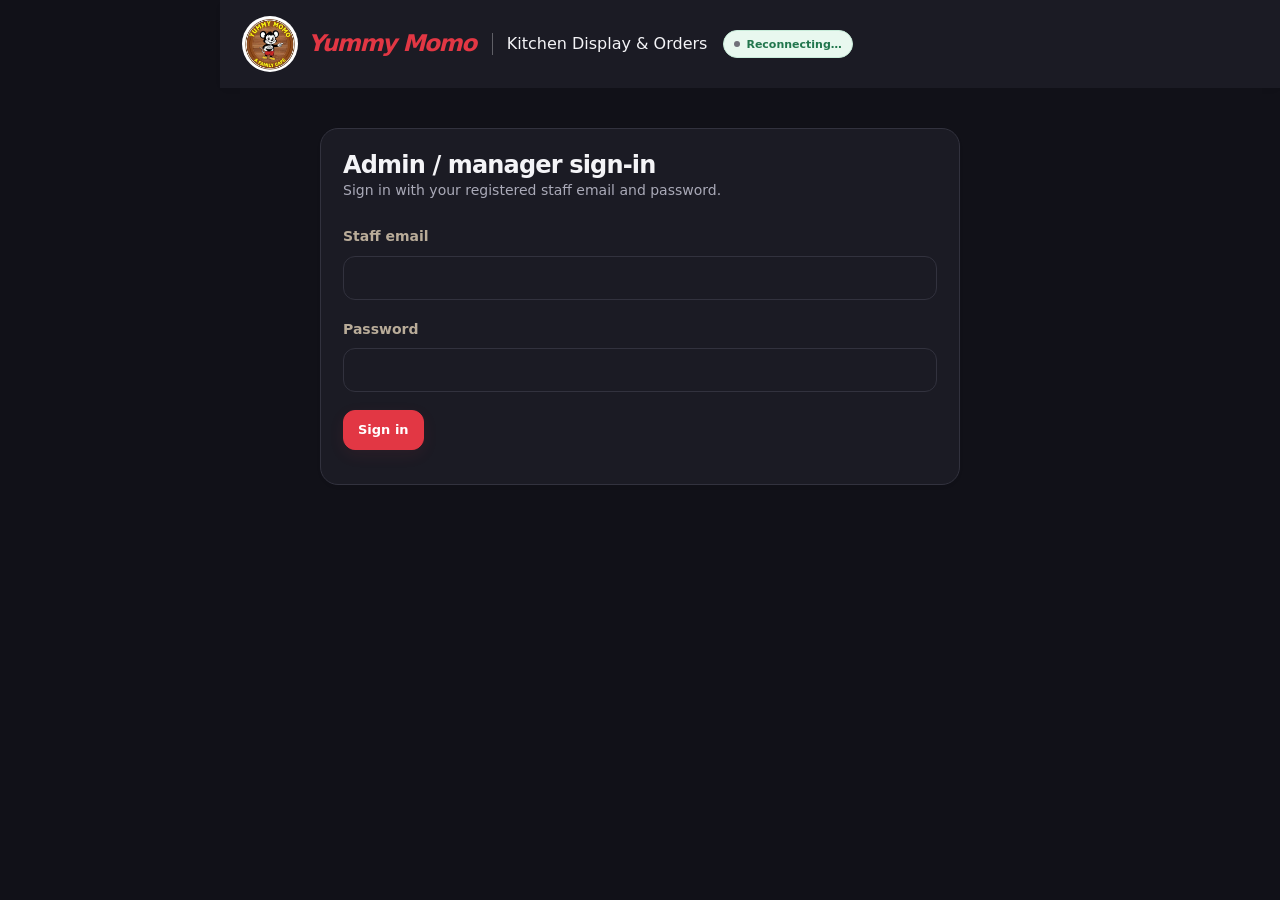
==== commit f4bffaf4: "Add files via upload" ====
--- a/Yummy Momo/kitchen.html
+++ b/Yummy Momo/kitchen.html
@@ -489,10 +489,10 @@
 <link rel="apple-touch-icon" href="app-icons/logo-v2-180.png">
 <meta name="apple-mobile-web-app-capable" content="yes">
 <meta name="apple-mobile-web-app-status-bar-style" content="default">
-<script src="pwa-install.js" defer></script>
+<script src="pwa-install.js?v=yummy-56" defer></script>
 <link rel="stylesheet" href="table-names.css?v=yummy-46">
 <link rel="stylesheet" href="experience46.css?v=yummy-46">
-<link rel="stylesheet" href="custom48.css?v=48"><link rel="stylesheet" href="release49.css?v=49"><link rel="stylesheet" href="release51.css?v=51"></head>
+<link rel="stylesheet" href="custom48.css?v=48"><link rel="stylesheet" href="release49.css?v=54"><link rel="stylesheet" href="release51.css?v=51"><link rel="stylesheet" href="release57.css?v=58"><link rel="stylesheet" href="release59.css?v=61"><link rel="stylesheet" href="release60.css?v=60"><link rel="stylesheet" href="release63.css?v=63"></head>
 <body class="staff-site dark-site">
   <header>
     <div class="header-left">
@@ -542,6 +542,13 @@
   <div class="staff-session" id="staffSession" hidden><span id="staffIdentity"></span></div>
   <div class="cloud-error" id="cloudError" role="status" hidden></div>
   <main id="staffMain" hidden><div id="reservedStaffAlert" class="reserved-staff-alert" role="alert" hidden></div>
+    <section id="hiddenByAdminSection" class="hidden-admin-section" hidden aria-live="polite">
+      <div class="hidden-admin-card">
+        <div class="hidden-admin-lock" aria-hidden="true">×</div>
+        <h2>This tab is hidden by the administrator</h2>
+        <p><strong id="hiddenByAdminTabName">This tab</strong> is currently unavailable for this account.</p>
+      </div>
+    </section>
     <section id="liveSection">
       <div class="page-tools"><h2>Pending Orders</h2><div class="toolbar"><button class="secondary-btn" id="orderSoundButton" onclick="toggleOrderSound()" aria-pressed="false">Enable order sound</button></div></div>
 
@@ -562,7 +569,7 @@
         <div class="stat-card"><h4>Completed Orders</h4><div class="val" id="statCompletedOrders">0</div></div>
       </div>
       <div class="table-scroll"><table class="record-table"><thead><tr><th>Time</th><th>Order ID</th><th>Table</th><th>Items</th><th>Notes</th><th>Total</th><th>Payment</th><th>Status</th><th>Actions</th></tr></thead><tbody id="historyTableBody"></tbody></table></div>
-      <div class="toolbar" style="margin-top:20px;"><button id="recordsPrevious" class="secondary-btn" onclick="changeRecordPage(-1)">Previous page</button><span id="recordsPageLabel" class="hint"></span><button id="recordsNext" class="secondary-btn" onclick="changeRecordPage(1)">Next page</button></div>
+      <div class="lazy-load-footer63" style="margin-top:20px;"><button id="recordsPrevious" class="secondary-btn" onclick="changeRecordPage(-1)" hidden>Reload</button><span id="recordsPageLabel" class="hint"></span><button id="recordsNext" class="secondary-btn" onclick="changeRecordPage(1)" hidden>Load more</button><div id="recordsSentinel63" class="lazy-sentinel63" role="status">Open Order Records to load recent records.</div></div>
       </div>
       <div id="dishRecordsView" hidden>
         <div class="dish-report-controls"><label>Report<select id="dishReportMode" onchange="changeDishReport()"><option value="dishes">Top dishes in period</option><option value="daily">Daily dish sales</option></select></label><label>Sort by<select id="dishReportSort" onchange="changeDishReport()"><option value="quantity">Most sold</option><option value="revenue">Highest item revenue</option><option value="name">Dish name</option></select></label><span class="report-basis">Served orders · order date (India) · excluding tax</span></div>
@@ -578,15 +585,15 @@
       <p id="analyticsStatus" class="analytics-status" role="status"></p>
       <div id="analyticsResults" hidden><h3 id="analyticsRange" class="analytics-range"></h3><div id="analyticsMetrics" class="analytics-metrics"></div>
       <div class="analytics-sections">
-       <section class="panel analytics-wide"><h3>Sales trend</h3><p class="analytics-section-intro">Item sales excluding tax, by hour / day / month. Hover a bar for exact values, or open the data table. Future buckets are faded, not forecasts.</p><div id="analyticsTrend" class="analytics-chart-scroll"></div><details class="analytics-trend-data"><summary>Exact trend data</summary><div id="analyticsTrendTable"></div></details></section>
-       <section class="panel"><h3>Order outcomes</h3><p class="analytics-section-intro">All orders placed in the selected period, including non-sales outcomes.</p><div id="analyticsStatuses"></div></section>
-       <section class="panel"><h3>Sales by weekday</h3><p class="analytics-section-intro">Total item sales per weekday, not daily averages.</p><div id="analyticsWeekdays"></div></section>
-       <section class="panel analytics-wide"><h3>Dish &amp; size performance</h3><p class="analytics-section-intro">All sold dishes, ranked by item sales. Quantities and saved selling prices only; tax is reported at bill level.</p><div id="analyticsDishes"></div></section>
-       <section class="panel"><h3>Category sales</h3><div id="analyticsCategories"></div></section>
-       <section class="panel"><h3>Size sales</h3><div id="analyticsSizes"></div></section>
-       <section class="panel"><h3>Table performance</h3><div id="analyticsTables"></div></section>
-       <section class="panel"><h3>Sales by hour of day</h3><p class="analytics-section-intro">Total served item sales grouped by order placement hour in India time.</p><div id="analyticsHours" class="analytics-bars-scroll"></div></section>
-       <section class="panel analytics-wide"><div class="page-tools"><h3>Recent period orders</h3><button class="secondary-btn" type="button" onclick="setFilter('all')">Open order records</button></div><div id="recentOrdersList"></div></section>
+       <section class="panel analytics-wide" data-analytics-section63="trend"><h3>Sales trend</h3><p class="analytics-section-intro">Item sales excluding tax, by hour / day / month. Hover a bar for exact values, or open the data table. Future buckets are faded, not forecasts.</p><div id="analyticsTrend" class="analytics-chart-scroll"></div><details class="analytics-trend-data"><summary>Exact trend data</summary><div id="analyticsTrendTable"></div></details></section>
+       <section class="panel" data-analytics-section63="statuses"><h3>Order outcomes</h3><p class="analytics-section-intro">All orders placed in the selected period, including non-sales outcomes.</p><div id="analyticsStatuses"></div></section>
+       <section class="panel" data-analytics-section63="weekdays"><h3>Sales by weekday</h3><p class="analytics-section-intro">Total item sales per weekday, not daily averages.</p><div id="analyticsWeekdays"></div></section>
+       <section class="panel analytics-wide" data-analytics-section63="dishes"><h3>Dish &amp; size performance</h3><p class="analytics-section-intro">All sold dishes, ranked by item sales. Quantities and saved selling prices only; tax is reported at bill level.</p><div id="analyticsDishes"></div></section>
+       <section class="panel" data-analytics-section63="categories"><h3>Category sales</h3><div id="analyticsCategories"></div></section>
+       <section class="panel" data-analytics-section63="sizes"><h3>Size sales</h3><div id="analyticsSizes"></div></section>
+       <section class="panel" data-analytics-section63="tables"><h3>Table performance</h3><div id="analyticsTables"></div></section>
+       <section class="panel" data-analytics-section63="hours"><h3>Sales by hour of day</h3><p class="analytics-section-intro">Total served item sales grouped by order placement hour in India time.</p><div id="analyticsHours" class="analytics-bars-scroll"></div></section>
+       <section class="panel analytics-wide" data-analytics-section63="recent"><div class="page-tools"><h3>Recent period orders</h3><button class="secondary-btn" type="button" onclick="setFilter('all')">Open order records</button></div><div id="recentOrdersList"></div></section>
       </div></div>
     </section>
     <section id="requestsSection" hidden>
@@ -601,12 +608,12 @@
     <div class="stock-filters"><label>Search stock<input id="stockSearch" type="search" placeholder="Dish or size" oninput="renderStocks()"></label><label>Category<select id="stockCategory" onchange="renderStocks()"><option value="All">All categories</option></select></label><label>Show<select id="stockFilter" onchange="renderStocks()"><option value="all">All stock</option><option value="tracked">Tracked only</option><option value="out">Sold out</option><option value="untracked">Not tracked</option></select></label><label>Sort<select id="stockSort" onchange="renderStocks()"><option value="quantity">Most stock first</option><option value="name">Name</option><option value="value">Highest stock value</option></select></label></div>
     <p id="stocksStatus" role="status" aria-live="polite"></p><div id="stockSummary" class="stock-summary" hidden></div><section class="stock-overview panel"><div><h3>Top stock remaining</h3></div><div id="stockOverview"></div></section><div id="stockList" class="stock-list"></div>
     </section>
-    <section id="menuSection" hidden><div class="page-tools"><h2>Menu</h2></div><div class="record-subtabs menu-subtabs" role="group" aria-label="Menu views"><button id="menuItemsTab" class="primary-btn" type="button" aria-pressed="true" onclick="setMenuView('items')">Menu items</button><button id="orderCategoriesTab" class="secondary-btn" type="button" aria-pressed="false" onclick="openCategoryArrangement()">Order of categories</button></div><div id="menuItemsView"><div class="staff-menu-filters"><label>Search dishes<input id="staffMenuSearch" type="search" placeholder="Name, category or description" oninput="filterStaffMenu()"></label><label>Category<select id="staffMenuCategory" onchange="filterStaffMenu()"><option value="All">All categories</option></select></label><label>Availability<select id="staffMenuAvailability" onchange="filterStaffMenu()"><option value="all">All dishes</option><option value="available">Available</option><option value="unavailable">Unavailable</option></select></label><button class="secondary-btn" type="button" onclick="clearStaffMenuFilters()">Clear filters</button></div><p id="staffMenuCount" class="hint" role="status"></p><div id="adminMenuPanel" hidden><section class="panel"><div class="page-tools"><div><h3>Menu Items</h3></div><button class="primary-btn" onclick="showAddItemModal()">+ Add Item</button></div><div id="adminMenuList"></div></section></div><div id="managerMenuPanel" hidden><div id="managerMenuList"></div></div></div><section id="categoryArrangementView" class="panel" hidden><h3 id="layoutTitle">Order of categories</h3><p class="hint">Set which category appears first. Use arrows or enter a position, then Save arrangement. All, Best Sellers and Recommended remain fixed shortcuts.</p><select id="layoutGroup" hidden aria-label="Category arrangement"></select><ol id="layoutRows" class="layout-rows"></ol><p id="layoutStatus" role="status"></p><div class="toolbar"><button id="layoutSave" class="primary-btn" onclick="saveMenuArrangement()">Save arrangement</button><button class="secondary-btn" onclick="reloadMenuArrangement()">Reload</button></div></section></section>
+    <section id="menuSection" hidden><div class="page-tools"><h2>Menu</h2></div><div class="record-subtabs menu-subtabs" role="group" aria-label="Menu views"><button id="menuItemsTab" class="primary-btn" type="button" aria-pressed="true" onclick="setMenuView('items')">Menu items</button><button id="orderCategoriesTab" class="secondary-btn" type="button" aria-pressed="false" onclick="openCategoryArrangement()">Order of categories</button></div><div id="menuItemsView"><div class="staff-menu-filters"><label>Search dishes<input id="staffMenuSearch" type="search" placeholder="Name, category or description" oninput="filterStaffMenu()"></label><label>Category<select id="staffMenuCategory" onchange="filterStaffMenu()"><option value="All">All categories</option></select></label><label>Availability<select id="staffMenuAvailability" onchange="filterStaffMenu()"><option value="all">All dishes</option><option value="available">Available</option><option value="unavailable">Unavailable</option></select></label><button class="secondary-btn" type="button" onclick="clearStaffMenuFilters()">Clear filters</button></div><p id="staffMenuCount" class="hint" role="status"></p><div id="adminMenuPanel" hidden><section class="panel"><div class="page-tools"><div><h3>Menu Items</h3></div><button class="primary-btn" onclick="showAddItemModal()">+ Add Item</button></div><div id="adminMenuList"></div></section></div><div id="managerMenuPanel" hidden><div id="managerMenuList"></div></div><div id="staffMenuSentinel63" class="lazy-sentinel63" role="status">Open Menu to load dishes.</div></div><section id="categoryArrangementView" class="panel" hidden><h3 id="layoutTitle">Order of categories</h3><p class="hint">Set which category appears first. Use arrows or enter a position, then Save arrangement. All, Best Sellers and Recommended remain fixed shortcuts.</p><select id="layoutGroup" hidden aria-label="Category arrangement"></select><ol id="layoutRows" class="layout-rows"></ol><p id="layoutStatus" role="status"></p><div class="toolbar"><button id="layoutSave" class="primary-btn" onclick="saveMenuArrangement()">Save arrangement</button><button class="secondary-btn" onclick="reloadMenuArrangement()">Reload</button></div></section></section>
     <section id="notificationsSection" hidden><div class="page-tools"><h2>Notifications</h2><button id="notificationSoundButton" class="secondary-btn" type="button" onclick="RestaurantAlerts.toggleNotifications()">Enable notification sound</button></div><section class="panel"><div class="page-tools"><h3>Low stock · 5% or less</h3><div class="toolbar"><button class="secondary-btn" onclick="refreshStockNotifications()">Refresh stock alerts</button><button class="secondary-btn" onclick="markStockNotification(null)">Mark stock alerts read</button></div></div><p id="stockNotificationsStatus" role="status"></p><div id="stockNotificationsList" class="device-grid"></div><div class="toolbar"><button id="stockNotificationsPrevious" class="secondary-btn" onclick="pageStockNotifications(-1)">Previous</button><span id="stockNotificationsPage"></span><button id="stockNotificationsNext" class="secondary-btn" onclick="pageStockNotifications(1)">Next</button></div></section><section id="browserNotificationsPanel" class="panel" hidden><div class="page-tools"><h3>Blocked-browser alerts</h3><div class="toolbar"><button class="secondary-btn" onclick="refreshSecurityNotifications()">Refresh</button><button class="secondary-btn" onclick="markSecurityNotification(null)">Mark all read</button></div></div><p id="notificationsWindowInfo" hidden></p><p id="securityNotificationsStatus" role="status"></p><div id="securityNotificationsList" class="device-grid"></div><div class="toolbar"><button id="securityPrevious" class="secondary-btn" onclick="pageSecurityNotifications(-1)">Previous</button><span id="securityPage"></span><button id="securityNext" class="secondary-btn" onclick="pageSecurityNotifications(1)">Next</button></div></section></section>
 
     <section id="billingSection" hidden></section><section id="managementSection" hidden>
       <h2>Management</h2><section class="panel" id="stockVisibilitySettings"><h3>Stocks visibility</h3><p class="hint">Hide or show the whole Stocks section for admins and managers. Stock deductions and 24-hour loops keep running.</p><button id="toggleStocksVisibility" class="secondary-btn" type="button" aria-pressed="false" onclick="YummyStocksSettings.toggle()">Hide stocks</button><p id="stockVisibilityStatus" role="status"></p></section><form id="yummyContactSettings" class="panel" onsubmit="YummyContact.save(event)"><h3>Contact information</h3><p class="hint">Shown in Contact us in the Admin / Manager account menu.</p><label>Contact name<input id="contactName" maxlength="80" autocomplete="name"></label><label>Phone number<input id="contactPhone" type="tel" maxlength="40" autocomplete="tel" placeholder="Enter your contact number"></label><label>Additional contact details<textarea id="contactDetails" maxlength="500"></textarea></label><label class="waiter-permission"><input id="manualWaiterAccess" type="checkbox"> Allow private waiter-link users to create manual bills</label><button id="contactSave" class="primary-btn" type="submit">Save contact &amp; billing access</button><p id="contactSettingsStatus" role="status"></p></form><form class="panel" id="alertPreferencesForm" onsubmit="RestaurantAlerts.save(event)"><h3>Alarm sounds</h3><div class="alert-sound-fields"><div><label for="ordersSoundPreset">Incoming orders</label><select id="ordersSoundPreset"><option value="chime">Rising chime</option><option value="doorbell">Ding-dong</option><option value="bell">Bell</option><option value="none">Muted</option></select><button class="secondary-btn" type="button" onclick="RestaurantAlerts.test('orders')">Preview</button><label>Custom alarm (this browser)<input type="file" accept="audio/mpeg,audio/wav,audio/ogg,audio/webm" onchange="AlertAudio.uploadAlarm('orders',this)"></label><p class="alert-asset-status" id="ordersCustomStatus"></p><button class="secondary-btn" type="button" onclick="AlertAudio.reset('orders')">Use built-in alarm</button></div><div><label for="waiterSoundPreset">Waiter requests</label><select id="waiterSoundPreset"><option value="chime">Rising chime</option><option value="doorbell">Ding-dong</option><option value="bell">Bell</option><option value="none">Muted</option></select><button class="secondary-btn" type="button" onclick="RestaurantAlerts.test('waiter')">Preview</button><label>Custom alarm (this browser)<input type="file" accept="audio/mpeg,audio/wav,audio/ogg,audio/webm" onchange="AlertAudio.uploadAlarm('waiter',this)"></label><p class="alert-asset-status" id="waiterCustomStatus"></p><button class="secondary-btn" type="button" onclick="AlertAudio.reset('waiter')">Use built-in alarm</button></div><div><label for="notificationSoundPreset">Notification alerts</label><select id="notificationSoundPreset"><option value="chime">Rising chime</option><option value="doorbell">Ding-dong</option><option value="bell">Bell</option><option value="none">Muted</option></select><button class="secondary-btn" type="button" onclick="RestaurantAlerts.test('notification')">Preview</button><label>Custom alarm (this browser)<input type="file" accept="audio/mpeg,audio/wav,audio/ogg,audio/webm" onchange="AlertAudio.uploadAlarm('notification',this)"></label><p class="alert-asset-status" id="notificationCustomStatus"></p><button class="secondary-btn" type="button" onclick="AlertAudio.reset('notification')">Use built-in alarm</button></div></div><div class="toolbar"><button class="primary-btn" id="alertSettingsSave" type="submit">Save alert preferences</button><button class="secondary-btn" type="button" onclick="RestaurantAlerts.sync(true)">Reload preferences</button></div><p id="alertSettingsStatus" role="status"></p><p class="hint">Custom alarm tones work while the dashboard is open and visible, after the browser allows audio on each device. Custom alarm files are browser-local; clearing site data removes them. Screen-off notifications use the phone’s system sound; a website cannot guarantee custom tones or delivery when locked/closed.</p></form><section id="orderDevicePermissionPanel" class="panel" hidden><h3>Order device controls</h3><label class="waiter-permission"><input id="managerOrderDeviceAccess" type="checkbox" disabled onchange="saveOrderDevicePermission()"> Allow managers to block/unblock from order cards</label><p id="orderDevicePermissionStatus" role="status"></p></section>
-      <section id="resetControls" class="panel" hidden><h3>Permanent data resets</h3><div class="toolbar"><button class="danger-btn" onclick="openAdminReset('records')">Reset ALL order records &amp; dish sales</button><button class="danger-btn" onclick="openDishSalesReset()">Reset dish sales only</button><button id="analyticsResetButton" class="danger-btn" type="button" onclick="openAnalyticsReset()">Reset all analytics</button><button class="danger-btn" onclick="openAdminReset('devices')">Reset all customer devices</button></div></section><section class="panel"><h3>Waiter access</h3><form id="waiterPermissionsForm" onsubmit="saveWaiterPermissions(event)"><label class="waiter-permission"><input type="checkbox" id="waiterPermission_enabled"> Waiter access enabled</label><label class="waiter-permission"><input type="checkbox" id="waiterPermission_view_orders"> View active orders</label><label class="waiter-permission"><input type="checkbox" id="waiterPermission_accept_orders"> Accept pending orders</label><label class="waiter-permission"><input type="checkbox" id="waiterPermission_serve_orders"> Mark cooking orders served</label><label class="waiter-permission"><input type="checkbox" id="waiterPermission_view_requests"> View customer / counter requests</label><label class="waiter-permission"><input type="checkbox" id="waiterPermission_handle_requests"> Mark requests handled</label><label class="waiter-permission"><input type="checkbox" id="waiterPermission_alerts"> Request notifications and in-page sound</label><button class="primary-btn" id="waiterPermissionsSave">Save waiter access</button><p id="waiterPermissionsStatus" role="status"></p></form><div class="toolbar"><button class="secondary-btn" onclick="shareWaiterLink()">View / share waiter QR</button><button class="danger-btn" onclick="shareWaiterLink(true)">Revoke waiter link &amp; generate new</button></div></section>
+      <section id="resetControls" class="panel" hidden><h3>Permanent data resets</h3><div class="toolbar"><button class="danger-btn" onclick="openAdminReset('records')">Reset ALL order records &amp; dish sales</button><button class="danger-btn" onclick="openDishSalesReset()">Reset dish sales only</button><button id="analyticsResetButton" class="danger-btn" type="button" onclick="openAnalyticsReset()">Reset all analytics</button><button class="danger-btn" onclick="openAdminReset('devices')">Reset all customer devices</button></div></section><section class="panel" id="waiterAccessPanel"><form id="waiterAccessDurationForm" onsubmit="saveWaiterAccessSettings(event)"><label>Waiter PWA app name<input id="waiterAppName" maxlength="40" required placeholder="Waiter"></label><label>Access after each scan (hours)<input id="waiterAccessHours" type="number" min="1" max="24" step="1" value="18" inputmode="numeric"></label><label id="songRequestsSetting" class="waiter-permission" hidden><input id="songRequestsEnabled" type="checkbox" checked> Show “Request song” on the customer menu</label><button class="primary-btn" id="waiterAccessHoursSave" type="submit">Save waiter app &amp; access settings</button><p id="waiterAccessHoursStatus" role="status"></p></form><form id="waiterPermissionsForm" onsubmit="saveWaiterPermissions(event)"><label class="waiter-permission"><input type="checkbox" id="waiterPermission_enabled"> Waiter access enabled</label><label class="waiter-permission"><input type="checkbox" id="waiterPermission_view_orders"> View active orders</label><label class="waiter-permission"><input type="checkbox" id="waiterPermission_accept_orders"> Accept pending orders</label><label class="waiter-permission"><input type="checkbox" id="waiterPermission_serve_orders"> Mark cooking orders served</label><label class="waiter-permission"><input type="checkbox" id="waiterPermission_view_requests"> View customer / counter requests</label><label class="waiter-permission"><input type="checkbox" id="waiterPermission_handle_requests"> Mark requests handled</label><label class="waiter-permission"><input type="checkbox" id="waiterPermission_alerts"> Request notifications and in-page sound</label><button class="primary-btn" id="waiterPermissionsSave">Save waiter access</button><p id="waiterPermissionsStatus" role="status"></p></form><div class="toolbar"><button class="secondary-btn" onclick="shareWaiterLink()">View / share waiter QR</button><button class="danger-btn" onclick="shareWaiterLink(true)">Revoke sessions &amp; generate new QR</button></div></section>
       <section class="panel"><h3>Bill tax</h3><form id="taxForm" onsubmit="saveTaxSettings(event)"><label class="tax-switch"><input id="taxEnabled" type="checkbox"> Add tax to bills</label><div class="two-cols"><label>Tax type<select id="taxMode"><option value="percent">Percentage (%)</option><option value="fixed">Fixed rupees per order (₹)</option></select></label><label>Tax rate / amount<input id="taxValue" type="number" min="0" max="100000" step="0.01" required></label></div><button id="taxSave" class="primary-btn">Save tax settings</button><p id="taxStatus" role="status"></p></form></section>
       <section class="panel"><h3>Dish categories</h3><form class="toolbar" id="categoryForm" onsubmit="addDishCategory(event)"><label>Category name<input id="newCategoryName" maxlength="60" required></label><button id="categoryAdd" class="primary-btn">Add category</button></form><p id="categoryStatus" role="status"></p><div id="categoryList"></div></section>
 
@@ -637,7 +644,7 @@
     <div id="pricingSizes" hidden><div id="pricingSizeRows"></div><button class="secondary-btn" type="button" onclick="addPricingSize()">+ Add size</button><p class="hint">Up to 20 sizes. Renaming keeps existing stock and loops. New sizes for tracked dishes start at zero: enter stock before selling. Removed sizes stop being offered and their loops are disabled.</p></div>
     <p id="pricingStatus" role="status" aria-live="polite"></p><div class="toolbar"><button id="pricingSave" class="primary-btn" type="submit">Save changes</button><button class="secondary-btn" type="button" onclick="document.getElementById('menuPricingModal').close()">Cancel</button></div></form></dialog>
   <dialog id="adminResetModal" aria-labelledby="adminResetTitle"><div class="modal-header"><h3 id="adminResetTitle">Permanent reset</h3><button class="secondary-btn" type="button" onclick="closeAdminReset()">×</button></div><p id="adminResetWarning"></p><form onsubmit="submitAdminReset(event)"><label for="adminResetConfirm">Type the exact confirmation phrase shown above</label><input id="adminResetConfirm" autocomplete="off" required><p id="adminResetStatus" role="status"></p><div class="toolbar"><button class="secondary-btn" type="button" onclick="closeAdminReset()">Cancel</button><button id="adminResetSubmit" class="danger-btn" type="submit">Permanently delete</button></div></form></dialog>
-  <dialog id="alertSetupModal" aria-labelledby="alertSetupTitle"><div class="modal-header"><h3 id="alertSetupTitle">Order &amp; waiter-call alerts</h3><button class="secondary-btn" onclick="document.getElementById('alertSetupModal').close()">×</button></div><p>Tap Enable sounds &amp; notifications on each staff device and choose Allow. For locked-screen sound, allow notifications and sound for this website/browser in the phone settings, turn up notification volume, and check Do Not Disturb and battery/background restrictions.</p><p>New orders use a bright three-note chime; waiter calls use a separate ding-dong. Alert sounds are on by default; device choices persist. Use Enable sounds &amp; notifications once to unlock audio and request permission. Both custom sounds work only while this page is open and visible. Background notifications use the phone's chosen system sound. A website cannot force maximum volume, bypass silent mode or guarantee delivery when the browser is closed or force-stopped.</p><button class="primary-btn" onclick="BackgroundAlerts.setup()">Enable sounds &amp; notifications</button><button class="secondary-btn" onclick="BackgroundAlerts.test()">Test this device's notification</button><p id="notificationTestStatus" role="status"></p><p id="alertReadyStatus" class="hint" role="status"></p><p class="hint">The test checks this device's notification display/sound, not the Supabase sender or closed-browser delivery. On iPhone, web push requires an installed Home Screen web app on supported iOS.</p></dialog>
+  <dialog id="alertSetupModal" aria-labelledby="alertSetupTitle"><div class="modal-header"><h3 id="alertSetupTitle">Order &amp; waiter-call alerts</h3><button class="secondary-btn" onclick="document.getElementById('alertSetupModal').close()">×</button></div><p>Tap Enable sounds &amp; notifications on each staff device and choose Allow. For locked-screen sound, allow notifications and sound for this website/browser in the phone settings, turn up notification volume, and check Do Not Disturb and battery/background restrictions.</p><p>New orders use a boosted bright three-note chime and strong vibration where supported; waiter calls use a separate ding-dong. Alert sounds are on by default; device choices persist. Use Enable sounds &amp; notifications once to unlock audio and request permission. Both custom sounds work only while this page is open and visible. Background notifications use the phone's chosen system sound. A website cannot force maximum volume, bypass silent mode or guarantee delivery when the browser is closed or force-stopped.</p><button class="primary-btn" onclick="BackgroundAlerts.setup()">Enable sounds &amp; notifications</button><button class="secondary-btn" onclick="BackgroundAlerts.test()">Test this device's notification</button><p id="notificationTestStatus" role="status"></p><p id="alertReadyStatus" class="hint" role="status"></p><p class="hint">The test checks this device's notification display/sound, not the Supabase sender or closed-browser delivery. On iPhone, web push requires an installed Home Screen web app on supported iOS.</p></dialog>
   <dialog id="staffCallModal" aria-labelledby="staffCallTitle"><div class="modal-header"><h3 id="staffCallTitle">Call waiter</h3><button class="secondary-btn" onclick="document.getElementById('staffCallModal').close()">×</button></div><form onsubmit="sendStaffCall(event)"><label for="staffCallTable">Location</label><select id="staffCallTable" required></select><p id="staffCallStatus" role="status"></p><button class="primary-btn" id="staffCallSend">🔔 Call waiter</button></form></dialog>
   <dialog id="addItemModal" aria-labelledby="itemModalTitle">
     <div class="modal-header"><h3 id="itemModalTitle">Add Menu Item</h3><button class="secondary-btn" onclick="closeAddItemModal()" aria-label="Close add item dialog">×</button></div>
@@ -674,19 +681,19 @@
     <button class="primary-btn" onclick="viewAlarmOrders()">View & accept orders</button>
   </dialog>
   <dialog id="waiterModal" aria-labelledby="waiterTitle"><div class="modal-header"><h3 id="waiterTitle">Waiter orders QR</h3><button class="secondary-btn" onclick="document.getElementById('waiterModal').close()">Close</button></div>
-    <p class="hint">Waiters scan this private QR to see active orders and customer calls without signing in. They can accept orders, mark them served and handle customer calls, but cannot open kitchen management or change menu items. Anyone with this link has those permissions, so share it only with staff.</p>
-    <input id="waiterLink" readonly aria-label="Waiter dashboard link" style="width:100%;margin:16px 0;">
-    <p class="hint" id="waiterLinkStatus" role="status"></p><div class="toolbar" id="waiterShareButtons"><button class="primary-btn" onclick="shareLinkNative()">Share link</button><button class="secondary-btn" onclick="copyWaiterLink()">Copy link</button><button class="danger-btn" id="rotateWaiterButton" onclick="shareWaiterLink(true)">Replace QR / revoke old links</button></div><div class="qr-code" id="waiterQr" hidden style="margin-top:24px;"></div>
+    <p class="hint">The waiter first installs the Waiter PWA. When its temporary session expires, opening the app launches its camera scanner. Scanning this pairing QR grants access only for the number of hours configured in Management. Replacing this QR immediately revokes active waiter sessions and old pairing QR codes.</p>
+    <input id="waiterLink" readonly aria-label="Waiter pairing QR link" style="width:100%;margin:16px 0;">
+    <p class="hint" id="waiterLinkStatus" role="status"></p><div class="toolbar" id="waiterShareButtons"><button class="primary-btn" onclick="shareLinkNative()">Share pairing link</button><button class="secondary-btn" onclick="copyWaiterLink()">Copy pairing link</button><button class="danger-btn" id="rotateWaiterButton" onclick="shareWaiterLink(true)">Revoke sessions &amp; replace QR</button></div><div class="qr-code" id="waiterQr" hidden style="margin-top:24px;"></div>
   </dialog>
   <div id="toast" class="toast" role="status" hidden></div>
   <div id="printReceipt"></div>
   <dialog id="dishSalesResetModal" aria-labelledby="dishSalesResetTitle"><form onsubmit="submitDishSalesReset(event)"><div class="modal-header"><h3 id="dishSalesResetTitle">Reset dish sales only</h3><button type="button" class="secondary-btn" onclick="closeDishSalesReset()" aria-label="Close reset">×</button></div><p>This clears ALL dates from the dish-sales report by excluding currently served orders. Original order records, bills, stock, numbering and active orders stay unchanged. Future served orders will count. This cannot be undone in this app. Export first.</p><label for="dishSalesResetConfirm">Type RESET DISH SALES</label><input id="dishSalesResetConfirm" autocomplete="off" required><p id="dishSalesResetStatus" role="status"></p><div class="toolbar"><button id="dishSalesResetSubmit" class="danger-btn" type="submit">Reset dish sales only</button><button class="secondary-btn" type="button" onclick="closeDishSalesReset()">Cancel</button></div></form></dialog>
   <dialog id="analyticsResetModal" aria-labelledby="analyticsResetTitle"><form onsubmit="submitAnalyticsReset(event)"><div class="modal-header"><h3 id="analyticsResetTitle">Reset all analytics</h3><button type="button" class="secondary-btn" onclick="closeAnalyticsReset()" aria-label="Close analytics reset">×</button></div><p>This starts ALL dashboard analytics from zero, across Today, Month, Year, historical periods, charts and exports. Only orders placed after this reset will count. Earlier orders will not reappear even if marked served later.</p><p>Order Records, bills, the separate Dish sales report, stock, menu, customer devices and live pending/kitchen work stay unchanged. This reset cannot be undone in this app. Export analytics first if needed.</p><label for="analyticsResetConfirm">Type RESET ANALYTICS</label><input id="analyticsResetConfirm" autocomplete="off" required><p id="analyticsResetStatus" role="status"></p><div class="toolbar"><button id="analyticsResetSubmit" class="danger-btn" type="submit">Reset all analytics</button><button class="secondary-btn" type="button" onclick="closeAnalyticsReset()">Cancel</button></div></form></dialog>
-  <script src="yummy-receipt.js?v=yummy-49"></script><script src="yummy-crop.js?v=yummy-46"></script><script src="yummy-stocks-settings.js?v=yummy-46"></script><script src="yummy-contact.js?v=yummy-46"></script><script src="yummy-billing.js?v=yummy-49"></script><script src="config.js?v=yummy-46"></script>
-  <script src="menu-options.js?v=yummy-46"></script><script src="cloud.js?v=yummy-46"></script>
+  <script src="yummy-receipt.js?v=yummy-49"></script><script src="yummy-crop.js?v=yummy-57"></script><script src="yummy-stocks-settings.js?v=yummy-46"></script><script src="yummy-contact.js?v=yummy-46"></script><script src="yummy-billing.js?v=yummy-64"></script><script src="config.js?v=yummy-46"></script>
+  <script src="menu-options.js?v=yummy-46"></script><script src="cloud.js?v=yummy-63"></script>
   <script src="qr.js?v=yummy-46"></script>
   <script src="staff-auth.js?v=yummy-46"></script>
-  <script src="alert-device.js?v=yummy-46"></script><script src="push-config.js?v=yummy-46"></script><script src="background-alerts.js?v=yummy-49"></script>
-  <script src="tables.js?v=yummy-51"></script><script src="device-management.js?v=yummy-46"></script><script src="call-requests.js?v=yummy-46"></script><script src="admin-controls.js?v=yummy-46"></script><script src="monthly-loyalty.js?v=yummy-46"></script><script src="request-ring.js?v=yummy-49"></script><script src="waiter-access.js?v=yummy-46"></script><script src="security-controls.js?v=yummy-46"></script><script src="alert-audio.js?v=yummy-49"></script><script src="staff-extras.js?v=yummy-51"></script><script src="stocks.js?v=yummy-46"></script><script src="dish-sales.js?v=yummy-46"></script><script src="kitchen-ops.js?v=yummy-49"></script><script src="operations-analytics.js?v=yummy-46"></script><script src="kitchen.js?v=yummy-51"></script>
-<script src="custom48.js?v=51"></script></body>
+  <script src="alert-device.js?v=yummy-46"></script><script src="push-config.js?v=yummy-46"></script><script src="background-alerts.js?v=yummy-64"></script>
+  <script src="tables.js?v=yummy-51"></script><script src="device-management.js?v=yummy-46"></script><script src="call-requests.js?v=yummy-56"></script><script src="admin-controls.js?v=yummy-54"></script><script src="monthly-loyalty.js?v=yummy-46"></script><script src="request-ring.js?v=yummy-64"></script><script src="waiter-access.js?v=yummy-62"></script><script src="security-controls.js?v=yummy-46"></script><script src="alert-audio.js?v=yummy-64"></script><script src="staff-extras.js?v=yummy-64"></script><script src="stocks.js?v=yummy-46"></script><script src="dish-sales.js?v=yummy-46"></script><script src="kitchen-ops.js?v=yummy-49"></script><script src="operations-analytics.js?v=yummy-63"></script><script src="kitchen.js?v=yummy-64"></script>
+<script src="custom48.js?v=61"></script></body>
 </html>
--- a/Yummy Momo/release49.css
+++ b/Yummy Momo/release49.css
@@ -6,3 +6,4 @@
 .custom48 .custom48-save{position:static}.custom48 button,.custom48 input,.custom48 select{scroll-margin-bottom:100px}.custom49-section-save{margin-top:18px!important}
 
 .custom48 button,.custom48 input,.custom48 select{scroll-margin-top:140px}
+body.customer-site .dish-labels49{display:flex;flex-wrap:wrap;gap:4px;margin-top:6px}body.customer-site .dish-labels49 .menu-label{margin:0}body.customer-site .category-special49{display:inline-flex;align-items:center;gap:7px}body.customer-site .category-special49 .category-count{font-size:11px;opacity:.8}
--- a/Yummy Momo/release57.css
+++ b/Yummy Momo/release57.css
@@ -0,0 +1,23 @@
+/* Release57: category banner framing, diet markers in category rows, and custom billing items. */
+body.customer-site .dish-title-line49{display:flex;align-items:center;gap:9px;min-width:0}
+body.customer-site .dish-title-line49 .item-title{min-width:0}
+body.customer-site .dish-title-line49 .badge-veg-nonveg{margin:0;flex:0 0 14px}
+.custom48 .category-banner-editor57{display:grid;grid-template-columns:minmax(0,1.4fr) minmax(220px,.8fr);gap:16px;align-items:start;margin:14px 0}
+.custom48 .category-banner-preview57{aspect-ratio:16/3;overflow:hidden;border:1px solid var(--border,#ddd);border-radius:12px;background:var(--soft,#fafafa)}
+.custom48 .category-banner-preview57:empty::before{content:'Upload a banner image to preview and position it';min-height:110px;display:grid;place-items:center;padding:16px;text-align:center;color:var(--muted,#71717a);font-size:13px}
+.custom48 .category-banner-preview57 img{display:block!important;width:100%!important;height:100%!important;max-width:none!important;max-height:none!important;object-fit:cover!important;margin:0!important;border-radius:0!important;will-change:transform}
+.custom48 .category-banner-controls57{display:grid;gap:8px}.custom48 .category-banner-controls57 label{margin:0}.custom48 .category-banner-controls57 input[type=range]{width:100%;min-height:30px;margin-top:4px;padding:0;accent-color:var(--red,#e23744)}.custom48 .category-banner-controls57 output{float:right;font-weight:700}
+.manual-custom57{border:1px solid var(--line,#e5e5eb);border-radius:14px;padding:16px;margin:0 0 18px;background:var(--surface-alt,#fafafa)}
+.manual-custom57 h3{margin:0 0 4px}.manual-custom57 .hint{margin:0 0 12px}.manual-custom-grid57{display:grid;grid-template-columns:minmax(180px,2fr) minmax(120px,1fr) 88px auto;gap:10px;align-items:end}.manual-custom-grid57 label{margin:0}.manual-custom-grid57 input{width:100%;box-sizing:border-box;margin-top:6px}.manual-custom-grid57 button{min-height:44px;white-space:nowrap}
+.billing-title57{display:flex;align-items:center;gap:9px}.billing-title57 h3{margin:0!important}.billing-diet57{width:14px;height:14px;border:1.5px solid;display:inline-grid;place-items:center;border-radius:3px;flex:0 0 14px}.billing-diet57 i{width:6px;height:6px;border-radius:50%;display:block}.billing-diet57.is-veg{border-color:#17823b}.billing-diet57.is-veg i{background:#17823b}.billing-diet57.is-nonveg{border-color:#b3261e}.billing-diet57.is-nonveg i{background:#b3261e}
+.manual-cart-lines .custom-line57{align-items:center}.manual-cart-lines .custom-line57 span{flex:1}.manual-cart-lines .custom-line57 small{display:block;font-size:11px;opacity:.7;margin-top:2px}.custom-remove57{width:32px;height:32px;min-height:32px;padding:0;border-radius:50%;border:1px solid var(--line,#ddd);background:transparent;color:inherit;font-size:20px;line-height:1;cursor:pointer}
+@media(max-width:760px){.custom48 .category-banner-editor57{grid-template-columns:1fr}.manual-custom-grid57{grid-template-columns:1fr 1fr}.manual-custom-grid57 label:first-child{grid-column:1/-1}.manual-custom-grid57 button{grid-column:1/-1}}
+body.customer-site .menu-container:not(.category-menu49) .category-photo48{aspect-ratio:16/3;overflow:hidden}body.customer-site .menu-container:not(.category-menu49) .category-photo48 img{width:100%!important;height:100%!important;max-height:none!important;object-fit:cover!important}
+
+/* Release58 low-egress image delivery: no `src` until near viewport. */
+body.customer-site img[data-low-src]{opacity:0}
+body.customer-site .category-banner49,
+body.customer-site .menu-container:not(.category-menu49) .category-photo48{background:linear-gradient(100deg,var(--soft,#f7f7f9),var(--surface,#fff),var(--soft,#f7f7f9))}
+body.customer-site img[src].item-img,
+body.customer-site .category-photo48 img[src]{opacity:1;transition:opacity .16s ease-out}
+@media (prefers-reduced-motion:reduce){body.customer-site img[src].item-img,body.customer-site .category-photo48 img[src]{transition:none}}
--- a/Yummy Momo/release59.css
+++ b/Yummy Momo/release59.css
@@ -0,0 +1,18 @@
+/* Release59: optional payment-method editing in Order Records. */
+.record-payment59{display:flex;align-items:center;flex-wrap:wrap;gap:8px;min-width:190px}
+.record-payment59 label{display:inline-flex;align-items:center;gap:7px;margin:0;padding:7px 10px;border:1px solid #b89670;border-radius:10px;cursor:pointer;font-weight:700;white-space:nowrap;background:var(--surface,#fff)}
+.record-payment59 input[type=radio]{width:19px;height:19px;min-height:19px;margin:0;accent-color:#e23744}
+.record-payment59 label:has(input:checked){border-color:#e23744;background:#fff3f4}
+.record-payment59 label:has(input:disabled){cursor:wait;opacity:.65}
+.record-payment-option59{margin:14px 0;padding:12px 14px;border:1px solid var(--line,#e5e5eb);border-radius:12px;background:var(--surface-alt,#fafafa)}
+.record-payment-option59>label{display:flex;align-items:center;gap:9px;font-weight:700;margin:0}
+.record-payment-option59 input{width:18px;height:18px;min-height:18px;margin:0;accent-color:#e23744}
+.record-payment-option59 .hint{margin:6px 0 0 27px}
+@media(max-width:760px){.record-payment59{min-width:0}.record-payment59 label{padding:6px 8px}}
+
+/* Release61: one-time QR payment selection and configurable timeout. */
+.record-payment-readonly61{font-weight:700;white-space:nowrap}
+.record-payment-option59 .timeout-row61{display:grid;grid-template-columns:minmax(180px,1fr) minmax(90px,130px);align-items:center;gap:10px;margin:12px 0 0 27px}
+.record-payment-option59 .timeout-row61 label{font-weight:600}
+.record-payment-option59 .timeout-row61 input{width:100%;min-height:40px;margin:0;padding:8px 10px}
+@media(max-width:620px){.record-payment-option59 .timeout-row61{grid-template-columns:1fr;margin-left:0}}
--- a/Yummy Momo/release60.css
+++ b/Yummy Momo/release60.css
@@ -0,0 +1,7 @@
+/* Release 60: hidden manager tabs remain visible but expose no section UI. */
+.hidden-admin-section{min-height:calc(100vh - 220px);place-items:center;padding:32px 16px}
+.hidden-admin-card{width:min(620px,100%);text-align:center;background:#fff;border:1px solid #eadfe1;border-radius:24px;padding:52px 28px;box-shadow:0 14px 40px rgba(32,24,24,.06)}
+.hidden-admin-card h2{margin:10px 0 8px;font-size:clamp(24px,3vw,34px)}
+.hidden-admin-card p{margin:0;color:#6f6769;font-size:16px}
+.hidden-admin-lock{width:52px;height:52px;margin:0 auto;border-radius:50%;display:grid;place-items:center;background:#fff0f1;color:#e23744;font-size:32px;font-weight:800;line-height:1}
+@media (max-width:700px){.hidden-admin-section{min-height:55vh;padding:20px 8px}.hidden-admin-card{padding:38px 20px;border-radius:18px}}
--- a/Yummy Momo/release63.css
+++ b/Yummy Momo/release63.css
@@ -0,0 +1,8 @@
+/* Release63: low-egress lazy staff pages. */
+.lazy-sentinel63{min-height:54px;display:grid;place-items:center;margin:14px 0;padding:12px;border:1px dashed #d8d8df;border-radius:14px;color:#6b7280;background:rgba(255,255,255,.45);font-size:.9rem;text-align:center}
+.lazy-load-footer63{display:grid;gap:8px}.lazy-load-footer63>#recordsPageLabel{text-align:center}
+.analytics-section-loading63{min-height:96px;display:grid;place-items:center;color:#6b7280;font-size:.9rem}
+.analytics-section-error63{padding:12px;border-radius:10px;background:#fff1f2;color:#9f1239}
+@media(max-width:700px){.lazy-sentinel63{min-height:46px;margin:10px 0}}
+
+.analytics-sections>[data-analytics-section63]{min-height:260px}
